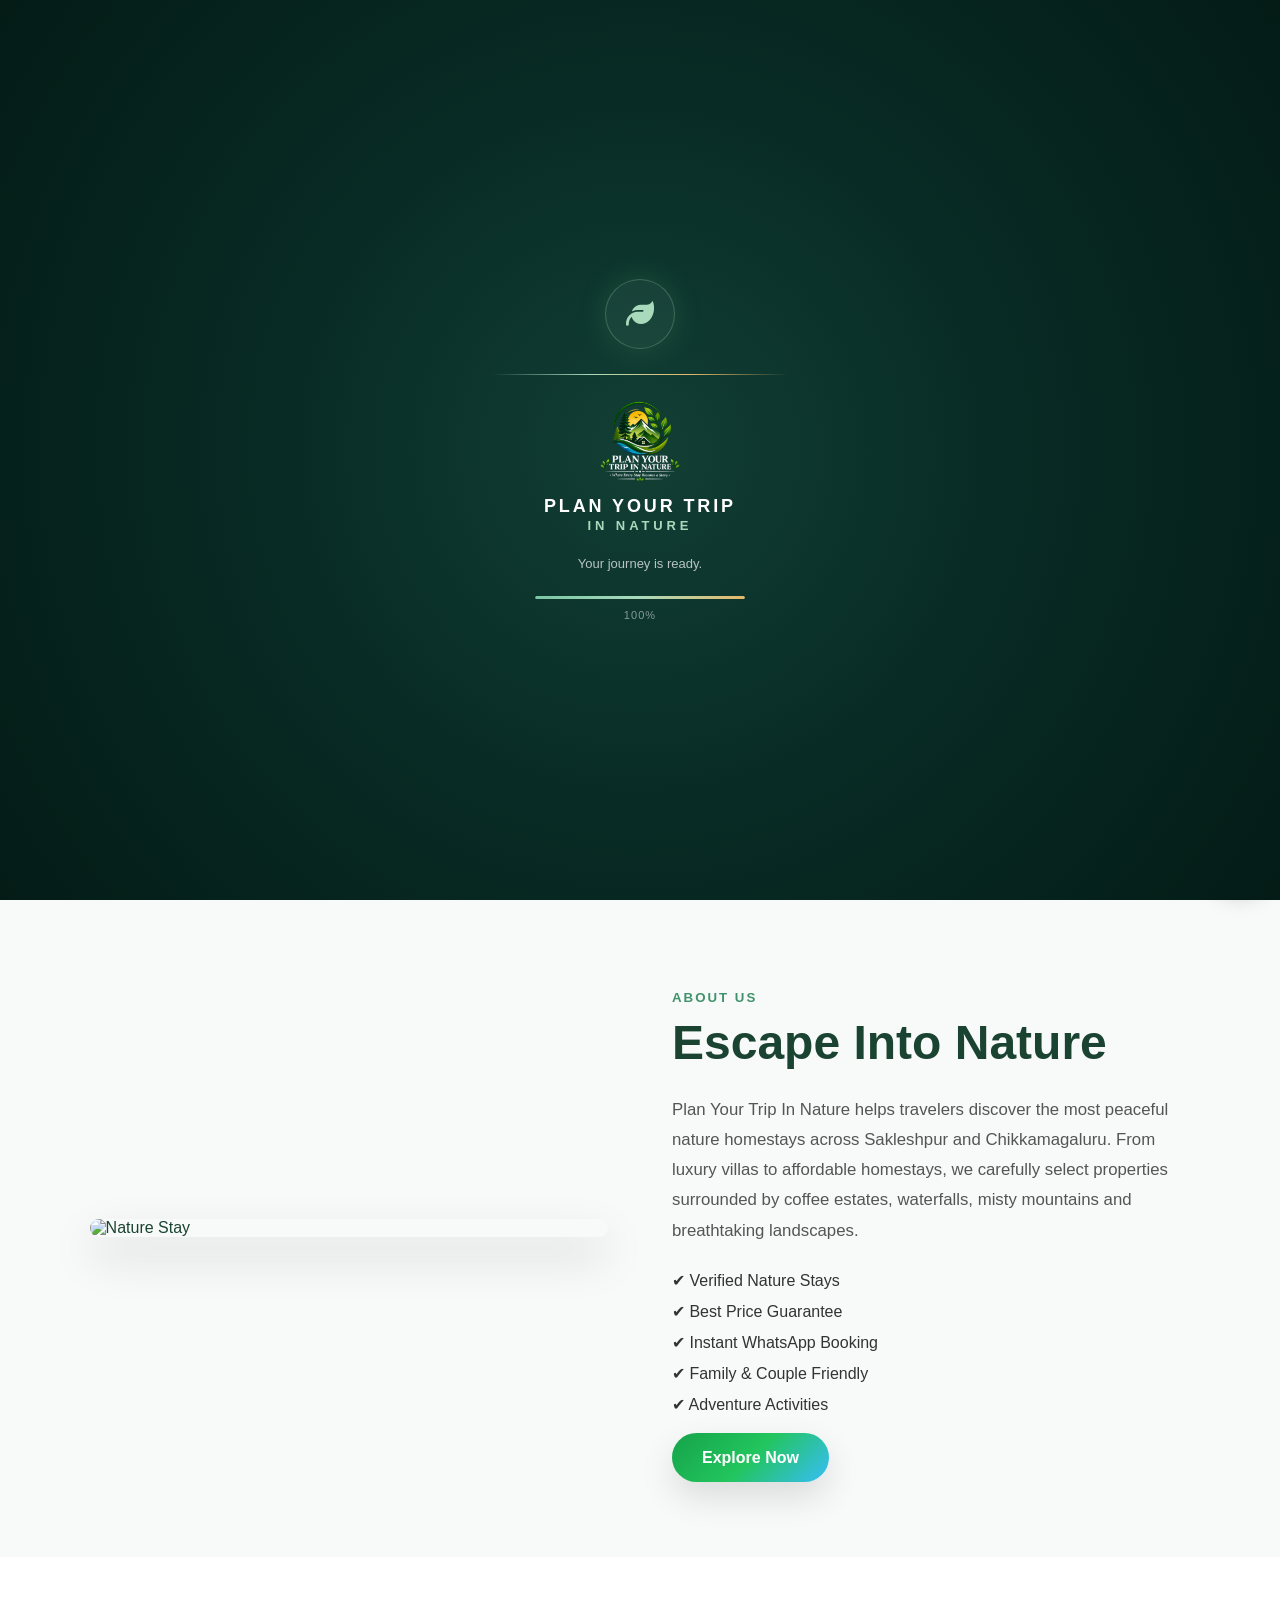
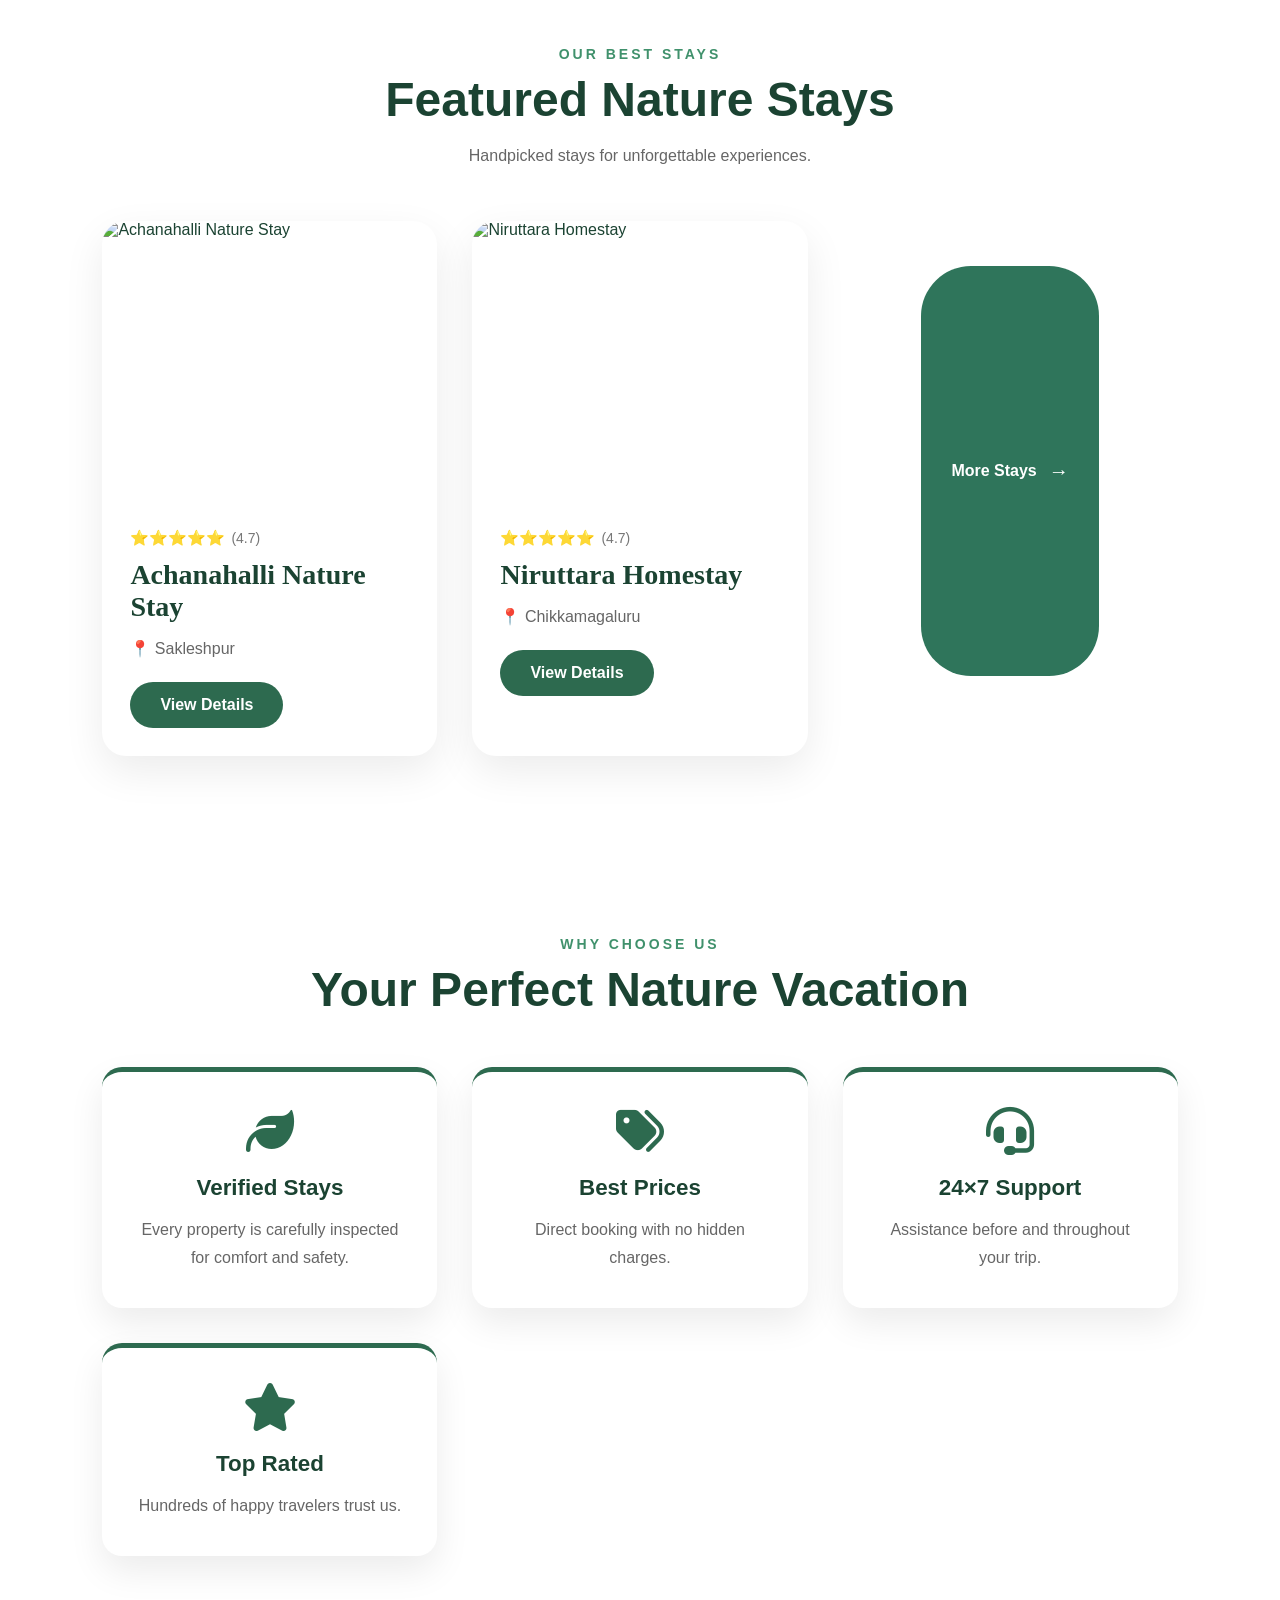
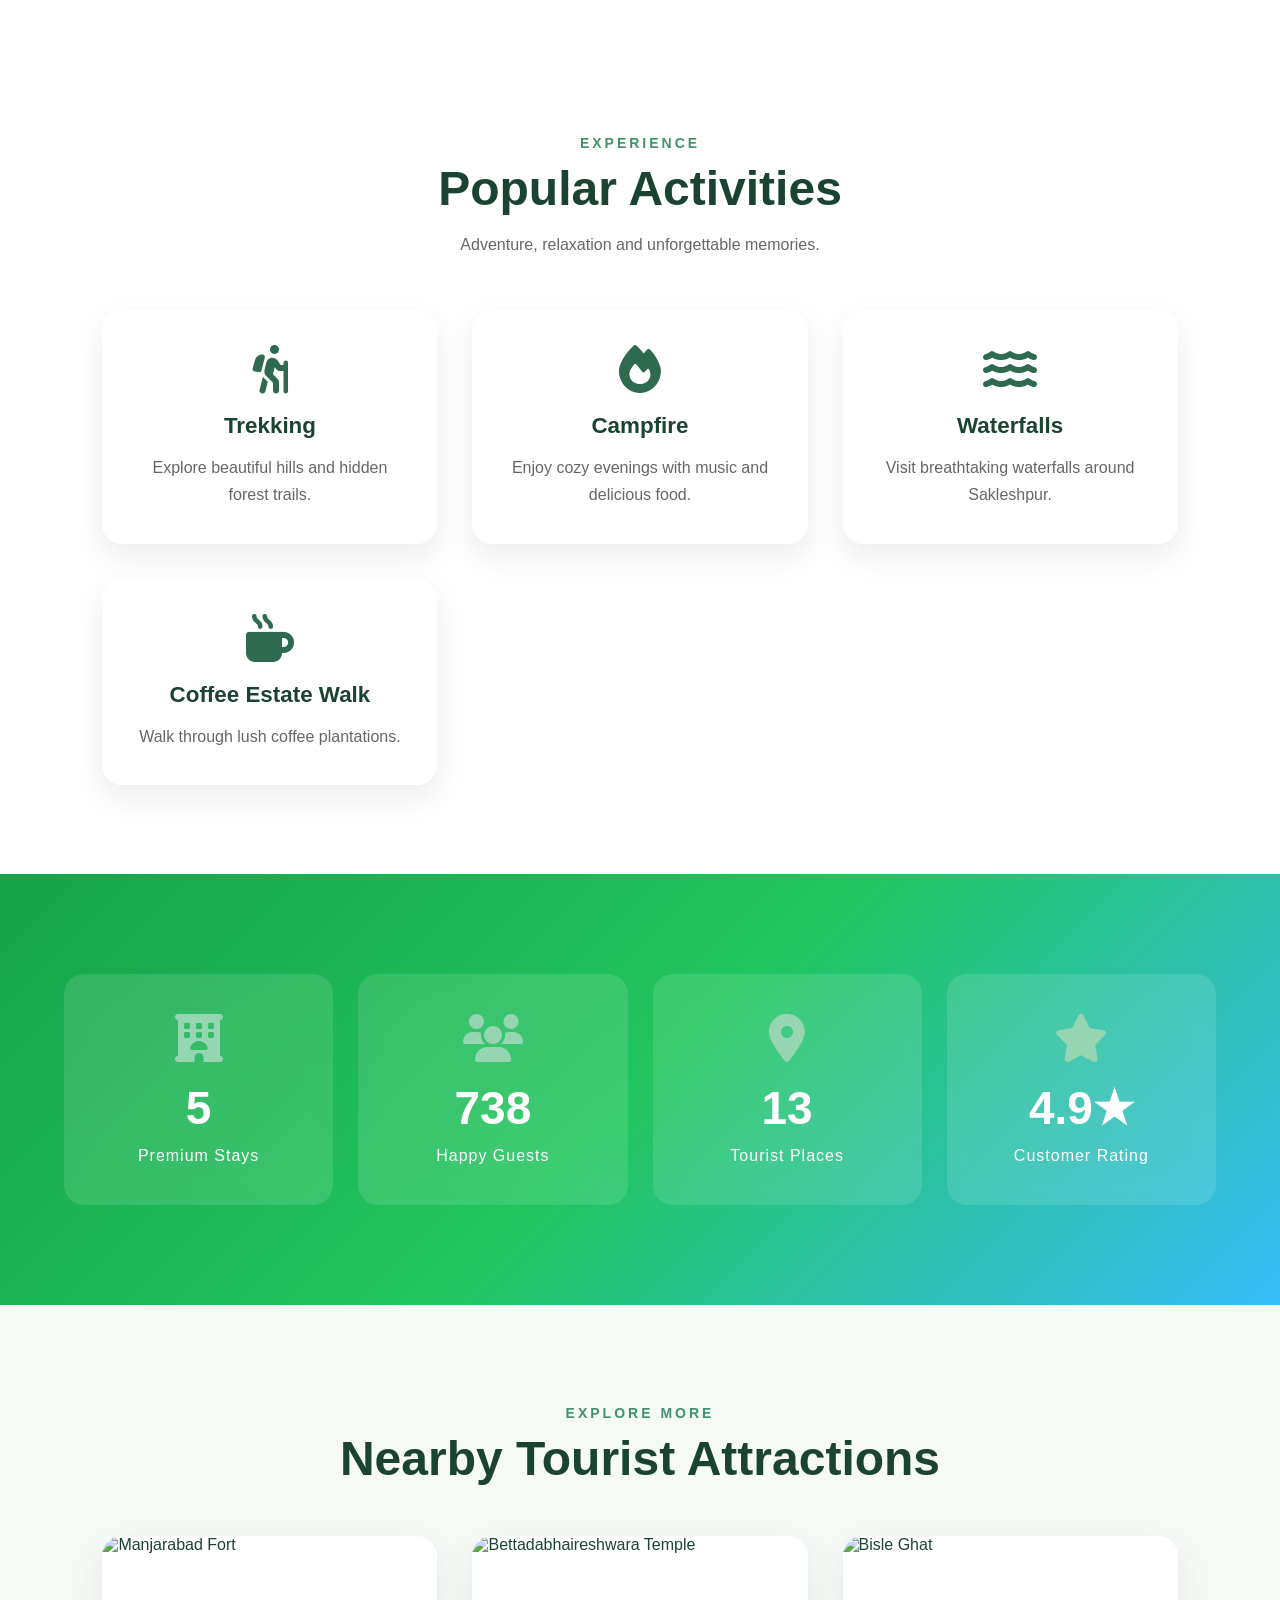
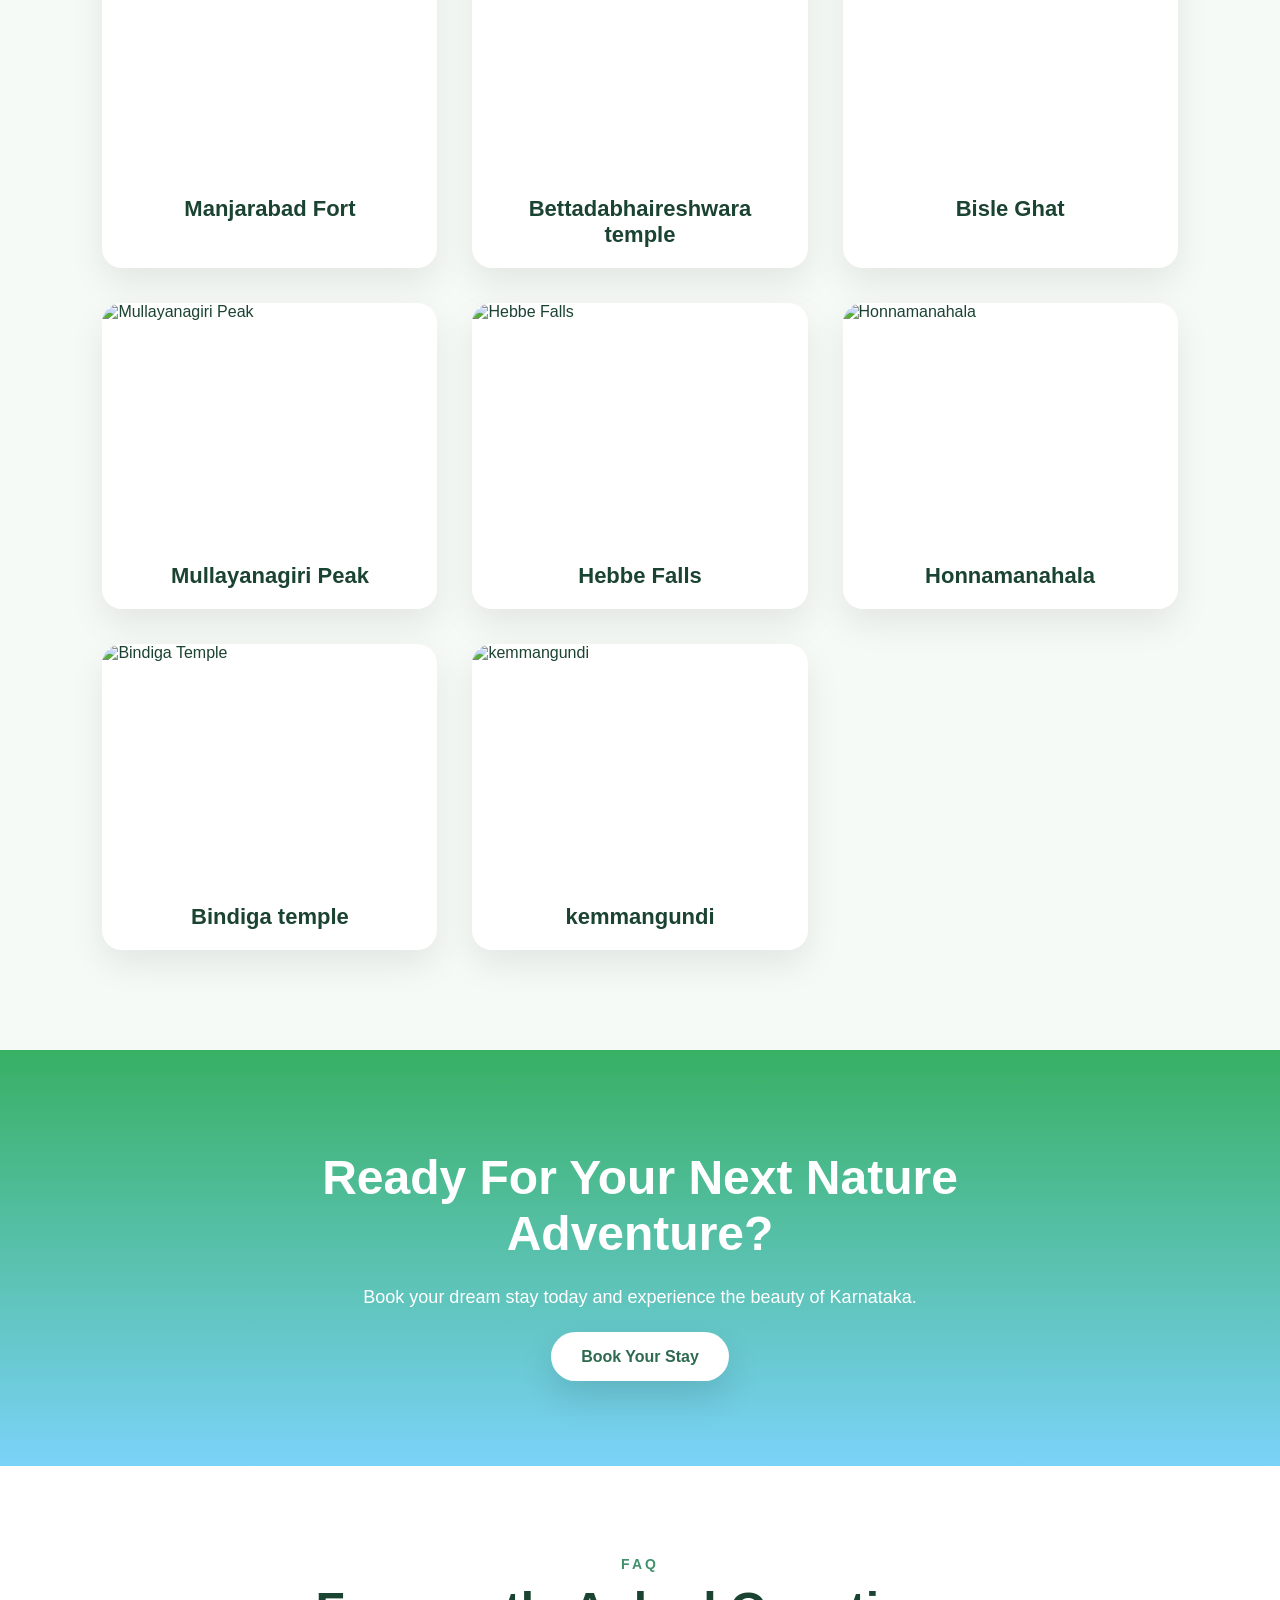
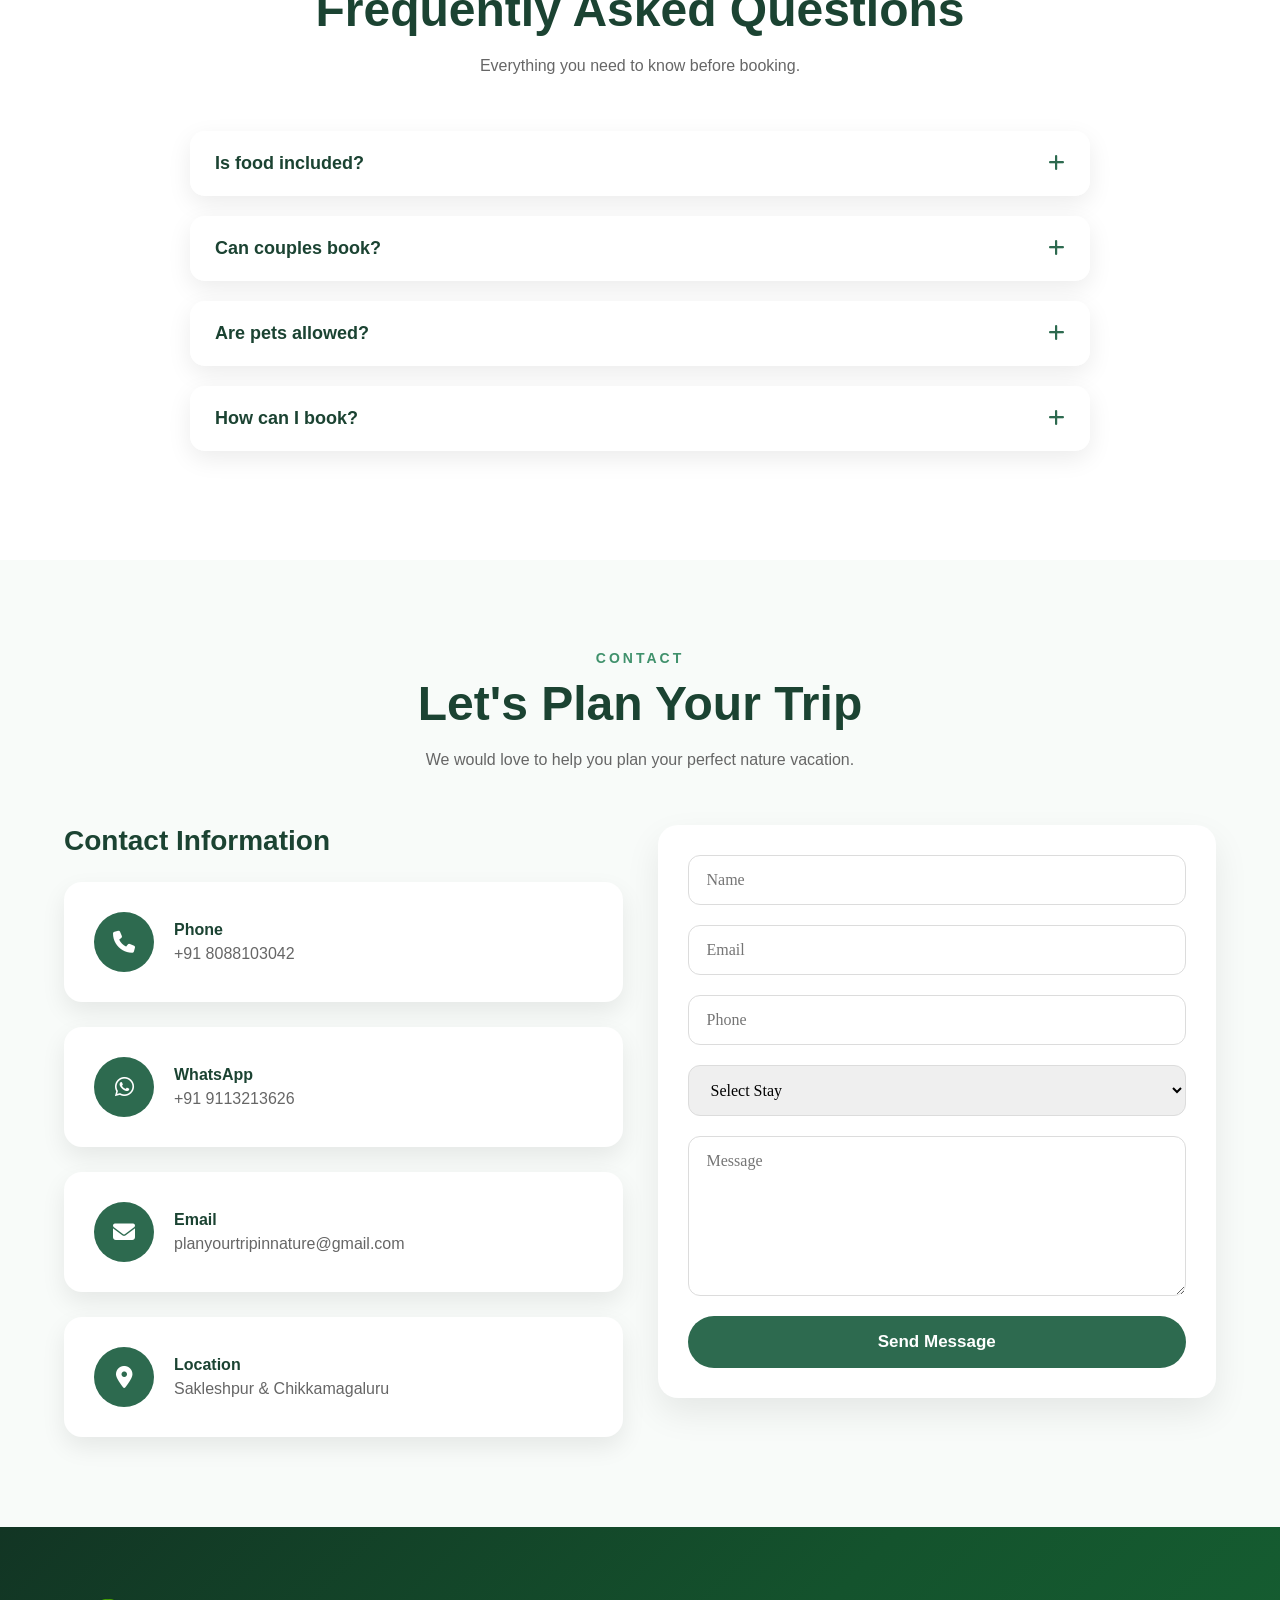
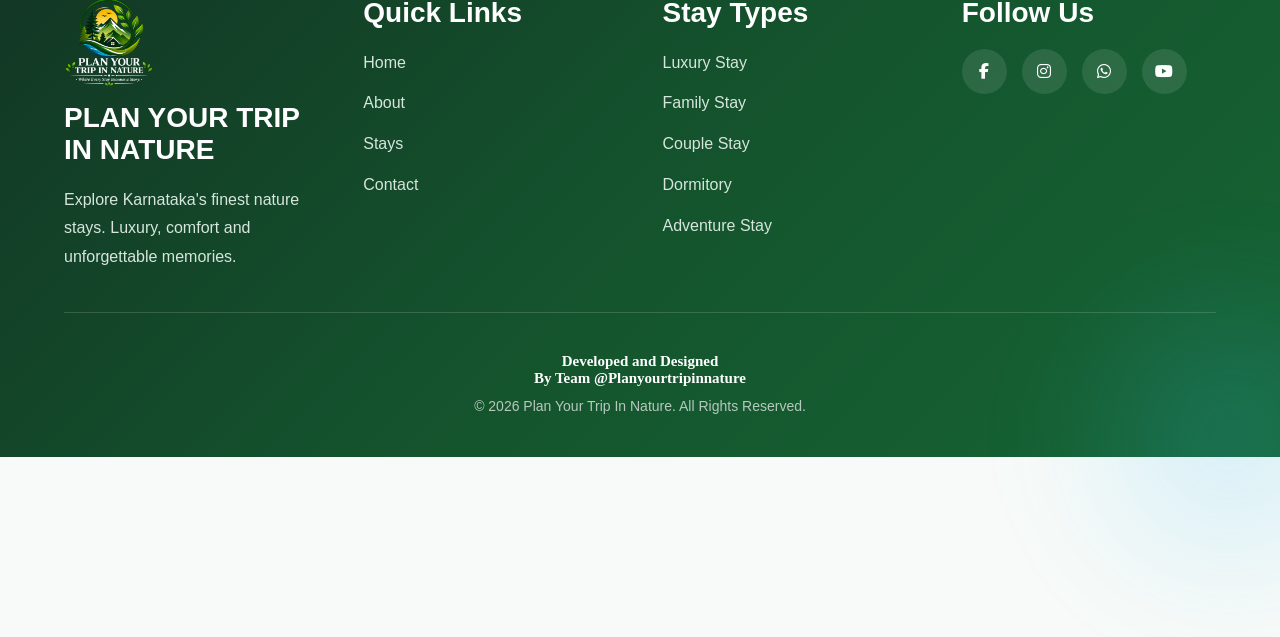
==== index.html @ 0571d914 "Update index.html" ====
<!DOCTYPE html>
<html lang="en">
<head>
<meta charset="UTF-8">
<meta name="viewport" content="width=device-width, initial-scale=1.0">
<meta http-equiv="Content-Security-Policy" content="default-src 'self'; style-src 'self' 'unsafe-inline' https://fonts.googleapis.com https://cdnjs.cloudflare.com; font-src 'self' https://fonts.gstatic.com https://cdnjs.cloudflare.com data:; img-src 'self' data: https:; media-src 'self'; script-src 'self'; connect-src https://api.web3forms.com; form-action https://api.web3forms.com; base-uri 'self'; object-src 'none'">
<link rel="icon" href="../assets/white.png" type="image/png">
<link rel="apple-touch-icon" href="../assets/white.png">
<title>Plan Your Trip In Nature</title>
<link rel="stylesheet" href="screen/css/style.css">
<link href="https://fonts.googleapis.com/css2?family=Poppins:wght@300;400;500;600;700&display=swap" rel="stylesheet">
<link href="https://fonts.googleapis.com/css2?family=Montserrat:wght@600;700&display=swap" rel="stylesheet">
<link rel="stylesheet"
href="https://cdnjs.cloudflare.com/ajax/libs/font-awesome/6.5.2/css/all.min.css">
</head>
<body>
<!-- ===========================
Floating Contact Buttons
============================ -->
<div class="floating-contact">
<a href="https://wa.me/919113213626" class="float-btn whatsapp" target="_blank" rel="noopener noreferrer">
<i class="fab fa-whatsapp"></i>
</a>
<a href="tel:+918088103042" class="float-btn call">
<i class="fas fa-phone"></i>
</a>
</div>
<!-- NATURE JOURNEY LOADER -->
<div id="natureLoader">

    <div class="loader-scene">

        <!-- Nature icon -->
        <div class="loader-leaf">
            <i class="fa-solid fa-leaf"></i>
        </div>

        <!-- Animated journey path -->
        <div class="journey-path"></div>

        <!-- Logo -->
        <img src="../assets/white.png"
            alt="Plan Your Trip In Nature"
            class="loader-logo"
        >

        <h1>PLAN YOUR TRIP</h1>
        <h2>IN NATURE</h2>

        <p id="loaderMessage">
            Finding peaceful stays...
        </p>

        <div class="loader-progress">
            <span></span>
        </div>

        <small id="loaderPercent">0%</small>

    </div>

</div>
<!-- ===========================
Navbar
============================ -->
<header class="navbar" id="navbar">
<div class="logo">
<img src="../assets/white.png" alt="Plan Your Trip In Nature logo">
<div>
<h1>PLAN YOUR TRIP</h1>
<p><b>IN NATURE</b></p>
</div>
</div>
<nav id="menu">
<a href="#">Home</a>
<a href="#about">About</a>
<a href="#stays">Stays</a>
<a href="#activities">Activities</a>
<a href="#contact">Contact</a>
</nav>
<div class="menu-btn" id="menuBtn">
<i class="fas fa-bars"></i>
</div>
</header>
<!-- ===========================
Hero
============================ -->
<section class="hero">
    <!-- Background Video -->
    <video class="hero-video" autoplay muted loop playsinline>
        <source src="../assets/final.mp4" type="video/mp4" >.
    </video>
    <!-- Dark Overlay -->
    <div class="hero-overlay"></div>

        <h1>
            Discover Beautiful
            
            <span id="typing"></span>
        </h1>
        <p>
            Book the best Homestays in
            <strong>Sakleshpur</strong>
            &
            <strong>Chikkamagaluru</strong>
            with the lowest prices.
            Luxury • Family • Couples • Adventure
        </p>
        <div class="hero-buttons">
            <a href="#stays" class="primary-btn">
                Explore Stays
            </a>
            <a href="#contact" class="secondary-btn">
                Contact Us
            </a>
        </div>
    </div>
</section>

<!-- ===========================
About Preview
============================ -->
<section class="about-preview" id="about">
<div class="about-left">
<img src="../assets/place/nature.webp" alt="Nature Stay">
</div>
<div class="about-right">
<h5>
ABOUT US
</h5>
<h2>
Escape Into Nature
</h2>
<p>
Plan Your Trip In Nature helps travelers discover the most peaceful nature homestays across Sakleshpur and Chikkamagaluru.
From luxury villas to affordable homestays, we carefully select properties surrounded by coffee estates, waterfalls, misty mountains and breathtaking landscapes.
</p>
<ul>
<li>✔ Verified Nature Stays</li>
<li>✔ Best Price Guarantee</li>
<li>✔ Instant WhatsApp Booking</li>
<li>✔ Family & Couple Friendly</li>
<li>✔ Adventure Activities</li>
</ul>
<a href="#stays" class="primary-btn">
Explore Now
</a>
</div>
</section>
<!-- ========================================= -->
<!-- FEATURED STAYS -->
<!-- ========================================= -->
<section class="featured-stays" id="stays">
    <div class="section-title">
        <h5>OUR BEST STAYS</h5>
        <h2>Featured Nature Stays</h2>
        <p>Handpicked stays for unforgettable experiences.</p>
    </div>
    <div class="stay-grid">
        <!-- Card 1 -->
        <div class="stay-card">
            <div class="stay-image">
                <img src="../assets/1.jpg" alt="Achanahalli Nature Stay">
            </div>
            <div class="stay-content">
                <div class="rating">
                    ⭐⭐⭐⭐⭐
                    <span>(4.7)</span>
                </div>
                <h3>Achanahalli Nature Stay</h3>
                <p>
                    📍 Sakleshpur
                </p>
                <a href="ANS.html" class="view-btn">
                    View Details
                </a>
            </div>
        </div>
        <!-- Card 2 -->
        <div class="stay-card">
            <div class="stay-image">
                <img src="../assets/outdoor.jpeg" alt="Niruttara Homestay">
            </div>
            <div class="stay-content">
                <div class="rating">
                    ⭐⭐⭐⭐⭐
                    <span>(4.7)</span>
                </div>
                <h3>Niruttara Homestay</h3>
                <p>
                    📍 Chikkamagaluru
                </p>
                <a href="NIR.html" class="view-btn">
                    View Details
                </a>
            </div>
        </div>
<div class="more-stays-wrapper">
    <a href="#contact" class="more-stays-btn">
        More Stays
        <span>→</span>
    </a>
</div>
</section>
</section>
<!-- ========================================= -->
<!-- WHY CHOOSE US -->
<!-- ========================================= -->
<section class="why-us">
    <div class="section-title">
        <h5>WHY CHOOSE US</h5>
        <h2>Your Perfect Nature Vacation</h2>
    </div>
    <div class="why-grid">
        <div class="why-card">
            <i class="fas fa-leaf"></i>
            <h3>Verified Stays</h3>
            <p>
                Every property is carefully inspected for comfort and safety.
            </p>
        </div>
        <div class="why-card">
            <i class="fas fa-tags"></i>
            <h3>Best Prices</h3>
            <p>
                Direct booking with no hidden charges.
            </p>
        </div>
        <div class="why-card">
            <i class="fas fa-headset"></i>
            <h3>24×7 Support</h3>
            <p>
                Assistance before and throughout your trip.
            </p>
        </div>
        <div class="why-card">
            <i class="fas fa-star"></i>
            <h3>Top Rated</h3>
            <p>
                Hundreds of happy travelers trust us.
            </p>
        </div>
    </div>
</section>
<!-- ========================================= -->
<!-- ACTIVITIES -->
<!-- ========================================= -->
<section class="activities" id="activities">
    <div class="section-title">
        <h5>EXPERIENCE</h5>
        <h2>Popular Activities</h2>
        <p>Adventure, relaxation and unforgettable memories.</p>
    </div>
    <div class="activity-grid">
        <div class="activity-card">
            <i class="fas fa-hiking"></i>
            <h3>Trekking</h3>
            <p>Explore beautiful hills and hidden forest trails.</p>
        </div>
        <div class="activity-card">
            <i class="fas fa-fire"></i>
            <h3>Campfire</h3>
            <p>Enjoy cozy evenings with music and delicious food.</p>
        </div>
        <div class="activity-card">
            <i class="fas fa-water"></i>
            <h3>Waterfalls</h3>
            <p>Visit breathtaking waterfalls around Sakleshpur.</p>
        </div>
    
        <div class="activity-card">
            <i class="fas fa-mug-hot"></i>
            <h3>Coffee Estate Walk</h3>
            <p>Walk through lush coffee plantations.</p>
        </div>
        
    </div>
</section>
<!-- ========================================= -->
<!-- STATISTICS -->
<!-- ========================================= -->
<section class="stats-section">
    <div class="stat-box">
        <i class="fas fa-hotel"></i>
        <h2 class="counter" data-target="10">0</h2>
        <p>Premium Stays</p>
    </div>
    <div class="stat-box">
        <i class="fas fa-users"></i>
        <h2 class="counter" data-target="1500">0</h2>
        <p>Happy Guests</p>
    </div>
    <div class="stat-box">
        <i class="fas fa-map-marker-alt"></i>
        <h2 class="counter" data-target="25">0</h2>
        <p>Tourist Places</p>
    </div>
    <div class="stat-box">
        <i class="fas fa-star"></i>
        <h2>4.9★</h2>
        <p>Customer Rating</p>
    </div>
</section>
<!-- ========================================= -->
<!-- NEARBY ATTRACTIONS -->
<!-- ========================================= -->
<section class="attractions">
    <div class="section-title">
        <h5>EXPLORE MORE</h5>
        <h2>Nearby Tourist Attractions</h2>
    </div>
    <div class="attraction-grid">
        <div class="attraction-card">
            <img src="../assets/place/1.jpg" alt="Manjarabad Fort">
            <h3>Manjarabad Fort</h3>
        </div>
        <div class="attraction-card">
            <img src="../assets/devasthana.webp" alt="Bettadabhaireshwara Temple">
            <h3>Bettadabhaireshwara temple</h3>
        </div>
         <div class="attraction-card">
            <img src="../assets/place/bisle.jpg" alt="Bisle Ghat">
            <h3>Bisle Ghat</h3>
        </div>
        <div class="attraction-card">
            <img src="../assets/place/2.jpg" alt="Mullayanagiri Peak">
            <h3>Mullayanagiri Peak</h3>
        </div>
        <div class="attraction-card">
            <img src="../assets/place/3.jpg" alt="Hebbe Falls">
            <h3>Hebbe Falls</h3>
        </div>
        <div class="attraction-card">
            <img src="../assets/place/4.jpg" alt="Honnamanahala">
            <h3>Honnamanahala</h3>
        </div>
        <div class="attraction-card">
            <img src="../assets/place/5.jpg" alt="Bindiga Temple">
            <h3>Bindiga temple</h3>
        </div>
        <div class="attraction-card">
            <img src="../assets/kemma.png" alt="kemmangundi">
            <h3>kemmangundi</h3>
        </div>
    </div>
</section>
<!-- ========================================= -->
<!-- CALL TO ACTION -->
<!-- ========================================= -->
<section class="cta">
    <div class="cta-content">
        <h2>Ready For Your Next Nature Adventure?</h2>
        <p>
            Book your dream stay today and experience the beauty of Karnataka.
        </p>
        <a href="#contact" class="primary-btn">
            Book Your Stay
        </a>
    </div>
</section>
<!-- ========================================= -->
<!-- FAQ SECTION -->
<!-- ========================================= -->
<section class="faq" id="faq">
    <div class="section-title">
        <h5>FAQ</h5>
        <h2>Frequently Asked Questions</h2>
        <p>Everything you need to know before booking.</p>
    </div>
    <div class="faq-container">
        <div class="faq-item">
            <button class="faq-question">
                Is food included?
                <i class="fas fa-plus"></i>
            </button>
            <div class="faq-answer">
                <p>
                    Yes. Most of our stays provide delicious homemade
                    Malnad cuisine. Please check each property's details.
                </p>
            </div>
        </div>
        <div class="faq-item">
            <button class="faq-question">
                Can couples book?
                <i class="fas fa-plus"></i>
            </button>
            <div class="faq-answer">
                <p>
                    Absolutely! We have several couple-friendly
                    homestays with complete privacy.
                </p>
            </div>
        </div>
        <div class="faq-item">
            <button class="faq-question">
                Are pets allowed?
                <i class="fas fa-plus"></i>
            </button>
            <div class="faq-answer">
                <p>
                    Some stays allow pets. Please contact us before booking.
                </p>
            </div>
        </div>
        <div class="faq-item">
            <button class="faq-question">
                How can I book?
                <i class="fas fa-plus"></i>
            </button>
            <div class="faq-answer">
                <p>
                    Click "Book Now", WhatsApp us, or call directly.
                </p>
            </div>
        </div>
    </div>
</section>
<!-- ========================================= -->
<!-- CONTACT -->
<!-- ========================================= -->
<section class="contact-section" id="contact">
<div class="section-title">
<h5>CONTACT</h5>
<h2>Let's Plan Your Trip</h2>
<p>We would love to help you plan your perfect nature vacation.</p>
</div>
<div class="contact-wrapper">
<div class="contact-info">
<h3>Contact Information</h3>
<div class="contact-box">
<i class="fas fa-phone"></i>
<div>
<h4>Phone</h4>
<p>+91 8088103042</p>
</div>
</div>
<div class="contact-box">
<i class="fab fa-whatsapp"></i>
<div>
<h4>WhatsApp</h4>
<p>+91 9113213626</p>
</div>
</div>
<div class="contact-box">
<i class="fas fa-envelope"></i>
<div>
<h4>Email</h4>
<p>planyourtripinnature@gmail.com</p>
</div>
</div>
<div class="contact-box">
<i class="fas fa-location-dot"></i>
<div>
<h4>Location</h4>
<p>Sakleshpur & Chikkamagaluru</p>
</div>
</div>
</div>
<div class="contact-form">
<form action="https://api.web3forms.com/submit" method="POST">
    <input type="hidden" name="access_key" value="5aef8f67-ecaa-499c-b04c-af393a9c1a59">
    <input
        type="text"
        name="name"
        placeholder="Name"
        required
    >
    <input
        type="email"
        name="email"
        placeholder="Email"
        required
    >
    <input
        type="tel"
        name="phone"
        placeholder="Phone"
        required
    >
        
    <select
        name="stay"
        required
    >
        <option value="">Select Stay</option>
        <option>Sakleshpura</option>
        <option>Chikmagalur</option>
    </select>
    <textarea
        name="message"
        placeholder="Message"
        required
    ></textarea>
    <button
        id="submitBtn"
        type="submit"
    >
        Send Message
    </button>
</form>
</div>
</div>
</section>
<!-- ========================================= -->
<!-- FOOTER -->
<!-- ========================================= -->
<footer class="footer">
<div class="footer-container">
<div class="footer-column">
<img src="../assets/white.png" class="footer-logo" alt="Plan Your Trip In Nature logo">
<h3>PLAN YOUR TRIP IN NATURE</h3>
<p>
Explore Karnataka's finest nature stays.
Luxury, comfort and unforgettable memories.
</p>
</div>
<div class="footer-column">
<h3>
Quick Links
</h3>
<ul>
<li><a href="#">Home</a></li>
<li><a href="#about">About</a></li>
<li><a href="#stays">Stays</a></li>
<li><a href="#contact">Contact</a></li>
</ul>
</div>
<div class="footer-column">
<h3>
Stay Types
</h3>
<ul>
<li>Luxury Stay</li>
<li>Family Stay</li>
<li>Couple Stay</li>
<li>Dormitory</li>
<li>Adventure Stay</li>
</ul>
</div>
<div class="footer-column">
<h3>
Follow Us
</h3>
<div class="footer-social">
<a href="https://www.facebook.com/share/14pFsz2HGz2/"><i class="fab fa-facebook-f"></i></a>
<a href="https://www.instagram.com/planyourtripin_nature/"><i class="fab fa-instagram"></i></a>
<a href="https://wa.me/919113213626"><i class="fab fa-whatsapp"></i></a>
<a href="https://www.youtube.com/@planyourtripinnature"><i class="fab fa-youtube"></i></a>
</div>
</div>
</div>
<hr>
<div class="copyright">
<a href="Team/team.html"> Developed and Designed <br>By Team @Planyourtripinnature</a>
<p>
© 2026 Plan Your Trip In Nature.
All Rights Reserved.
</p>
</div>
</footer>
<!-- Your JavaScript -->
<script src="script.js"></script>
</body>
</html>
---- screen/css/style.css ----
/* ==========================================
   GLOBAL RESET
========================================== */
@import url('https://fonts.googleapis.com/css2?family=DM+Sans:wght@400;500;600;700&family=Playfair+Display:wght@600;700&display=swap');

*{
    margin:0;
    padding:0;
    box-sizing:border-box;
}

html{
    scroll-behavior:smooth;
}

body{
    font-family:'Poppins',sans-serif;
    background:#f7faf8;
    color:#1b4332;
    overflow-x:hidden;
}

/* ==========================================
   VARIABLES
========================================== */

:root{

    --primary:#2d6a4f;
    --secondary:#40916c;
    --accent:#95d5b2;
    --light:#f8f9fa;
    --dark:#1b4332;
    --white:#ffffff;
    --shadow:0 15px 35px rgba(0,0,0,.12);

}

/* ==========================================
   NAVBAR
========================================== */

.navbar{
    position:fixed;
    top:20px;
    left:50%;
    transform:translateX(-50%);
    width:92%;
    max-width:1400px;

    display:flex;
    justify-content:space-between;
    align-items:center;

    padding:14px 35px;

    background:rgba(255,255,255,.65);
    backdrop-filter:blur(18px);

    border:1px solid rgba(255,255,255,.4);

    border-radius:18px;

    box-shadow:0 10px 35px rgba(0,0,0,.08);

    transition:.4s ease;

    z-index:1000;
}

/* ==========================================
   k on folkNAVBAR AFTER SCROLL
========================================== */

.navbar.scrolled{

    top:10px;

    background:#1b4332e4;

    backdrop-filter:blur(25px);

    box-shadow:0 15px 40px rgba(0,0,0,.15);

    border:1px solid rgba(0,0,0,.08);

}

/* ==========================================
   LOGO
========================================== */

.logo{
    display:flex;
    align-items:center;
    gap:15px;
}

.logo img{
    width: 90px;
    height:90px;
    object-fit:contain;
}
.logo h1 {
    font-family: "Montserrat", sans-serif;
}
.logo h1, .logo h2 {
    font-size: 25px;
    color:var(--primary);
    font-weight:700;
    line-height:1.2;
}

.logo p{
    color:#666;
    font-size:13px;
    letter-spacing:2px;
}
/* Logo */

.navbar.scrolled .logo h1{

    color:white;

}

.navbar.scrolled .logo p {
    color: #ccc !important;


    color:grey;

}

/* Navigation */

.navbar.scrolled nav a{

    color:rgb(220, 219, 219);

}

.navbar.scrolled nav a:hover{

    color:rgb(0, 0, 0);

}

/* Mobile Menu Button */

.navbar.scrolled .menu-btn{

    color:white;

    background:black;

}

/* ==========================================
   NAVIGATION
========================================== */

nav{
    display:flex;
    align-items:center;
    gap:35px;
}

nav a{
    text-decoration:none;
    color:var(--dark);
    font-size:16px;
    font-weight:500;
    transition:.3s;
    position:relative;
}

nav a:hover{
    color:var(--primary);
}

nav a::after{
    content:"";
    position:absolute;
    left:0;
    bottom:-6px;
    width:0;
    height:2px;
    background:var(--primary);
    transition:.3s;
}

nav a:hover::after{
    width:100%;
}

/* ==========================================
   MENU BUTTON
========================================== */

.menu-btn{
    display:none;
    font-size:28px;
    color:var(--primary);
    cursor:pointer;
}

/* ==========================================
   FLOATING CONTACT BUTTONS
========================================== */

.floating-contact{
    position:fixed;
    right:25px;
    bottom:30px;
    display:flex;
    flex-direction:column;
    gap:18px;
    z-index:1000;
}

.float-btn{
    width:60px;
    height:60px;
    border-radius:50%;
    display:flex;
    justify-content:center;
    align-items:center;
    text-decoration:none;
    color:#fff;
    font-size:24px;
    box-shadow:0 10px 25px rgba(0,0,0,.25);
    transition:.3s;
}

.float-btn:hover{
    transform:translateY(-5px) scale(1.08);
}

.whatsapp{
    background:#25D366;
}

.call{
    background:#38bdf8;
}

/* ==========================================
   HERO SECTION
========================================== */
.hero{
    position:relative;
    width:100%;
    height:100vh;
    display:flex;
    justify-content:center;
    align-items:center;
    overflow:hidden;
}
.hero-video{

    position:absolute;
    top:0;
    left:0;

    width:100%;
    height:100%;

    object-fit:cover;

    z-index:-2;

    animation:none;

}
 

/* Slow Zoom */

@keyframes heroZoom{

    from{
        transform:scale(1);
    }

    to{
        transform:scale(1.12);
    }

}

.hero-overlay{
    position:absolute;
    inset:0;
    background:linear-gradient(
        rgba(0,0,0,.55),
        rgba(0,0,0,.35),
        rgba(22,163,74,.25)
    );
    z-index:1;
}

/* ==========================================
   HERO CONTENT
========================================== */

.hero-content{
    position:relative;
    z-index:2;
    max-width:850px;
    text-align:center;
    color:#fff;
    padding:20px;
    margin:0 auto;
    text-align:center;
}

.hero-content .tag{
    display:inline-block;
    background:rgba(255,255,255,.18);
    backdrop-filter:blur(10px);
    padding:8px 18px;
    border-radius:50px;
    font-size:14px;
    letter-spacing:2px;
    margin-bottom:20px;
}

.hero-content h1{
    font-size:64px;
    line-height:1.2;
    margin-bottom:20px;
    font-weight:700;
}

.hero-content h1 span{
    color:#95d5b2;
}

.hero-content p{
    font-size:18px;
    line-height:1.8;
    margin-bottom:35px;
    color:#f1f1f1;
}

/* ==========================================
   HERO BUTTONS
========================================== */

.hero-buttons{
    display:flex;
    justify-content:center;
    gap:20px;
    flex-wrap:wrap;
}

.primary-btn,
.secondary-btn{
    padding:16px 36px;
    border-radius:50px;
    text-decoration:none;
    font-weight:600;
    transition:.35s;
}

.primary-btn{
background:linear-gradient(
135deg,
#16a34a,
#22c55e,
#38bdf8
);
    color:#fff;
    box-shadow:var(--shadow);
}

.primary-btn:hover{
    background:var(--secondary);
    transform:translateY(-5px);
}

.secondary-btn{
    border:2px solid #fff;
    color:#fff;
}

.secondary-btn:hover{
    background:#fff;
    color:var(--primary);
}

/* ==========================================
   HERO FEATURES
========================================== */

.hero-features{
    margin-top:50px;
    display:flex;
    justify-content:center;
    gap:30px;
    flex-wrap:wrap;
}

.hero-features div{
    display:flex;
    align-items:center;
    gap:8px;
    color:#fff;
    background:rgba(255,255,255,.12);
    padding:12px 20px;
    border-radius:30px;
    backdrop-filter:blur(10px);
}

.hero-features i{
    color:#95d5b2;
}

/* ==========================================
   QUICK STATS
========================================== */

.quick-stats{
    padding:90px 8%;
    display:grid;
    grid-template-columns:repeat(auto-fit,minmax(220px,1fr));
    gap:30px;
    background:#f5fdf8;
}

.stat{
    background:#fff;
    padding:35px;
    text-align:center;
    border-radius:20px;
    box-shadow:0 10px 30px rgba(0,0,0,.08);
    transition:.35s;
}

.stat:hover{
    transform:translateY(-10px);
}

.stat h2{
    font-size:42px;
    color:var(--primary);
    margin-bottom:12px;
    font-weight:700;
}

.stat p{
    color:#555;
    font-size:16px;
}

/* ==========================================
   ABOUT SECTION
========================================== */

.about-preview{
    padding:100px 8%;
    display:grid;
    grid-template-columns:1fr 1fr;
    gap:70px;
    align-items:center;
}
.about-preview::before{
    content:"";
    position:absolute;
    width:450px;
    height:450px;
    top:-180px;
    left:-150px;

    background:radial-gradient(circle,
        rgba(34,197,94,.18),
        transparent 70%);

    filter:blur(40px);

    animation:blob1 12s ease-in-out infinite;
}

.about-preview::after{
    content:"";
    position:absolute;
    width:400px;
    height:400px;
    bottom:-180px;
    right:-150px;

    background:radial-gradient(circle,
        rgba(56,189,248,.18),
        transparent 70%);

    filter:blur(40px);

    animation:blob2 14s ease-in-out infinite;
}

@keyframes blob1{
    50%{
        transform:translate(40px,20px);
    }
}

@keyframes blob2{
    50%{
        transform:translate(-40px,-20px);
    }
}

.about-left img{
    width:100%;
    border-radius:25px;
    object-fit:cover;
    box-shadow:0 20px 45px rgba(0,0,0,.15);
}

.about-right h5{
    color:var(--secondary);
    letter-spacing:2px;
    margin-bottom:10px;
}

.about-right h2{
    font-size:46px;
    color:var(--dark);
    margin-bottom:25px;
}

.about-right p{
    color:#555;
    line-height:1.9;
    margin-bottom:25px;
}

.about-right ul{
    list-style:none;
    margin-bottom:35px;
}

.about-right ul li{
    margin:12px 0;
    color:#333;
    font-weight:500;
}

/* ==========================================
   FEATURED STAYS
========================================== */

.featured-stays{
    padding:100px 8%;
    background:#ffffff;
}

.section-title{
    text-align:center;
    margin-bottom:60px;
}

.section-title h5{
    color:var(--secondary);
    letter-spacing:3px;
    font-size:14px;
    margin-bottom:10px;
}

.section-title h2{
    font-size:42px;
    color:var(--dark);
    margin-bottom:15px;
}

.section-title p{
    color:#666;
    max-width:650px;
    margin:auto;
    line-height:1.8;
}

.stay-grid{
    display:grid;
    grid-template-columns:repeat(auto-fit,minmax(360px,1fr));
    gap:35px;
}

.stay-card{
    background:#fff;
    border-radius:22px;
    overflow:hidden;
    box-shadow:0 15px 40px rgba(0,0,0,.08);
    transition:.35s;
}

.stay-card:hover{
    transform:translateY(-12px);
}

.stay-image{
    position:relative;
    overflow:hidden;
}

.stay-image img{
    width:100%;
    height:280px;
    object-fit:cover;
    transition:.5s;
}

.stay-card:hover .stay-image img{
    transform:scale(1.08);
}

.price{
    position:absolute;
    top:18px;
    right:18px;
    background:var(--primary);
    color:#fff;
    padding:8px 16px;
    border-radius:50px;
    font-size:14px;
    font-weight:600;
}
/* ==========================================
   STAY CARD CONTENT
========================================== */

.stay-content{
    padding:25px;
}

.rating{
    color:#f4b400;
    font-size:15px;
    margin-bottom:12px;
    display:flex;
    align-items:center;
    gap:6px;
}

.rating span{
    color:#777;
    font-size:14px;
}

.stay-content h3{
    font-family: 'Playfair Display', serif;
    font-size:28px;
    color:var(--dark);
    margin-bottom:12px;
}

.stay-content p{
    color:#666;
    line-height:1.7;
    margin-bottom:20px;
}

.facility{
    display:flex;
    flex-wrap:wrap;
    gap:10px;
    margin-bottom:25px;
}

.facility span{
    background:#eef8f2;
    color:var(--primary);
    padding:8px 14px;
    border-radius:50px;
    font-size:13px;
    font-weight:500;
}

.view-btn{
    display:inline-block;
    text-decoration:none;
    background:var(--primary);
    color:#fff;
    padding:14px 30px;
    border-radius:50px;
    font-weight:600;
    transition:.35s;
}

.view-btn:hover{
    background:var(--secondary);
    transform:translateY(-3px);
}


/* ==========================================
   WHY CHOOSE US
========================================== */

.why-us{
    padding:100px 8%;
    background:#ffffff;
}

.why-grid{
    display:grid;
    grid-template-columns:repeat(auto-fit,minmax(260px,1fr));
    gap:30px;
}

.why-card{
    background:#fff;
    padding:35px;
    border-radius:20px;
    text-align:center;
    box-shadow:0 15px 35px rgba(0,0,0,.08);
    transition:.35s;
    border-top:5px solid var(--primary);
}

.why-card:hover{
    transform:translateY(-10px);
}

.why-card i{
    font-size:48px;
    color:var(--primary);
    margin-bottom:20px;
}

.why-card h3{
    margin-bottom:15px;
    color:var(--dark);
}

.why-card p{
    color:#666;
    line-height:1.8;
}

/* ==========================================
   ACTIVITIES
========================================== */

.activities{
    padding:100px 8%;
    background:#ffffff;
}

.activity-grid{
    display:grid;
    grid-template-columns:repeat(auto-fit,minmax(240px,1fr));
    gap:30px;
}

.activity-card{
    background:#fff;
    border-radius:20px;
    padding:35px;
    text-align:center;
    box-shadow:0 12px 30px rgba(0,0,0,.08);
    transition:.35s;
}

.activity-card:hover{
    transform:translateY(-10px);
    background:var(--primary);
}

.activity-card i{
    font-size:48px;
    color:var(--primary);
    margin-bottom:20px;
    transition:.35s;
}

.activity-card:hover i{
    color:#fff;
}

.activity-card h3{
    margin-bottom:15px;
    color:var(--dark);
}

.activity-card:hover h3{
    color:#fff;
}

.activity-card p{
    color:#666;
    line-height:1.7;
}

.activity-card:hover p{
    color:#eef8f2;
}
/* ==========================================
   STATISTICS SECTION
========================================== */

.stats-section{
    padding:100px 8%;
background:linear-gradient(135deg,#16a34a,#22c55e,#38bdf8
);
    display:grid;
    grid-template-columns:repeat(auto-fit,minmax(220px,1fr));
    gap:30px;
}

.stat-box{
    background:rgba(255,255,255,.12);
    backdrop-filter:blur(10px);
    border-radius:20px;
    padding:40px 20px;
    text-align:center;
    color:#fff;
    transition:.35s;
}

.stat-box:hover{
    transform:translateY(-10px);
    background:rgba(255,255,255,.2);
}

.stat-box i{
    font-size:48px;
    margin-bottom:20px;
    color:#95d5b2;
}

.stat-box h2{
    font-size:46px;
    margin-bottom:12px;
    font-weight:700;
}

.stat-box p{
    font-size:16px;
    letter-spacing:1px;
}

/* ==========================================
   TESTIMONIALS
========================================== */

.testimonials{
    padding:100px 8%;
    background:#f8fbf9;
}

.testimonial-slider{
    max-width:900px;
    margin:auto;
    position:relative;
}

.testimonial{
    display:none;
    background:#fff;
    border-radius:25px;
    padding:50px;
    text-align:center;
    box-shadow:0 15px 40px rgba(0,0,0,.08);
}

.testimonial.active{
    display:block;
}

.testimonial img{
    width:100px;
    height:100px;
    border-radius:50%;
    object-fit:cover;
    margin-bottom:20px;
    border:5px solid #95d5b2;
}

.testimonial h3{
    color:var(--dark);
    margin-bottom:10px;
}

.stars{
    color:#ffc107;
    font-size:20px;
    margin-bottom:20px;
}

.testimonial p{
    color:#555;
    line-height:1.9;
    font-style:italic;
}


/* ==========================================
   ATTRACTIONS
========================================== */

.attractions{
    padding:100px 8%;
    background:#f6faf7;
}

.attraction-grid{
    display:grid;
    grid-template-columns:repeat(auto-fit,minmax(280px,1fr));
    gap:30px;
}

.attraction-card{
    background:#fff;
    border-radius:20px;
    overflow:hidden;
    box-shadow:0 15px 35px rgba(0,0,0,.08);
    transition:.35s;
}

.attraction-card:hover{
    transform:translateY(-10px);
}
/* ==========================================
   ATTRACTION CARD CONTENT
========================================== */

.attraction-card img{
    width:100%;
    height:240px;
    object-fit:cover;
    transition:.4s;
}

.attraction-card:hover img{
    transform:scale(1.08);
}

.attraction-card h3{
    text-align:center;
    padding:20px;
    color:var(--dark);
    font-family: 'DM Sans', sans-serif;
    font-size:22px;
    font-weight:600;
}

/* ==========================================
   CALL TO ACTION
========================================== */

.cta{
    padding:100px 8%;
   background:linear-gradient(
rgba(22,163,74,.85),
rgba(56,189,248,.65)
),
               url("images/cta-bg.jpg") center/cover;
    color:#fff;
    text-align:center;
}

.cta-content{
    max-width:800px;
    margin:auto;
}

.cta-content h2{
    font-size:48px;
    margin-bottom:20px;
}

.cta-content p{
    font-size:18px;
    line-height:1.8;
    margin-bottom:35px;
}

.cta .primary-btn{
    background:#fff;
    color:var(--primary);
}

.cta .primary-btn:hover{
    background:#95d5b2;
    color:#fff;
}

/* ==========================================
   FAQ SECTION
========================================== */

.faq{
    padding:100px 8%;
    background:#ffffff;
}

.faq-container{
    max-width:900px;
    margin:auto;
}

.faq-item{
    background:#fff;
    border-radius:15px;
    margin-bottom:20px;
    overflow:hidden;
    box-shadow:0 8px 25px rgba(0,0,0,.08);
}

.faq-question{
    width:100%;
    padding:22px 25px;
    border:none;
    background:#fff;
    display:flex;
    justify-content:space-between;
    align-items:center;
    cursor:pointer;
    font-size:18px;
    font-weight:600;
    color:var(--dark);
}

.faq-question i{
    color:var(--primary);
    transition:.3s;
}

.faq-answer{
    max-height:0;
    overflow:hidden;
    transition:max-height .35s ease;
}

.faq-answer p{
    padding:0 25px 25px;
    color:#555;
    line-height:1.8;
}

.faq-item.active .faq-answer{
    max-height:300px;
}

.faq-item.active .faq-question i{
    transform:rotate(45deg);
}

/* ==========================================
   CONTACT SECTION
========================================== */

.contact-section{
    padding:100px 8%;
    background:#f8fbf9;
}

.contact-wrapper{
    display:grid;
    grid-template-columns:1fr 1fr;
    gap:50px;
    align-items:flex-start;
}

.contact-info{
    display:flex;
    flex-direction:column;
    gap:25px;
}

.contact-box{
    display:flex;
    align-items:center;
    gap:20px;
    background:#fff;
    padding:20px;
    border-radius:18px;
    box-shadow:0 10px 25px rgba(0,0,0,.08);
}

.contact-box i{
    width:60px;
    height:60px;
    display:flex;
    justify-content:center;
    align-items:center;
    border-radius:50%;
    background:var(--primary);
    color:#fff;
    font-size:22px;
}

.contact-box h4{
    margin-bottom:6px;
    color:var(--dark);
}

.contact-box p{
    color:#666;
}

.social-links{
    display:flex;
    gap:15px;
    margin-top:15px;
}

.social-links a{
    width:50px;
    height:50px;
    display:flex;
    justify-content:center;
    align-items:center;
    border-radius:50%;
    background:var(--primary);
    color:#fff;
    text-decoration:none;
    transition:.3s;
}

.social-links a:hover{
    background:var(--secondary);
    transform:translateY(-5px);
}
/* ==========================================
   CONTACT FORM
========================================== */

.contact-form{
    background:#fff;
    padding:40px;
    border-radius:20px;
    box-shadow:0 15px 35px rgba(0,0,0,.08);
}

.contact-form form{
    display:flex;
    flex-direction:column;
    gap:20px;
}

.contact-form input,
.contact-form select,
.contact-form textarea{
    width:100%;
    padding:15px 18px;
    border:1px solid #dcdcdc;
    border-radius:12px;
    font-size:16px;
    font-family: 'Poppins', serif;
    outline:none;
    transition:.3s;
}

.contact-form input:focus,
.contact-form select:focus,
.contact-form textarea:focus{
    border-color:var(--primary);
    box-shadow:0 0 10px rgba(45,106,79,.2);
}

.contact-form textarea{
    resize:vertical;
    min-height:160px;
}

.contact-form button{
    background:var(--primary);
    color:#fff;
    border:none;
    padding:16px;
    border-radius:50px;
    font-size:17px;
    font-weight:600;
    cursor:pointer;
    transition:.3s;
}

.contact-form button:hover{
    background:var(--secondary);
    transform:translateY(-3px);
}

/* ==========================================
   NEWSLETTER
========================================== */

.newsletter{
    padding:90px 8%;
    background:linear-gradient(
135deg,
#16a34a,
#22c55e,
#38bdf8
);
    color:#fff;
    text-align:center;
}

.newsletter-content{
    max-width:700px;
    margin:auto;
}

.newsletter-content h2{
    font-family: 'Playfair Display', serif;
    font-size:42px;
    margin-bottom:15px;
}

.newsletter-content p{
    margin-bottom:35px;
    line-height:1.8;
}

.newsletter form{
    display:flex;
    justify-content:center;
    gap:15px;
    flex-wrap:wrap;
}

.newsletter input{
    flex:1;
    min-width:260px;
    padding:16px;
    border:none;
    border-radius:50px;
    font-size:16px;
}

.newsletter button{
    padding:16px 35px;
    border:none;
    border-radius:50px;
    background:#fff;
    color:var(--primary);
    font-weight:700;
    cursor:pointer;
    transition:.3s;
}

.newsletter button:hover{
    background:#95d5b2;
    color:#fff;
}

/* ==========================================
   FOOTER
========================================== */

.footer{
    background:linear-gradient(
135deg,
#123524,
#14532d,
#166534
);
    color:#fff;
    padding:70px 8% 20px;
}

.footer-container{
    display:grid;
    grid-template-columns:repeat(auto-fit,minmax(250px,1fr));
    gap:40px;
}

.footer-logo{
    width: 90px;
    margin-bottom:15px;
}

.footer-column h3{
    margin-bottom:20px;
}

.footer-column p,
.footer-column li{
    color:#d6e6dc;
    line-height:1.8;
}

.footer-column ul{
    list-style:none;
}

.footer-column ul li{
    margin-bottom:12px;
}

.footer-column ul li a{
    color:#d6e6dc;
    text-decoration:none;
    transition:.3s;
}

.footer-column ul li a:hover{
    color:#95d5b2;
}

.footer-social{
    display:flex;
    gap:15px;
}

.footer-social a{
    width:45px;
    height:45px;
    display:flex;
    justify-content:center;
    align-items:center;
    border-radius:50%;
    background:rgba(255,255,255,.1);
    color:#fff;
    text-decoration:none;
    transition:.3s;
}

.footer-social a:hover{
    background:var(--primary);
}

.footer hr{
    margin:40px 0 20px;
    border:none;
    border-top:1px solid rgba(255,255,255,.15);
}

.copyright{
    text-align:center;
    color:#b7c8bd;
    font-size:15px;
}


/* ==========================================
   SCROLL ANIMATIONS
========================================== */

.fade-up{
opacity:0;
transform:translateY(50px);
transition:all .8s ease;
}

.fade-up.show{
opacity:1;
transform:translateY(0);
}

.fade-left{
opacity:0;
transform:translateX(-60px);
transition:all .8s ease;
}

.fade-left.show{
opacity:1;
transform:translateX(0);
}

.fade-right{
opacity:0;
transform:translateX(60px);
transition:all .8s ease;
}

.fade-right.show{
opacity:1;
transform:translateX(0);
}

.zoom-in{
opacity:0;
transform:scale(.85);
transition:all .8s ease;
}

.zoom-in.show{
opacity:1;
transform:scale(1);
}

/* ==========================================
   CUSTOM SCROLLBAR
========================================== */

::-webkit-scrollbar{
width:10px;
}

::-webkit-scrollbar-track{
background:#eef6f1;
}

::-webkit-scrollbar-thumb{
background:var(--primary);
border-radius:50px;
}

::-webkit-scrollbar-thumb:hover{
background:var(--secondary);
}

/* ==========================================
   IMAGE HOVER EFFECT
========================================== */

img{
max-width:100%;
display:block;
}

img:hover{
transition:.4s;
}

/* ==========================================
   SELECTION COLOR
========================================== */

::selection{
background:var(--primary);
color:#fff;
}
/* Desktop */

.menu-btn{
    display:none;
    font-size:28px;
    cursor:pointer;
    color:#1b4332;
}

/* ==========================================
   END OF STYLE.CSS
========================================== */

/* =========================================================
   NATURE JOURNEY LOADER
========================================================= */

#natureLoader {
    position: fixed;
    inset: 0;
    z-index: 99999;

    display: grid;
    place-items: center;

    overflow: hidden;

    background:
        radial-gradient(
            circle at center,
            #123f35 0%,
            #082c25 45%,
            #041b16 100%
        );

    color: #fff;

    transition:
        opacity 0.8s ease,
        visibility 0.8s ease;
}

#natureLoader.hide {
    opacity: 0;
    visibility: hidden;
    pointer-events: none;
}

.loader-scene {
    position: relative;

    width: min(420px, 90%);
    padding: 40px 25px;

    text-align: center;
}

/* Leaf */

.loader-leaf {
    position: relative;

    width: 70px;
    height: 70px;

    margin: 0 auto 25px;

    display: grid;
    place-items: center;

    border-radius: 50%;

    background: rgba(169, 218, 188, 0.08);

    border: 1px solid rgba(169, 218, 188, 0.25);

    box-shadow:
        0 0 30px rgba(126, 214, 145, 0.15);

    animation: leafFloat 2.5s ease-in-out infinite;
}

.loader-leaf i {
    color: #a9dabc;
    font-size: 28px;

    animation: leafGlow 2s ease-in-out infinite;
}

@keyframes leafFloat {

    0%,
    100% {
        transform: translateY(0);
    }

    50% {
        transform: translateY(-8px);
    }
}

@keyframes leafGlow {

    0%,
    100% {
        filter: drop-shadow(0 0 2px #a9dabc);
    }

    50% {
        filter: drop-shadow(0 0 14px #a9dabc);
    }
}

/* Journey path */

.journey-path {
    width: 0;
    height: 1px;

    margin: 0 auto 25px;

    background: linear-gradient(
        90deg,
        transparent,
        #a9dabc,
        #e6b968,
        transparent
    );

    animation: pathDraw 2s ease forwards;
}

@keyframes pathDraw {
    to {
        width: 80%;
    }
}

/* Logo */

.loader-logo {
    width: 82px;
    height: 82px;

    margin: 0 auto 15px;

    object-fit: contain;

    opacity: 0;

    animation: logoReveal 1s ease 1.2s forwards;
}

@keyframes logoReveal {

    to {
        opacity: 1;
        transform: scale(1);
    }
}

/* Heading */

.loader-scene h1,
.loader-scene h2 {
    opacity: 0;

    animation: textReveal 0.8s ease 1.4s forwards;
}

.loader-scene h1 {
    font-family: 'DM Sans', sans-serif;

    font-size: 18px;

    letter-spacing: 0.16em;
}

.loader-scene h2 {
    margin-top: 3px;

    color: #a9dabc;

    font-family: 'DM Sans', sans-serif;

    font-size: 13px;

    letter-spacing: 0.3em;
}

@keyframes textReveal {

    from {
        opacity: 0;
        transform: translateY(10px);
    }

    to {
        opacity: 1;
        transform: translateY(0);
    }
}

/* Message */

#loaderMessage {
    min-height: 25px;

    margin: 22px 0 15px;

    color: rgba(255, 255, 255, 0.7);

    font-size: 13px;
}

/* Progress */

.loader-progress {
    width: 210px;
    height: 3px;

    margin: auto;

    overflow: hidden;

    border-radius: 20px;

    background: rgba(255, 255, 255, 0.12);
}

.loader-progress span {
    display: block;

    width: 0;
    height: 100%;

    border-radius: inherit;

    background: linear-gradient(
        90deg,
        #79c7a5,
        #a9dabc,
        #e6b968
    );

    box-shadow:
        0 0 12px rgba(169, 218, 188, 0.5);

    animation: loaderProgress 3.2s ease forwards;
}

@keyframes loaderProgress {

    0% {
        width: 0;
    }

    100% {
        width: 100%;
    }
}

/* Percentage */

#loaderPercent {
    display: block;

    margin-top: 10px;

    color: rgba(255, 255, 255, 0.5);

    font-size: 11px;
    letter-spacing: 0.1em;
}

/* Mobile */

@media (max-width: 520px) {

    .loader-scene {
        padding: 30px 20px;
    }

    .loader-leaf {
        width: 62px;
        height: 62px;
    }

    .loader-logo {
        width: 72px;
        height: 72px;
    }

    .loader-scene h2 {
        font-size: 16px;
    }

    .loader-progress {
        width: 180px;
    }
}
/* ==========================================================
   FIX: STOP AUTOMATIC PAGE MOVEMENT
========================================================== */

html,
body {
    width: 100%;
    max-width: 100%;
    overflow-x: hidden;
    overscroll-behavior-x: none;
}

/* Stop background/video movement */
.hero-video {
    animation: none !important;
    transform: scale(1.05) !important;
}

/* Stop floating background blobs */
.about-preview::before,
.about-preview::after {
    animation: none !important;
}

/* Prevent accidental horizontal movement */
* {
    max-width: 100%;
}

/* Keep sections inside viewport */
section,
.hero,
footer {
    overflow-x: hidden;
}

/* Mobile/tablet */
@media (max-width: 992px) {
    html,
    body {
        overflow-x: hidden;
        overscroll-behavior-x: none;
    }
}

/* ==========================================================
   VIEWPORT SAFEGUARDS
========================================================== */

html,
body{
    width:100%;
    max-width:100%;
    overflow-x:clip;
}

*,
*::before,
*::after{
    box-sizing:border-box;
}

@media (max-width:992px){
    .hero,
    section,
    .quick-stats,
    .stats-section,
    .footer{
        width:100%;
        max-width:100%;
    }

    .hero{
        min-height:100svh;
    }
}
/* ==========================================================
   RESPONSIVE.CSS
   PART 1 - NAVBAR + HERO + QUICK STATS
========================================================== */


/* ==========================================================
   TABLET (992px)
========================================================== */

@media (max-width:992px){

/* Navbar */

.navbar{
    width:95%;
    padding:12px 25px;
}

.logo img{
    width:75px;
    height:75px;
}

nav{
    gap:20px;
}

nav a{
    font-size:15px;
}



/* Hero */

.hero-content{
    max-width:700px;
}

.hero-content h1{
    font-size:52px;
}

.hero-content p{
    font-size:17px;
}

.hero-features{
    gap:18px;
}

/* Quick Stats */

.quick-stats{
    grid-template-columns:repeat(2,1fr);
}

}


/* ==========================================================
   MOBILE (768px)
========================================================== */

@media (max-width:768px){

/* ======================
   NAVBAR
====================== */

.navbar{

    width:94%;
    top:12px;

    padding:12px 18px;

    border-radius:18px;

}

.logo{

    gap:10px;

}

.logo img{

    width:60px;
    height:60px;


}

.logo h1, .logo h2 {

    font-size:20px;

}

.logo p {
    display: block;
    font-size: 10px;
    letter-spacing: 1px;
    margin-top: 2px;
    color: #666;
}

.menu-btn{

    display:flex;
    justify-content:center;
    align-items:center;

    width:45px;
    height:45px;

    font-size:24px;

    color:#fff;

    background:#1b4332;

    border-radius:12px;

    backdrop-filter:blur(15px);

    z-index:1200;

}

/* ======================
   MOBILE MENU
====================== */

#menu{

    position:fixed;

    top:0;
    right:-100%;

    width:80%;
    max-width:340px;

    height:100vh;
    height:100dvh;

    background:rgba(12,24,18,.97);

    backdrop-filter:blur(25px);

    display:flex;

    flex-direction:column;

    justify-content:center;
    align-items:center;

    gap:30px;

    transition:.45s;

    z-index:1100;

}

#menu.active{

    right:0;

}

#menu a{

    color:#fff;

    font-size:20px;

    font-weight:600;

    text-decoration:none;

    transition:.35s;

}

#menu a:hover{

    color:#95d5b2;

    transform:translateX(8px);

}

/* ======================
   HERO
====================== */

.hero{

    min-height:100vh;

    padding:120px 20px 60px;

    text-align:center;

    display:flex;
    justify-content:center;
    align-items:center;

}

.hero-video{

    object-fit:cover;

    object-position:center;

    transform:scale(1.08);

}

.hero-overlay{

    background:linear-gradient(

        rgba(0,0,0,.65),

        rgba(0,0,0,.40),

        rgba(0,0,0,.75)

    );

}

.hero-content{

    width:100%;
    max-width:100%;

    padding:0 10px;

}

.hero-content .tag{

    font-size:12px;

    padding:8px 16px;

    letter-spacing:1px;

}

.hero-content h1{

    font-size:40px;

    line-height:1.2;

    margin:20px 0;

}

.hero-content p{

    font-size:16px;

    line-height:1.8;

    margin-bottom:30px;

}

.hero-buttons{

    display:flex;

    flex-direction:column;

    gap:15px;

}

.primary-btn,
.secondary-btn{

    width:100%;

    max-width:320px;

    margin:auto;

    padding:16px 22px;

}

.hero-features{

    display:grid;

    grid-template-columns:repeat(2,1fr);

    gap:15px;

    margin-top:35px;

}

.hero-features div{

    padding:14px;

    border-radius:16px;

    justify-content:center;

    font-size:14px;

    text-align:center;

}

/* ======================
   QUICK STATS
====================== */

.quick-stats{

    padding:70px 20px;

    grid-template-columns:repeat(2,1fr);

    gap:18px;

}

.stat{

    padding:25px 18px;

}

.stat h2{

    font-size:30px;

}

.stat p{

    font-size:14px;

}

/* Floating Buttons */

.floating-contact{

    right:15px;

    bottom:20px;

}

.float-btn{

    width:52px;
    height:52px;

    font-size:20px;

}

#backToTop{

    right:15px;
    bottom:90px;

}

}


/* ==========================================================
   SMALL MOBILE (480px)
========================================================== */

@media (max-width:480px){

.hero{

    padding:110px 16px 50px;

}

.hero-content h1{

    font-size:32px;

}

.hero-content p{

    font-size:15px;

}

.hero-content .tag{

    font-size:11px;

}

.hero-buttons{

    gap:12px;

}

.primary-btn,
.secondary-btn{

    max-width:100%;

}

.hero-features{

    grid-template-columns:1fr;

}

.quick-stats{

    grid-template-columns:1fr;

}

.logo img{

    width:52px;
    height:52px;

}

.logo h1, .logo h2 {

    font-size:18px;

}

.menu-btn{

    width:44px;
    height:44px;

    font-size:22px;

}

}
/* ==========================================================
   PART 2 - ABOUT + FEATURED STAYS + WHY US + ACTIVITIES
========================================================== */


/* ==========================================================
   TABLET (992px)
========================================================== */

@media (max-width:992px){

/* ======================
   ABOUT
====================== */

.about-preview{

    grid-template-columns:1fr;
    gap:50px;
    padding:80px 5%;
    text-align:center;

}

.about-left{

    order:1;

}

.about-right{

    order:2;

}

.about-left img{

    width:100%;
    max-width:700px;
    margin:auto;

}

.about-right h2{

    font-size:42px;

}

.about-right p{

    max-width:700px;
    margin:auto auto 30px;

}

.about-right ul{

    display:grid;
    grid-template-columns:repeat(2,1fr);
    gap:15px;

}

/* Featured Stays */

.stay-grid{

    grid-template-columns:repeat(2,1fr);

}

/* Why Us */

.why-grid{

    grid-template-columns:repeat(2,1fr);

}

/* Activities */

.activity-grid{

    grid-template-columns:repeat(2,1fr);

}

}


/* ==========================================================
   MOBILE (768px)
========================================================== */

@media (max-width:768px){

/* ======================
   ABOUT
====================== */

.about-preview{

    padding:70px 20px;

    grid-template-columns:1fr;

    gap:45px;

    text-align:center;

}

.about-preview::before{

    width:220px;
    height:220px;

    top:-80px;
    left:-80px;

}

.about-preview::after{

    width:220px;
    height:220px;

    bottom:-80px;
    right:-80px;

}

.about-left{

    width:100%;

}

.about-left img{

    width:100%;
    border-radius:22px;

}

.about-right h5{

    font-size:14px;

}

.about-right h2{

    font-size:34px;

    line-height:1.3;

    margin-bottom:20px;

}

.about-right p{

    font-size:16px;

    line-height:1.9;

}

.about-right ul{

    display:grid;

    grid-template-columns:1fr;

    gap:14px;

    margin-top:25px;

}

.about-right ul li{

    justify-content:center;

    font-size:15px;

}

/* ======================
   SECTION TITLE
====================== */

.section-title{

    margin-bottom:45px;

}

.section-title h2{

    font-size:34px;

}

.section-title p{

    font-size:15px;

    line-height:1.8;

}

/* ======================
   FEATURED STAYS
====================== */

.featured-stays{

    padding:70px 20px;

}

.stay-grid{

    grid-template-columns:1fr;

    gap:25px;

}

.stay-card{

    border-radius:22px;

}

.stay-image img{

    height:240px;

}

.stay-content{

    padding:22px;

}

.stay-content h3{

    font-size:24px;

}

.facility{

    gap:8px;

}

.facility span{

    font-size:12px;

    padding:8px 12px;

}

.view-btn{

    width:100%;

    text-align:center;

}

/* ======================
   WHY CHOOSE US
====================== */

.why-us{

    padding:70px 20px;

}

.why-grid{

    grid-template-columns:1fr;

    gap:22px;

}

.why-card{

    padding:30px 20px;

}

.why-card i{

    font-size:42px;

}

.why-card h3{

    font-size:22px;

}

.why-card p{

    font-size:15px;

}

/* ======================
   ACTIVITIES
====================== */

.activities{

    padding:70px 20px;

}

.activity-grid{

    grid-template-columns:1fr;

    gap:22px;

}

.activity-card{

    padding:30px 20px;

}

.activity-card i{

    font-size:42px;

}

.activity-card h3{

    font-size:22px;

}

.activity-card p{

    font-size:15px;

}

}


/* ==========================================================
   SMALL MOBILE (480px)
========================================================== */

@media (max-width:480px){

.about-preview{

    padding:60px 16px;

}

.about-right h2{

    font-size:30px;

}

.about-right p{

    font-size:15px;

}

.section-title h2{

    font-size:30px;

}

.section-title p{

    font-size:14px;

}

.stay-image img{

    height:220px;

}

.stay-content{

    padding:18px;

}

.stay-content h3{

    font-size:22px;

}

.price{

    font-size:13px;

    padding:7px 14px;

}

.why-card,
.activity-card{

    padding:25px 18px;

}

}
/* ==========================================================
   PART 3 - STATISTICS + TESTIMONIALS + ATTRACTIONS + CTA
========================================================== */


/* ==========================================================
   TABLET (992px)
========================================================== */

@media (max-width:992px){

/* Statistics */

.stats-section{

    grid-template-columns:repeat(2,1fr);

}

/* Testimonials */

.testimonial{

    padding:40px;

}

/* Attractions */

.attraction-grid{

    grid-template-columns:repeat(2,1fr);

}

/* CTA */

.cta-content{

    max-width:700px;

}

}


/* ==========================================================
   MOBILE (768px)
========================================================== */

@media (max-width:768px){

/* ======================
   STATISTICS
====================== */

.stats-section{

    padding:70px 20px;

    grid-template-columns:repeat(2,1fr);

    gap:18px;

}

.stat-box{

    padding:28px 18px;

    border-radius:18px;

}

.stat-box i{

    font-size:40px;

}

.stat-box h2{

    font-size:34px;

}

.stat-box p{

    font-size:14px;

}

/* ======================
   TESTIMONIALS
====================== */

.testimonials{

    padding:70px 20px;

}

.testimonial{

    padding:35px 25px;

    border-radius:20px;

}

.testimonial img{

    width:85px;
    height:85px;

}

.testimonial h3{

    font-size:22px;

}

.testimonial p{

    font-size:15px;

    line-height:1.8;

}

.stars{

    font-size:18px;

}

/* ======================
   ATTRACTIONS
====================== */

.attractions{

    padding:70px 20px;

}

.attraction-grid{

    grid-template-columns:1fr;

    gap:22px;

}

.attraction-card{

    border-radius:20px;

}

.attraction-card img{

    height:240px;

}

.attraction-card h3{

    font-size:22px;

    padding:18px;

}

/* ======================
   CTA
====================== */

.cta{

    padding:80px 20px;

}

.cta-content{

    max-width:100%;

}

.cta-content h2{

    font-size:34px;

    line-height:1.3;

}

.cta-content p{

    font-size:16px;

    line-height:1.8;

    margin-bottom:28px;

}

.cta .primary-btn{

    width:100%;

    max-width:320px;

}

}


/* ==========================================================
   SMALL MOBILE (480px)
========================================================== */

@media (max-width:480px){

/* Statistics */

.stats-section{

    grid-template-columns:1fr;

}

.stat-box{

    padding:25px 16px;

}

.stat-box h2{

    font-size:30px;

}

/* Testimonials */

.testimonial{

    padding:28px 18px;

}

.testimonial img{

    width:75px;
    height:75px;

}

.testimonial h3{

    font-size:20px;

}

.testimonial p{

    font-size:14px;

}

/* Attractions */

.attraction-card img{

    height:210px;

}

.attraction-card h3{

    font-size:20px;

}

/* CTA */

.cta{

    padding:70px 16px;

}

.cta-content h2{

    font-size:30px;

}

.cta-content p{

    font-size:15px;

}

}
/* ==========================================================
   PART 4 - FAQ + CONTACT + NEWSLETTER + FOOTER + FINAL
========================================================== */


/* ==========================================================
   TABLET (992px)
========================================================== */

@media (max-width:992px){

.contact-wrapper{
    grid-template-columns:1fr;
    gap:40px;
}

.footer-container{
    grid-template-columns:repeat(2,1fr);
    gap:35px;
}

.newsletter-content{
    max-width:700px;
}

}


/* ==========================================================
   MOBILE (768px)
========================================================== */

@media (max-width:768px){

/* ======================
   FAQ
====================== */

.faq{
    padding:70px 20px;
}

.faq-question{
    font-size:16px;
    padding:18px 20px;
}

.faq-answer p{
    padding:0 20px 20px;
    font-size:15px;
    line-height:1.8;
}

/* ======================
   CONTACT
====================== */

.contact-section{
    padding:70px 20px;
}

.contact-wrapper{
    grid-template-columns:1fr;
    gap:30px;
}

.contact-box{
    flex-direction:column;
    text-align:center;
    padding:25px 20px;
}

.contact-box i{
    width:60px;
    height:60px;
    font-size:22px;
}

.contact-box h4{
    font-size:20px;
}

.contact-box p{
    font-size:15px;
}

.social-links{
    justify-content:center;
    flex-wrap:wrap;
}

.contact-form{
    padding:25px;
}

.contact-form input,
.contact-form select,
.contact-form textarea{
    font-size:15px;
    padding:14px 16px;
}

.contact-form button{
    width:100%;
}

/* ======================
   NEWSLETTER
====================== */

.newsletter{
    padding:70px 20px;
}

.newsletter-content h2{
    font-size:34px;
}

.newsletter-content p{
    font-size:15px;
}

.newsletter form{
    flex-direction:column;
    gap:15px;
}

.newsletter input,
.newsletter button{
    width:100%;
}

/* ======================
   FOOTER
====================== */

.footer{
    padding:60px 20px 20px;
}

.footer-container{
    grid-template-columns:1fr;
    text-align:center;
    gap:35px;
}

.footer-logo{
    margin:auto auto 20px;
}

.footer-social{
    justify-content:center;
}

.footer-column ul li{
    margin-bottom:10px;
}

/* ======================
   FLOATING BUTTONS
====================== */

.floating-contact{
    right:15px;
    bottom:20px;
    gap:15px;
}

.float-btn{
    width:55px;
    height:55px;
    font-size:20px;
}

#backToTop{
    width:52px;
    height:52px;
    right:15px;
    bottom:95px;
    font-size:18px;
}

/* ======================
   GENERAL MOBILE
====================== */

img{
    max-width:100%;
    height:auto;
}

section{
    overflow:hidden;
}

html{
    overflow-x:hidden;
}

body{
    overflow-x:hidden;
}

}


/* ==========================================================
   SMALL MOBILE (480px)
========================================================== */

@media (max-width:480px){

.faq{
    padding:60px 16px;
}

.contact-section{
    padding:60px 16px;
}

.newsletter{
    padding:60px 16px;
}

.footer{
    padding:50px 16px 20px;
}

.newsletter-content h2{
    font-size:30px;
}

.contact-form{
    padding:20px;
}

.contact-box{
    padding:20px 15px;
}

.float-btn{
    width:50px;
    height:50px;
    font-size:18px;
}

#backToTop{
    width:48px;
    height:48px;
    bottom:85px;
}

.footer-column h3{
    font-size:22px;
}

.footer-column p,
.footer-column li{
    font-size:14px;
}

}

/* ==========================================================
   FINAL MOBILE / VIEWPORT STABILITY FIX
   ========================================================== */

html,
body {
    width: 100%;
    max-width: 100%;
    overflow-x: hidden;
    overscroll-behavior-x: none;
}

body {
    position: relative;
}

.hero,
section,
.footer {
    max-width: 100%;
    overflow-x: hidden;
}

.hero-video {
    animation: none !important;
    transform: scale(1.05) !important;
}

.about-preview::before,
.about-preview::after {
    animation: none !important;
}

@media (max-width: 768px) {
    html,
    body {
        overflow-x: hidden;
        overscroll-behavior-x: none;
    }

    .hero-video {
        animation: none !important;
        transform: scale(1.05) !important;
    }

    .about-preview::before,
    .about-preview::after {
        animation: none !important;
    }

    .logo p {
        display: block !important;
        font-size: clamp(0.6rem, 2.5vw, 0.8rem) !important;
        letter-spacing: 1px;
        margin-top: 2px;
        color: #666;
    }

    .stay-grid,
    .why-grid,
    .activity-grid,
    .attraction-grid,
    .footer-container {
        width: 100%;
        max-width: 100%;
    }

    .stay-card,
    .why-card,
    .activity-card,
    .attraction-card,
    .contact-form,
    .contact-box {
        max-width: 100%;
        min-width: 0;
    }

    img,
    video {
        max-width: 100%;
    }
}


/* ==========================================================
   FINAL FLUID RESPONSIVE SYSTEM
   Automatically adapts to viewport WIDTH + HEIGHT
   ========================================================== */

html,
body {
    width: 100%;
    max-width: 100%;
    min-width: 0;
    overflow-x: hidden;
    overflow-x: clip;
}

*,
*::before,
*::after {
    box-sizing: border-box;
    min-width: 0;
}

img,
video,
iframe,
svg,
canvas {
    max-width: 100%;
}

img {
    height: auto;
}

/* Fluid section spacing */
section,
.featured-stays,
.why-us,
.activities,
.faq,
.contact-section,
.newsletter,
.about-preview {
    padding-top: clamp(48px, 7vw, 100px);
    padding-bottom: clamp(48px, 7vw, 100px);
}

/* Fluid headings and text */
h1 {
    font-size: clamp(2rem, 5vw, 5rem);
    line-height: 1.08;
}

h2,
.section-title h2,
.about-right h2,
.stay-section h2 {
    font-size: clamp(1.8rem, 4vw, 3rem);
    line-height: 1.15;
}

h3 {
    font-size: clamp(1.15rem, 2.2vw, 1.75rem);
}

p {
    font-size: clamp(.9rem, 1.25vw, 1.05rem);
}

/* ==========================================================
   HERO — WIDTH + HEIGHT AWARE
   ========================================================== */

.hero {
    width: 100%;
    min-height: 100svh;
    min-height: 100dvh;
    height: auto;
    padding:
        clamp(92px, 12vh, 150px)
        clamp(16px, 5vw, 80px)
        clamp(40px, 7vh, 80px);
    display: flex;
    align-items: center;
    justify-content: center;
}

.hero-content {
    width: min(100%, 1100px);
    max-width: 1100px;
    margin-inline: auto;
    padding-inline: clamp(4px, 2vw, 20px);
}

.hero-content h1 {
    font-size: clamp(2rem, 7vw, 5.5rem);
    line-height: clamp(1.05, 1.1, 1.15);
    margin: clamp(14px, 2vh, 25px) 0;
    overflow-wrap: anywhere;
}

.hero-content p {
    width: min(100%, 750px);
    margin-inline: auto;
    font-size: clamp(.9rem, 2vw, 1.2rem);
    line-height: 1.7;
}

.hero-content .tag {
    display: inline-block;
    max-width: 100%;
    font-size: clamp(.65rem, 1.7vw, .9rem);
    padding: clamp(7px, 1.2vw, 11px) clamp(12px, 2.5vw, 22px);
}

.hero-buttons {
    width: 100%;
    display: flex;
    flex-wrap: wrap;
    justify-content: center;
    gap: clamp(10px, 2vw, 18px);
    margin-top: clamp(18px, 3vh, 30px);
}

.primary-btn,
.secondary-btn {
    width: auto;
    max-width: 100%;
    padding: clamp(11px, 1.8vw, 16px) clamp(18px, 3vw, 30px);
    font-size: clamp(.82rem, 1.6vw, 1rem);
}

.hero-features {
    width: 100%;
    max-width: 850px;
    margin: clamp(22px, 4vh, 40px) auto 0;
    display: grid;
    grid-template-columns: repeat(auto-fit, minmax(min(100%, 150px), 1fr));
    gap: clamp(8px, 2vw, 18px);
}

.hero-features div {
    min-width: 0;
    padding: clamp(10px, 2vw, 16px);
    font-size: clamp(.72rem, 1.5vw, .9rem);
}

/* Keep the background stable — no automatic zoom/motion */
.hero-video {
    animation: none !important;
    transform: scale(1.05) !important;
}

/* ==========================================================
   NAVBAR — FLUID
   ========================================================== */

.navbar {
    width: min(92%, 1400px);
    padding:
        clamp(8px, 1.5vw, 14px)
        clamp(12px, 3vw, 35px);
}

.logo {
    min-width: 0;
    gap: clamp(7px, 1.5vw, 14px);
}

.logo img {
    width: clamp(48px, 5vw, 75px);
    height: clamp(48px, 5vw, 75px);
    object-fit: contain;
    flex: 0 0 auto;
}

.logo h1, .logo h2 {
    font-size: clamp(.85rem, 2vw, 1.25rem);
    overflow-wrap: anywhere;
}

.menu-btn {
    width: clamp(44px, 11vw, 48px);
    height: clamp(44px, 11vw, 48px);
    flex: 0 0 auto;
}

/* ==========================================================
   QUICK STATS
   ========================================================== */

.quick-stats,
.stats-section {
    width: 100%;
    grid-template-columns: repeat(auto-fit, minmax(min(100%, 150px), 1fr));
    gap: clamp(10px, 2.5vw, 25px);
    padding-inline: clamp(16px, 5vw, 80px);
}

.stat {
    min-width: 0;
    padding: clamp(18px, 3vw, 30px);
}

.stat h2 {
    font-size: clamp(1.5rem, 5vw, 2.4rem);
}

.stat p {
    font-size: clamp(.75rem, 1.7vw, .95rem);
}

/* ==========================================================
   ABOUT
   ========================================================== */

.about-preview {
    width: 100%;
    grid-template-columns: repeat(auto-fit, minmax(min(100%, 320px), 1fr));
    gap: clamp(28px, 5vw, 70px);
    padding-inline: clamp(16px, 7vw, 100px);
}

.about-left,
.about-right {
    width: 100%;
    min-width: 0;
}

.about-left img {
    width: 100%;
    max-width: 100%;
    height: auto;
    display: block;
    margin-inline: auto;
}

.about-right h2 {
    font-size: clamp(1.8rem, 5vw, 3rem);
}

.about-right p {
    max-width: 750px;
    font-size: clamp(.9rem, 1.8vw, 1.05rem);
    line-height: 1.8;
}

.about-right ul {
    grid-template-columns: repeat(auto-fit, minmax(min(100%, 190px), 1fr));
    gap: clamp(9px, 2vw, 16px);
}

/* ==========================================================
   ALL CARD GRIDS — AUTOMATIC WIDTH
   ========================================================== */

.stay-grid,
.why-grid,
.activity-grid,
.attraction-grid,
.stay-container,
.cards {
    width: 100%;
    max-width: 100%;
    display: grid;
    grid-template-columns: repeat(
        auto-fit,
        minmax(min(100%, 280px), 1fr)
    );
    gap: clamp(16px, 3vw, 35px);
}

.stay-card,
.why-card,
.activity-card,
.attraction-card,
.card {
    width: 100%;
    max-width: 100%;
    min-width: 0;
}

.stay-card {
    border-radius: clamp(16px, 2.5vw, 24px);
}

.stay-image img,
.stay-card img {
    width: 100%;
    height: clamp(190px, 30vw, 280px);
    object-fit: cover;
}

.stay-content {
    padding: clamp(17px, 3vw, 28px);
}

.stay-content h3 {
    font-size: clamp(1.2rem, 3vw, 1.75rem);
}

.facility {
    gap: clamp(6px, 1.5vw, 10px);
}

.facility span {
    padding: clamp(6px, 1.3vw, 9px) clamp(9px, 2vw, 14px);
    font-size: clamp(.68rem, 1.5vw, .82rem);
}

.view-btn {
    max-width: 100%;
    padding: clamp(11px, 1.8vw, 14px) clamp(18px, 3vw, 30px);
}

/* ==========================================================
   WHY / ACTIVITIES
   ========================================================== */

.why-card,
.activity-card {
    padding: clamp(22px, 3vw, 35px);
}

.why-card i,
.activity-card i {
    font-size: clamp(34px, 6vw, 48px);
}

.why-card h3,
.activity-card h3 {
    font-size: clamp(1.1rem, 2.5vw, 1.4rem);
}

/* ==========================================================
   SECTION TITLES
   ========================================================== */

.section-title {
    width: min(100%, 900px);
    margin-inline: auto;
    margin-bottom: clamp(28px, 5vw, 50px);
    padding-inline: clamp(4px, 2vw, 15px);
}

.section-title h2 {
    font-size: clamp(1.7rem, 5vw, 3rem);
}

.section-title p {
    font-size: clamp(.82rem, 1.8vw, 1rem);
    line-height: 1.8;
}

/* ==========================================================
   TESTIMONIAL / FAQ / CONTACT
   ========================================================== */

.testimonial {
    width: 100%;
    max-width: 100%;
    padding: clamp(22px, 4vw, 45px);
}

.faq,
.contact-section,
.newsletter {
    padding-inline: clamp(16px, 5vw, 80px);
}

.contact-wrapper {
    width: 100%;
    grid-template-columns: repeat(auto-fit, minmax(min(100%, 300px), 1fr));
    gap: clamp(18px, 4vw, 35px);
}

.contact-box,
.contact-form {
    width: 100%;
    max-width: 100%;
    min-width: 0;
    padding: clamp(18px, 3vw, 30px);
}

.contact-form input,
.contact-form select,
.contact-form textarea {
    width: 100%;
    max-width: 100%;
    font-size: clamp(.85rem, 1.8vw, 1rem);
}

.newsletter form {
    width: min(100%, 700px);
    margin-inline: auto;
}

.newsletter input,
.newsletter button {
    min-width: 0;
}

/* ==========================================================
   FOOTER
   ========================================================== */

.footer {
    width: 100%;
    padding:
        clamp(40px, 6vw, 70px)
        clamp(16px, 5vw, 80px)
        20px;
}

.footer-container {
    width: 100%;
    max-width: 1400px;
    margin-inline: auto;
    grid-template-columns: repeat(
        auto-fit,
        minmax(min(100%, 200px), 1fr)
    );
    gap: clamp(22px, 4vw, 45px);
}

/* ==========================================================
   FLOATING BUTTONS — SAFE AREA
   ========================================================== */

.floating-contact {
    right: max(12px, env(safe-area-inset-right));
    bottom: max(16px, env(safe-area-inset-bottom));
    gap: clamp(8px, 2vw, 15px);
}

.float-btn {
    width: clamp(44px, 13vw, 56px);
    height: clamp(44px, 13vw, 56px);
    font-size: clamp(17px, 5vw, 22px);
}

#backToTop {
    right: max(12px, env(safe-area-inset-right));
    bottom: clamp(78px, 12vh, 100px);
}

/* ==========================================================
   MOBILE — WIDTH + HEIGHT
   ========================================================== */

@media (max-width: 768px) {

    .navbar {
        width: calc(100% - clamp(20px, 6vw, 40px));
        top: clamp(8px, 2vh, 14px);
        border-radius: clamp(14px, 4vw, 20px);
    }

    .logo {
        max-width: calc(100% - 55px);
    }

    .logo p {
        display: block !important;
        font-size: clamp(0.6rem, 2.5vw, 0.8rem) !important;
        letter-spacing: 1px;
        margin-top: 2px;
        color: #666;
    }

    #menu {
        width: min(82vw, 340px);
        height: 100svh;
        height: 100dvh;
        padding:
            max(70px, 10vh)
            clamp(18px, 7vw, 35px)
            max(30px, 6vh);
        gap: clamp(16px, 4vh, 30px);
        overflow-y: auto;
    }

    #menu a {
        font-size: clamp(1rem, 5vw, 1.25rem);
    }

    .hero {
        min-height: 100svh;
        min-height: 100dvh;
        padding-top: max(90px, 13vh);
        padding-bottom: max(30px, 5vh);
    }

    .hero-content h1 {
        font-size: clamp(1.9rem, 9vw, 3.3rem);
    }

    .hero-content p {
        font-size: clamp(.82rem, 3.8vw, 1rem);
    }

    .hero-buttons {
        flex-direction: column;
        align-items: center;
    }

    .primary-btn,
    .secondary-btn {
        width: min(100%, 340px);
    }

    .hero-features {
        grid-template-columns: repeat(2, minmax(0, 1fr));
    }

    .quick-stats,
    .stats-section {
        grid-template-columns: repeat(2, minmax(0, 1fr));
        padding-inline: clamp(12px, 5vw, 25px);
    }

    .stay-grid,
    .why-grid,
    .activity-grid,
    .attraction-grid,
    .stay-container {
        grid-template-columns: 1fr;
    }

    .about-preview {
        grid-template-columns: 1fr;
        text-align: center;
    }

    .about-right ul {
        grid-template-columns: 1fr;
    }

    .contact-wrapper {
        grid-template-columns: 1fr;
    }
}

/* ==========================================================
   SHORT MOBILE SCREENS
   Prevent hero content from being squeezed/cut off
   ========================================================== */

@media (max-width: 768px) and (max-height: 700px) {

    .hero {
        min-height: auto;
        padding-top: max(82px, 12vh);
        padding-bottom: 35px;
    }

    .hero-content h1 {
        font-size: clamp(1.75rem, 8vw, 2.7rem);
        margin-block: 10px;
    }

    .hero-content p {
        line-height: 1.5;
        margin-bottom: 16px;
    }

    .hero-features {
        margin-top: 20px;
        gap: 8px;
    }

    .hero-features div {
        padding: 9px 6px;
    }
}

/* ==========================================================
   VERY SHORT MOBILE SCREENS
   ========================================================== */

@media (max-width: 480px) and (max-height: 600px) {

    .navbar {
        top: 6px;
        padding: 6px 10px;
    }

    .logo img {
        width: 44px;
        height: 44px;
    }

    .logo h1, .logo h2 {
        font-size: clamp(.72rem, 4vw, 1rem);
    }

    .menu-btn {
        width: 40px;
        height: 40px;
    }

    .hero {
        padding-top: 72px;
        padding-bottom: 25px;
    }

    .hero-content h1 {
        font-size: clamp(1.6rem, 8vw, 2.2rem);
    }

    .hero-content p {
        font-size: .8rem;
        line-height: 1.45;
    }

    .hero-buttons {
        gap: 8px;
        margin-top: 12px;
    }

    .primary-btn,
    .secondary-btn {
        padding: 10px 16px;
    }

    .hero-features {
        margin-top: 14px;
    }
}

/* ==========================================================
   TALL MOBILE SCREENS
   ========================================================== */

@media (max-width: 768px) and (min-height: 800px) {

    .hero {
        min-height: 100svh;
        min-height: 100dvh;
        padding-top: 13vh;
        padding-bottom: 7vh;
    }

    .hero-content h1 {
        font-size: clamp(2.1rem, 9vw, 3.5rem);
    }

    .hero-content p {
        line-height: 1.75;
    }

    .hero-features {
        margin-top: 4vh;
    }
}

/* ==========================================================
   LANDSCAPE PHONES
   ========================================================== */

@media (max-width: 900px) and (orientation: landscape) {

    .hero {
        min-height: auto;
        padding-top: 85px;
        padding-bottom: 35px;
    }

    .hero-content h1 {
        font-size: clamp(1.7rem, 6vw, 2.8rem);
    }

    .hero-content p {
        max-width: 650px;
        line-height: 1.5;
    }

    .hero-buttons {
        flex-direction: row;
    }

    .hero-features {
        grid-template-columns: repeat(4, minmax(0, 1fr));
        max-width: 750px;
    }

    #menu {
        justify-content: flex-start;
        padding-top: 80px;
        overflow-y: auto;
    }
}

/* ==========================================================
   TABLET / SMALL LAPTOP
   ========================================================== */

@media (min-width: 769px) and (max-width: 1100px) {

    .hero {
        min-height: 100svh;
        min-height: 100dvh;
        padding-inline: clamp(25px, 5vw, 60px);
    }

    .stay-grid,
    .why-grid,
    .activity-grid,
    .attraction-grid {
        grid-template-columns: repeat(2, minmax(0, 1fr));
    }
}

/* ==========================================================
   ACCESSIBILITY / MOTION SAFETY
   ========================================================== */

@media (prefers-reduced-motion: reduce) {

    *,
    *::before,
    *::after {
        animation-duration: .01ms !important;
        animation-iteration-count: 1 !important;
        transition-duration: .01ms !important;
        scroll-behavior: auto !important;
    }

    .hero-video {
        animation: none !important;
        transform: scale(1.05) !important;
    }
}
/* Footer Copyright */
.copyright {
    text-align: center;
    padding: 20px 15px;
}

/* Team Page Link */
.copyright > a {
    display: inline-block;
    font-family: "Playfair Display", serif;
    color: white;
    text-decoration: none;

    font-size: 15px;
    font-weight: 600;

    margin-bottom: 8px;

    transition: color 0.3s ease,
                transform 0.3s ease;
}

.copyright > a:hover {
    color: #2fbf71;
    transform: translateY(-2px);
}

/* Copyright Text */
.copyright p {
    margin: 0;
    font-size: 14px;
    line-height: 1.6;
    color: inherit;
}
/* More Stays Button */
.more-stays-wrapper {
    width: 100%;
    display: flex;
    justify-content: center;
    margin-top: 45px;
    margin-bottom: 80px;
}

.more-stays-btn {
    display: inline-flex;
    align-items: center;
    justify-content: center;
    gap: 12px;

    padding: 15px 30px;

    background: #2f755b;
    color: #fff;

    border-radius: 50px;

    text-decoration: none;
    font-size: 16px;
    font-weight: 700;

    transition: all 0.3s ease;
}

.more-stays-btn span {
    font-size: 20px;
    transition: transform 0.3s ease;
}

.more-stays-btn:hover {
    background: #205c45;
    transform: translateY(-3px);
    box-shadow: 0 10px 25px rgba(32, 92, 69, 0.2);
}

.more-stays-btn:hover span {
    transform: translateX(5px);
}
/* ==========================================
   4-EDGE CONFETTI
========================================== */

#confetti-container {
    position: fixed;
    inset: 0;
    width: 100vw;
    height: 100dvh;
    pointer-events: none;
    overflow: hidden;
    z-index: 999999;
}

.confetti {
    position: absolute;
    width: 7px;
    height: 12px;
    border-radius: 2px;
    opacity: 1;
    animation: confetti-fly 2.2s ease-out forwards;
    will-change: transform, opacity;
}

@keyframes confetti-fly {
    0% {
        transform: translate(0, 0);
        opacity: 1;
    }

    100% {
        transform: translate(var(--x), var(--y));
        opacity: 0;
    }
}


/* ==========================================
   MOBILE
========================================== */

@media (max-width: 600px) {

    .confetti {
        width: 5px;
        height: 9px;
    }

}


/* ==========================================
   TABLET
========================================== */

@media (min-width: 601px) and (max-width: 1024px) {

    .confetti {
        width: 6px;
        height: 11px;
    }

}


/* ==========================================
   LAPTOP / DESKTOP
========================================== */

@media (min-width: 1025px) {

    .confetti {
        width: 7px;
        height: 12px;
    }

}
/* ==========================================
   LIVE NOW BADGE
========================================== */

.live-badge {
    display: inline-flex;
    align-items: center;
    gap: 10px;
    padding: 9px 18px;
    margin-bottom: 20px;

    background: rgba(255, 255, 255, 0.12);
    border: 1px solid rgba(255, 255, 255, 0.3);
    border-radius: 50px;

    color: #ffffff;
    font-size: 13px;
    font-weight: 700;
    letter-spacing: 1.5px;

    backdrop-filter: blur(8px);
    -webkit-backdrop-filter: blur(8px);
}

.live-dot {
    width: 9px;
    height: 9px;
    background: #22c55e;
    border-radius: 50%;

    box-shadow: 0 0 0 0 rgba(34, 197, 94, 0.7);

    animation: livePulse 1.8s infinite;
}

@keyframes livePulse {

    0% {
        box-shadow: 0 0 0 0 rgba(34, 197, 94, 0.7);
    }

    70% {
        box-shadow: 0 0 0 8px rgba(34, 197, 94, 0);
    }

    100% {
        box-shadow: 0 0 0 0 rgba(34, 197, 94, 0);
    }

}


/* Mobile */

@media (max-width: 600px) {

    .live-badge {
        font-size: 11px;
        padding: 8px 14px;
        gap: 8px;
    }

    .live-dot {
        width: 8px;
        height: 8px;
    }

}
/* =========================================================
   LAUNCH DAY CELEBRATION EFFECTS
   Top Shower + Golden Sparkles + Nature Leaves
   No Rotation
   ========================================================= */

#launch-effects {
    position: fixed;
    inset: 0;
    width: 100%;
    height: 100dvh;
    overflow: hidden;
    pointer-events: none;
    z-index: 99999;
}

/* Common particle */
.launch-particle {
    position: absolute;
    pointer-events: none;
    will-change: transform, opacity;
}

/* ---------------------------------------------------------
   TOP SHOWER
   --------------------------------------------------------- */

.launch-confetti {
    width: 7px;
    height: 12px;
    top: -20px;
    border-radius: 2px;
    animation: topShower linear forwards;
}

@keyframes topShower {
    0% {
        transform: translate3d(0, 0, 0);
        opacity: 1;
    }

    70% {
        opacity: 1;
    }

    100% {
        transform: translate3d(var(--move-x), 110vh, 0);
        opacity: 0;
    }
}

/* ---------------------------------------------------------
   GOLDEN SPARKLES
   --------------------------------------------------------- */

.launch-sparkle {
    width: 6px;
    height: 6px;
    border-radius: 50%;
    background: #ffd700;
    box-shadow:
        0 0 6px #ffd700,
        0 0 14px rgba(255, 215, 0, 0.8);
    animation: goldenSparkle linear forwards;
}

@keyframes goldenSparkle {
    0% {
        transform: translate3d(0, 0, 0) scale(0.3);
        opacity: 0;
    }

    15% {
        opacity: 1;
        transform: translate3d(0, 0, 0) scale(1);
    }

    70% {
        opacity: 1;
    }

    100% {
        transform: translate3d(var(--spark-x), var(--spark-y), 0) scale(0);
        opacity: 0;
    }
}

/* ---------------------------------------------------------
   NATURE LEAVES
   --------------------------------------------------------- */

.launch-leaf {
    width: 11px;
    height: 17px;
    background: #6baa45;
    border-radius: 100% 0 100% 0;
    animation: natureLeaf linear forwards;
    box-shadow: 0 2px 5px rgba(0, 0, 0, 0.15);
}

.launch-leaf:nth-child(even) {
    background: #8fbc5a;
}

@keyframes natureLeaf {
    0% {
        transform: translate3d(0, 0, 0) scale(0.7);
        opacity: 0;
    }

    15% {
        opacity: 0.95;
    }

    100% {
        transform: translate3d(var(--leaf-x), 110vh, 0) scale(0.9);
        opacity: 0;
    }
}

/* ---------------------------------------------------------
   MOBILE
   --------------------------------------------------------- */

@media (max-width: 600px) {

    .launch-confetti {
        width: 5px;
        height: 9px;
    }

    .launch-sparkle {
        width: 4px;
        height: 4px;
    }

    .launch-leaf {
        width: 8px;
        height: 13px;
    }
}

/* ---------------------------------------------------------
   REDUCED MOTION
   --------------------------------------------------------- */

@media (prefers-reduced-motion: reduce) {
    .launch-particle {
        animation: none !important;
        display: none !important;
    }
}
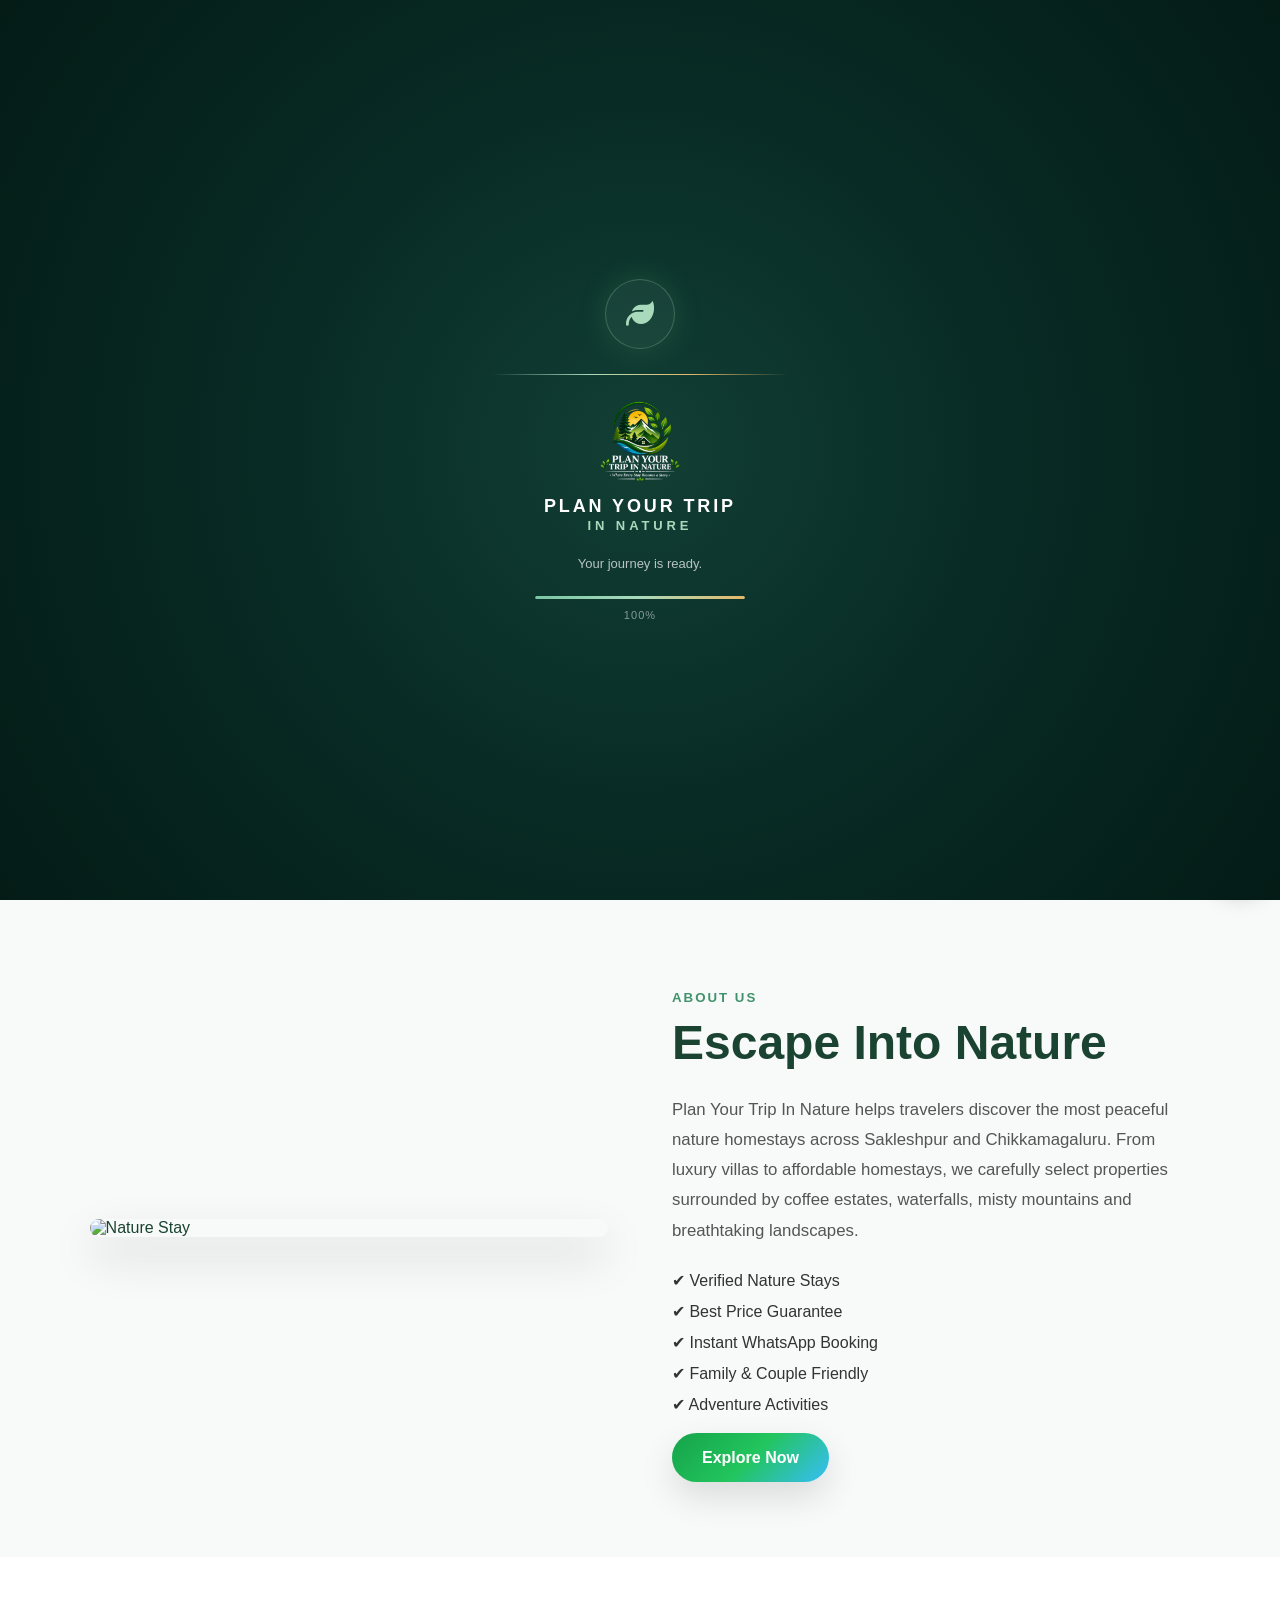
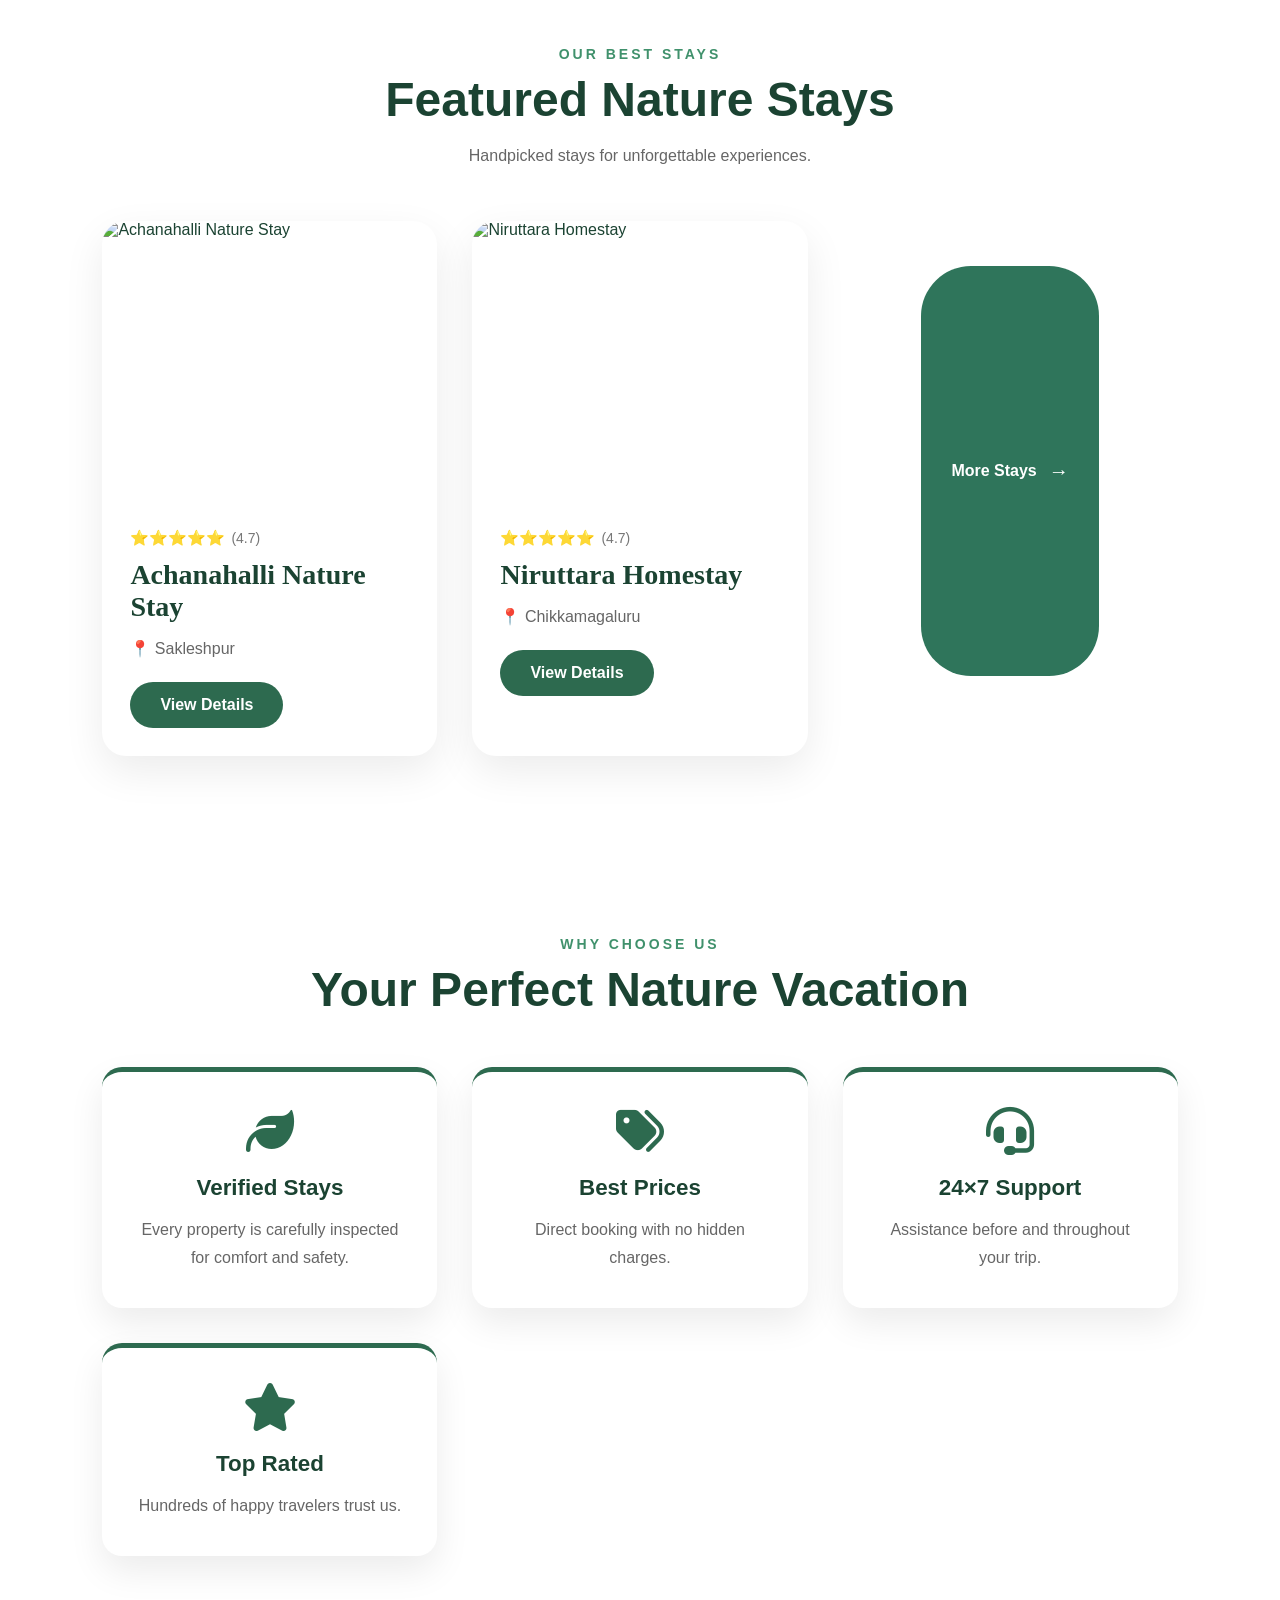
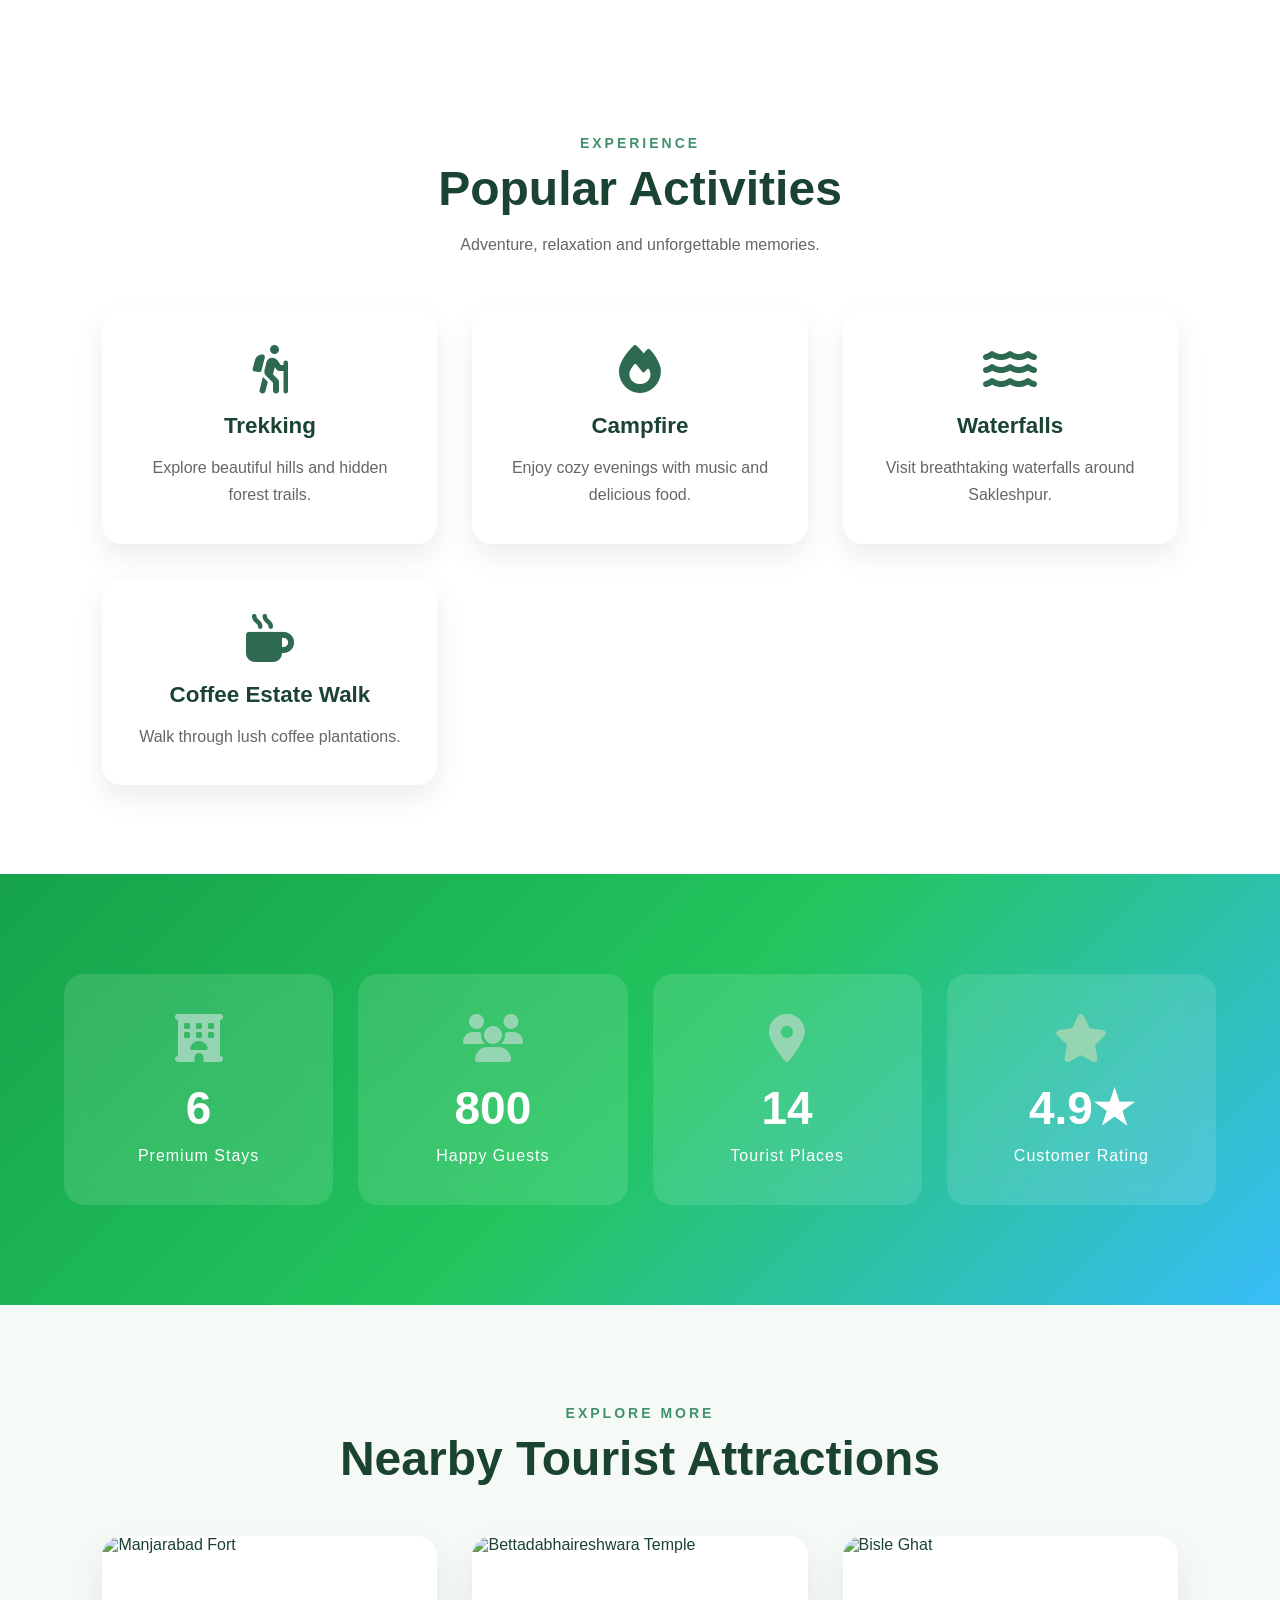
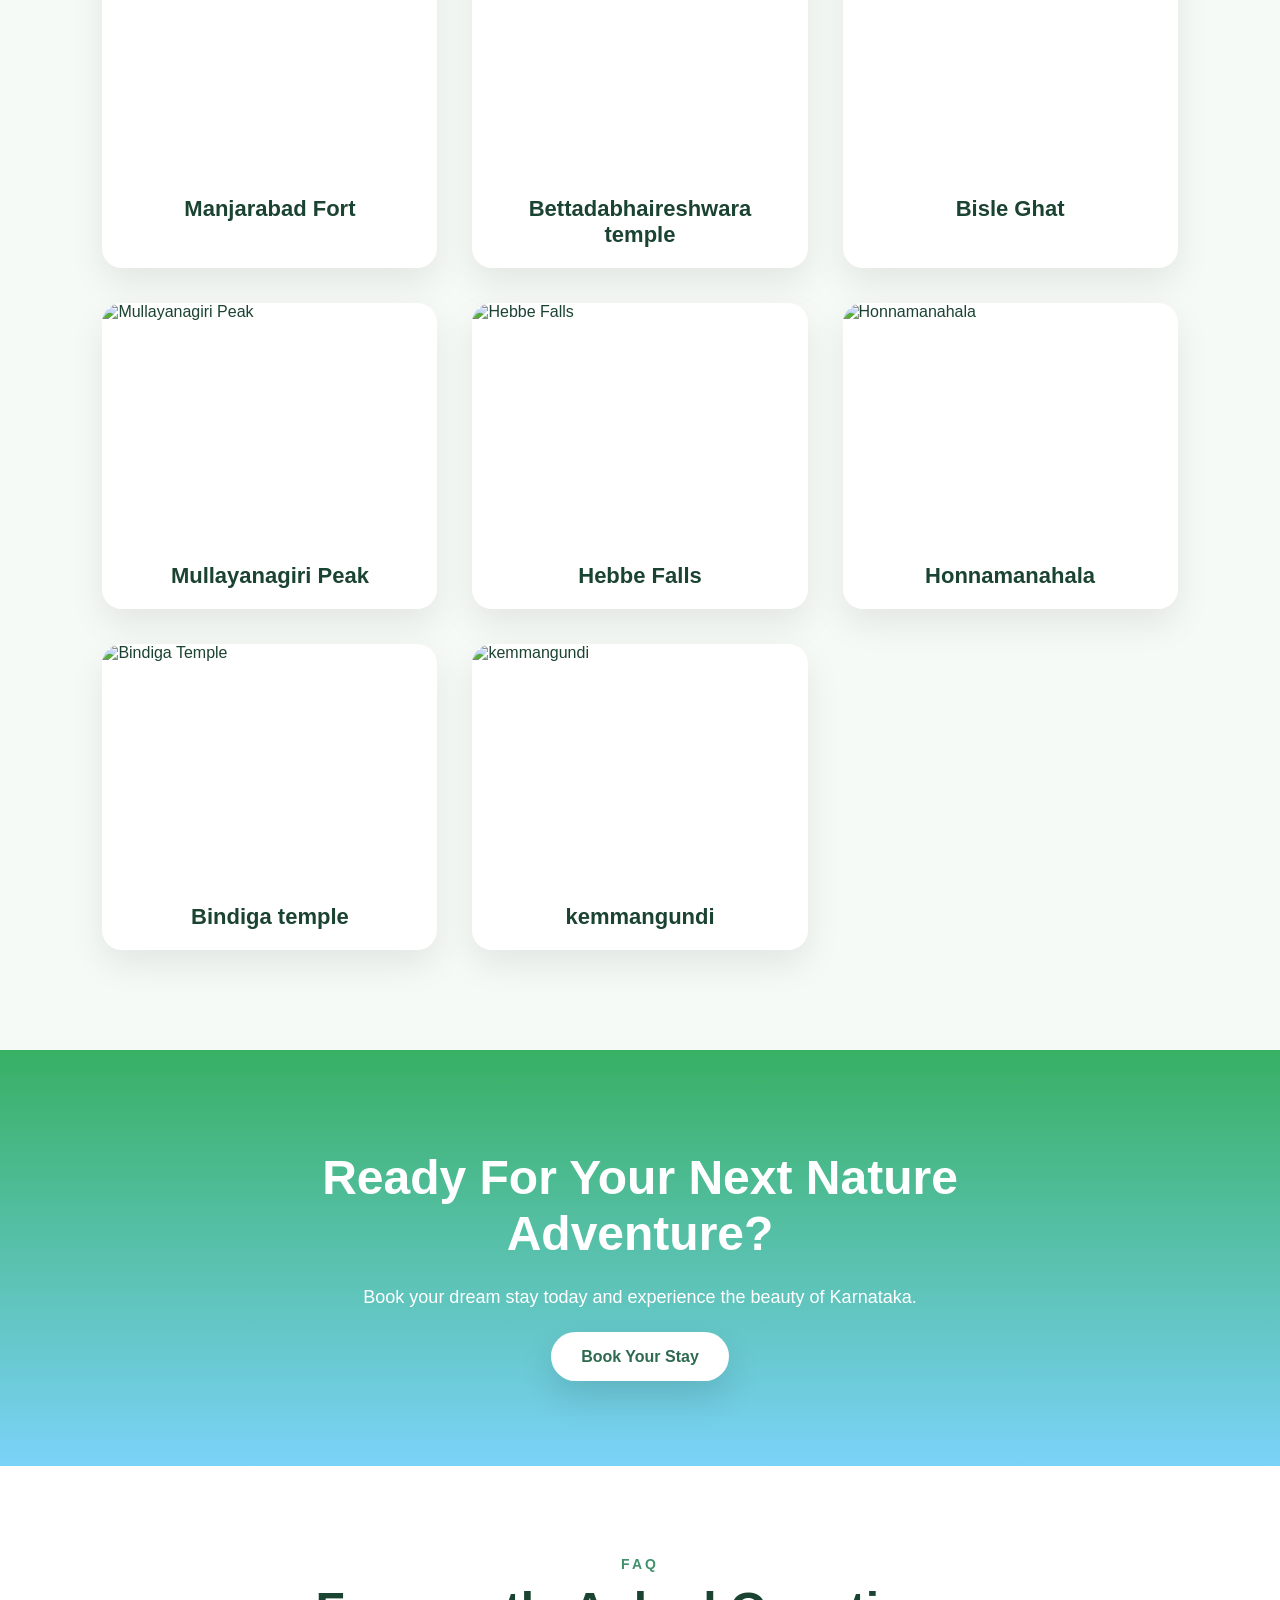
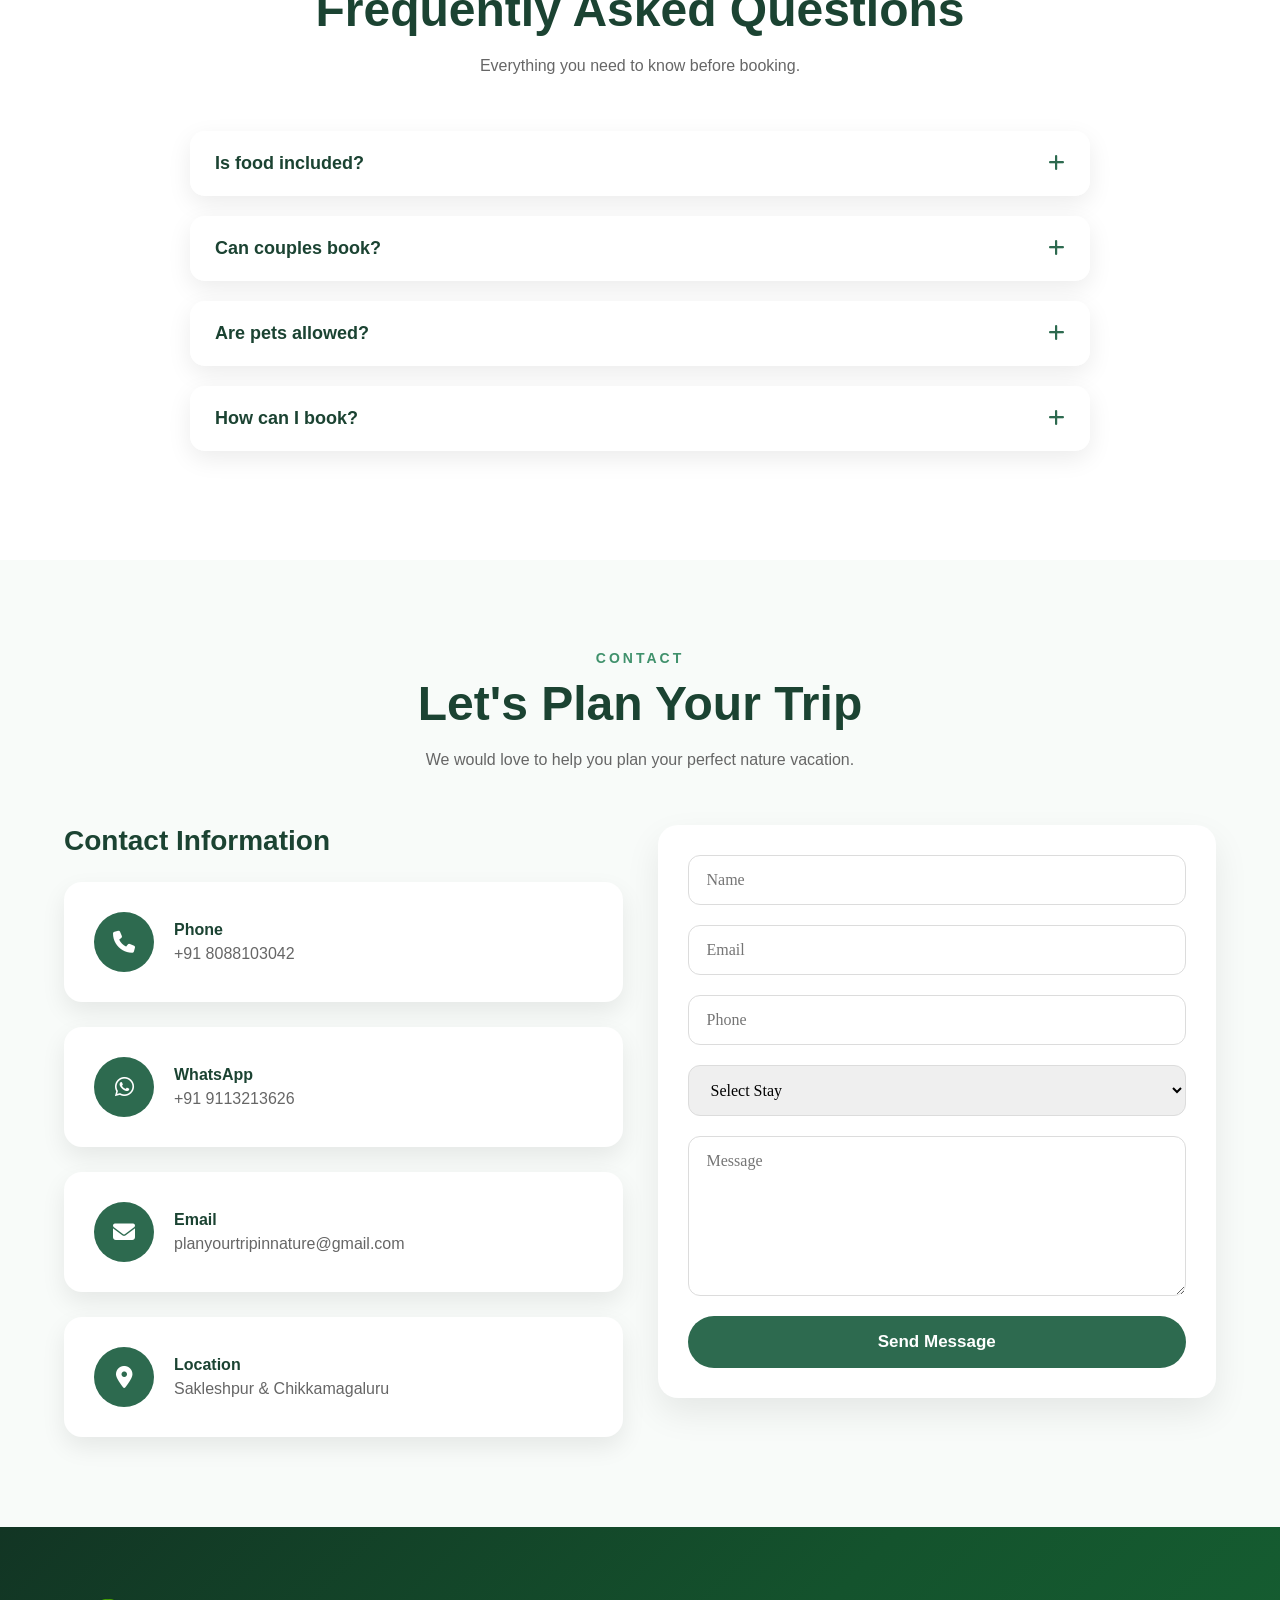
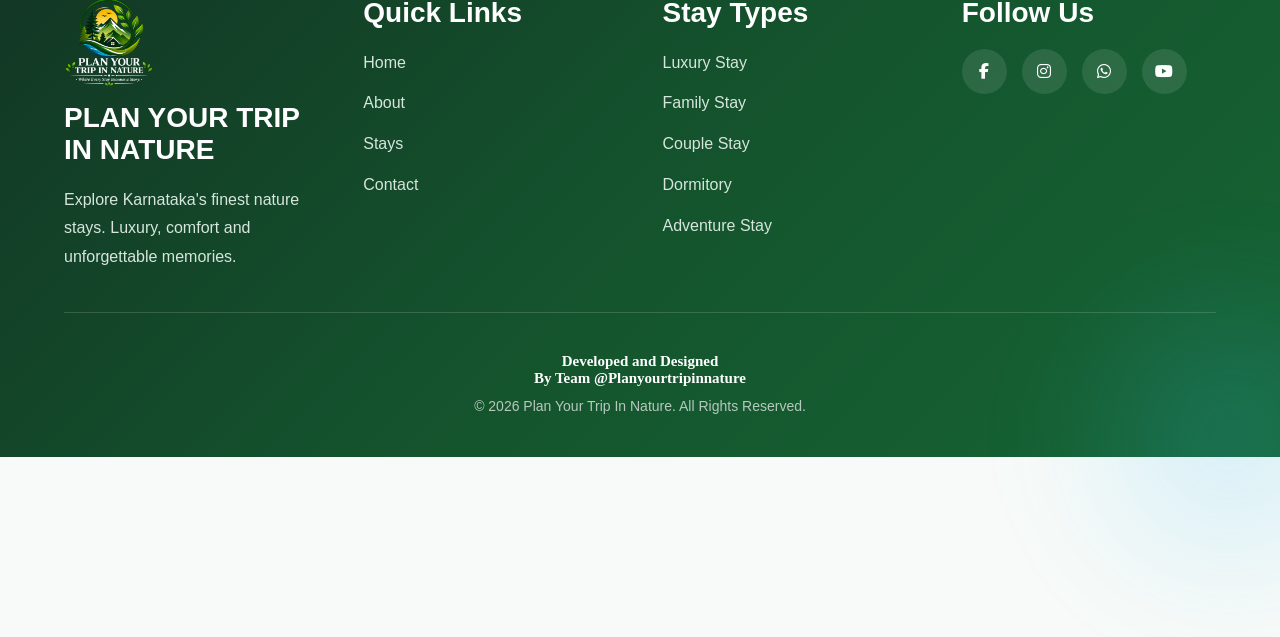
==== commit 4166b8a6: "Update index.html" ====
--- a/index.html
+++ b/index.html
@@ -90,10 +90,7 @@
     <video class="hero-video" autoplay muted loop playsinline>
         <source src="../assets/final.mp4" type="video/mp4" >.
     </video>
-    <!-- Dark Overlay -->
-    <div class="hero-overlay"></div>
-
-        <h1>
+      <h1>
             Discover Beautiful
             
             <span id="typing"></span>
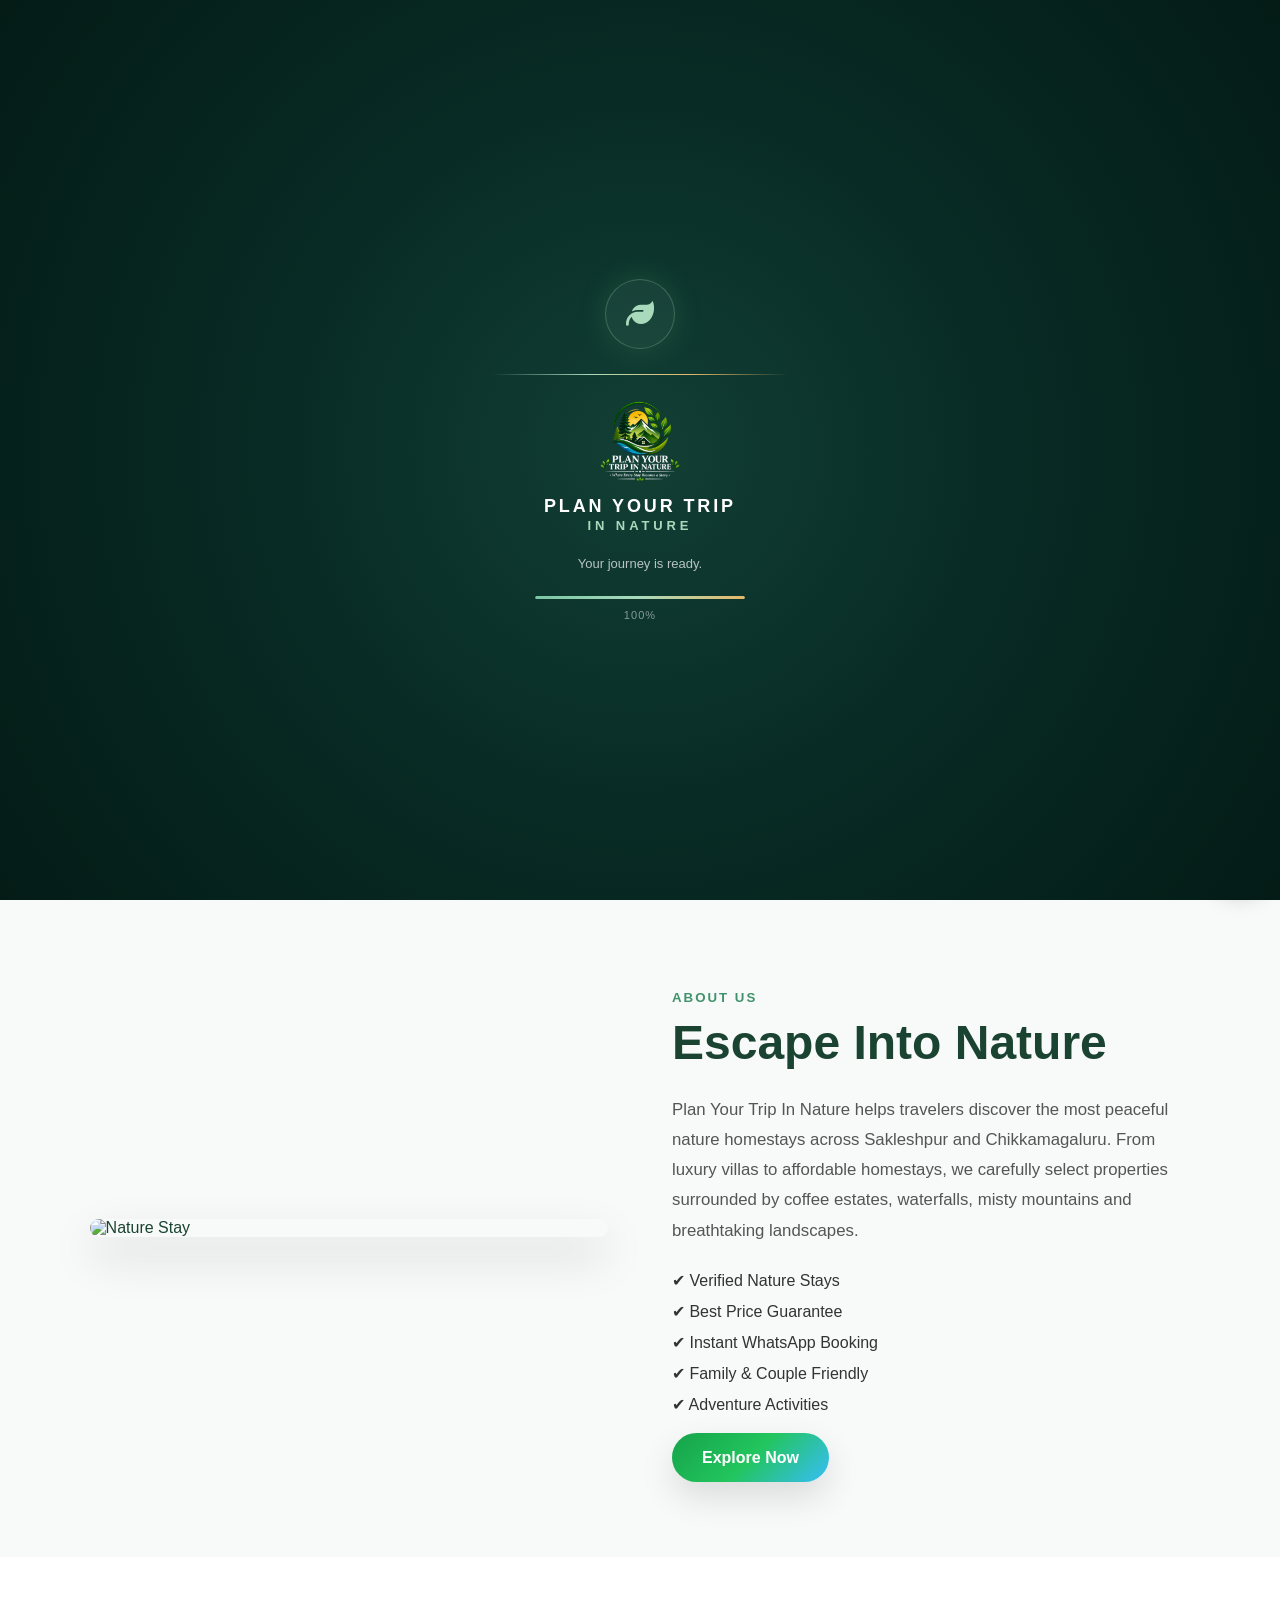
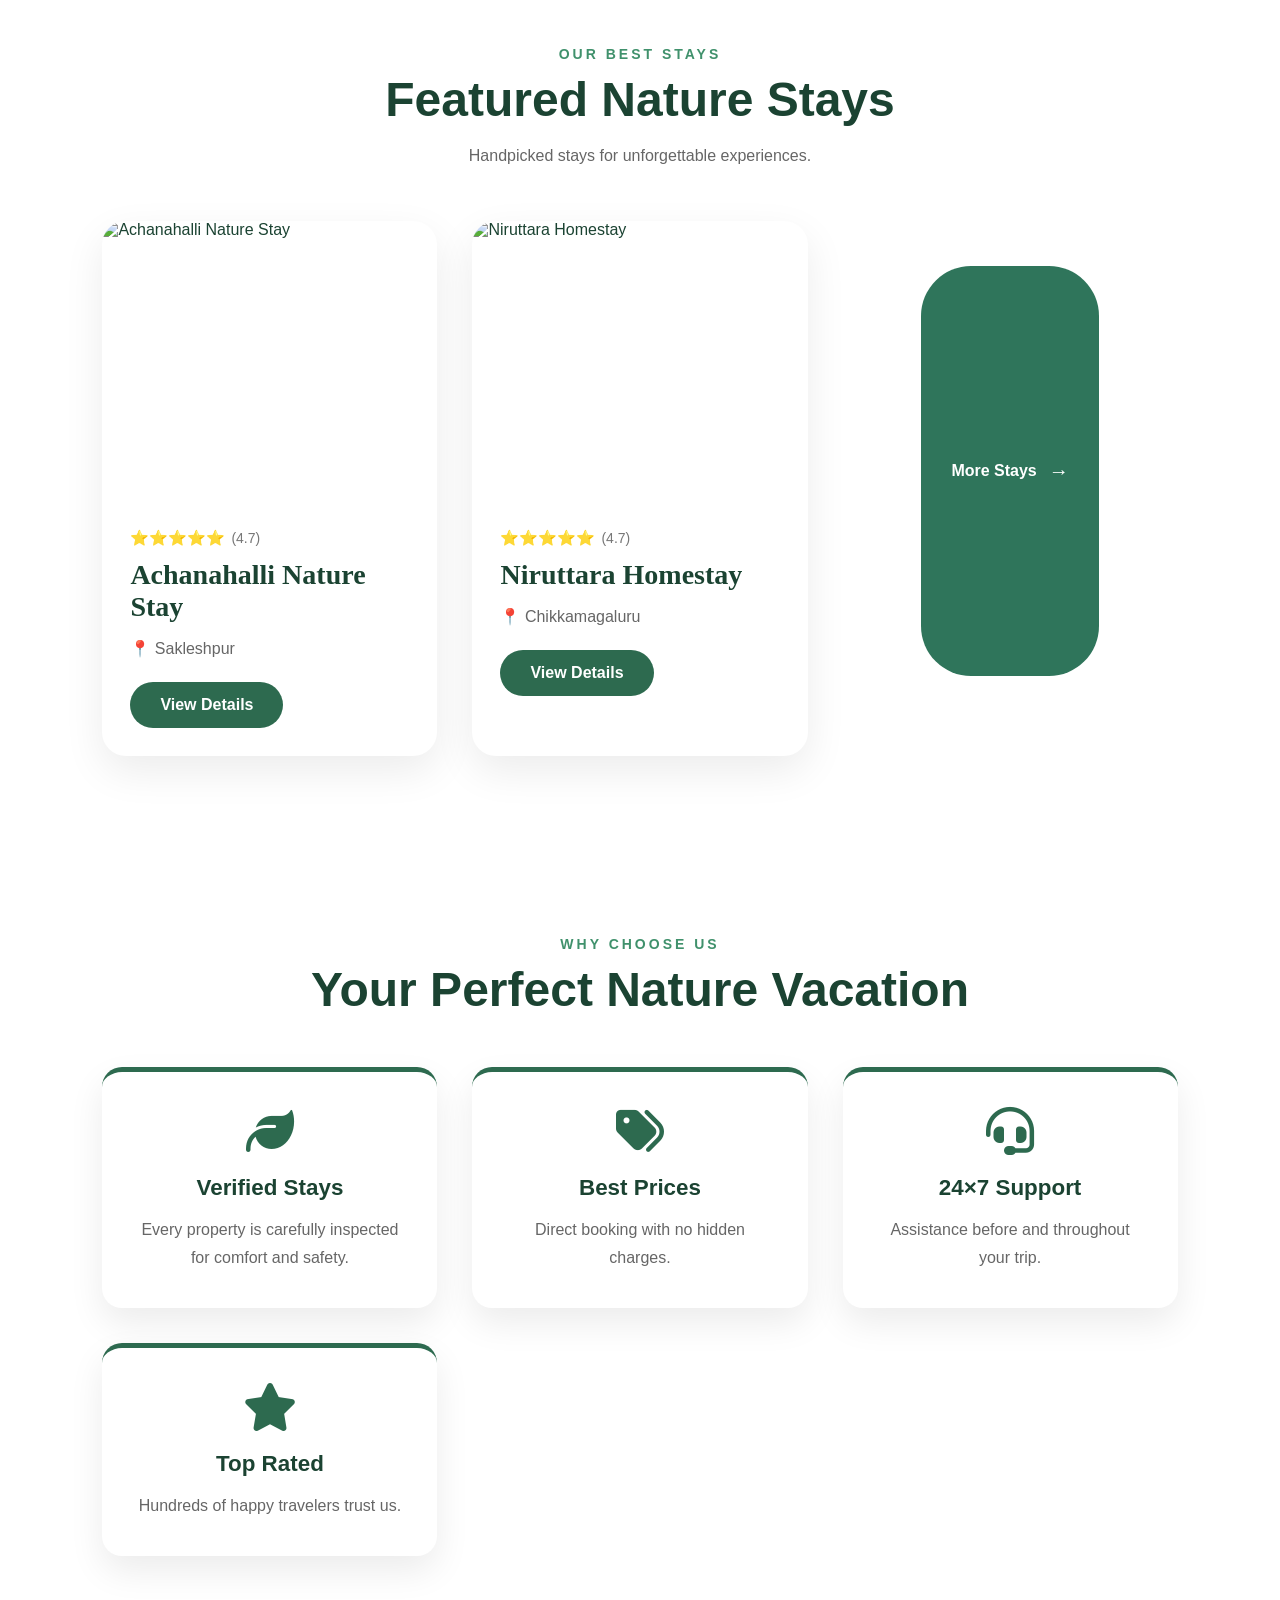
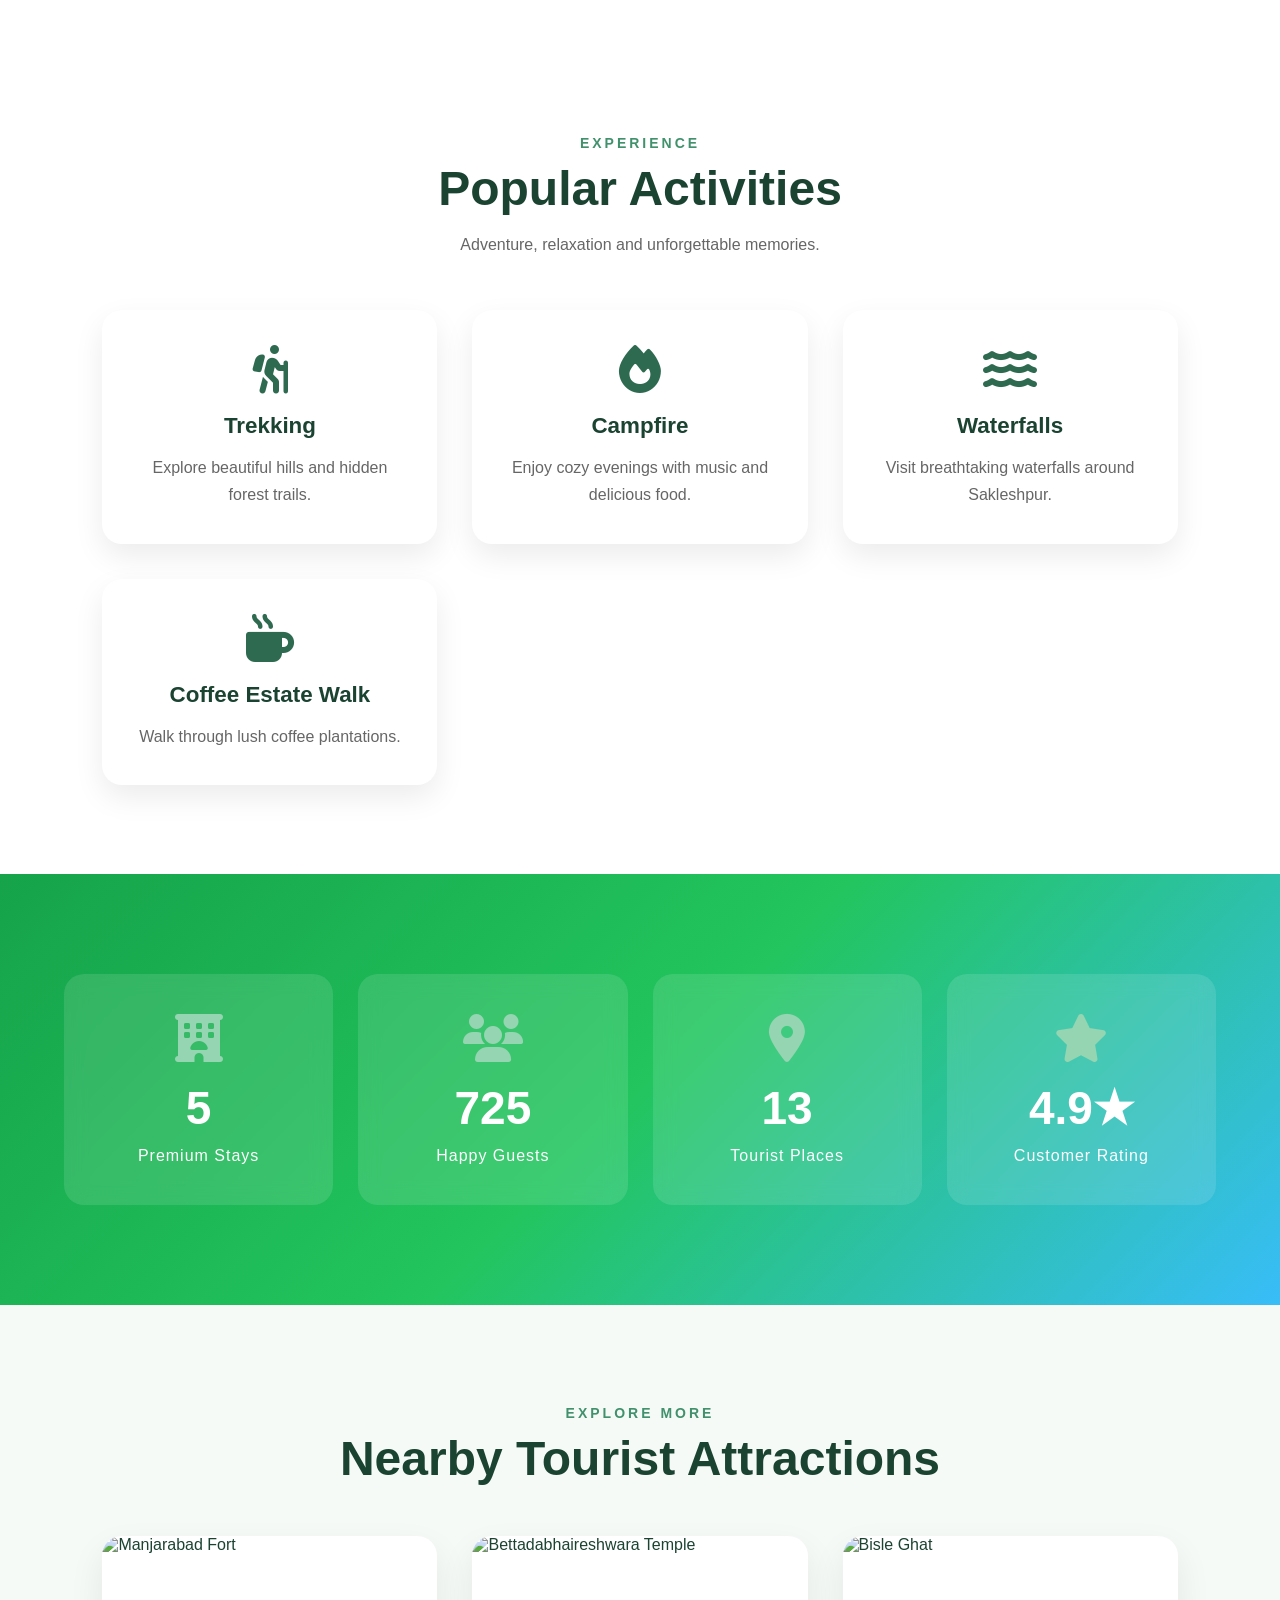
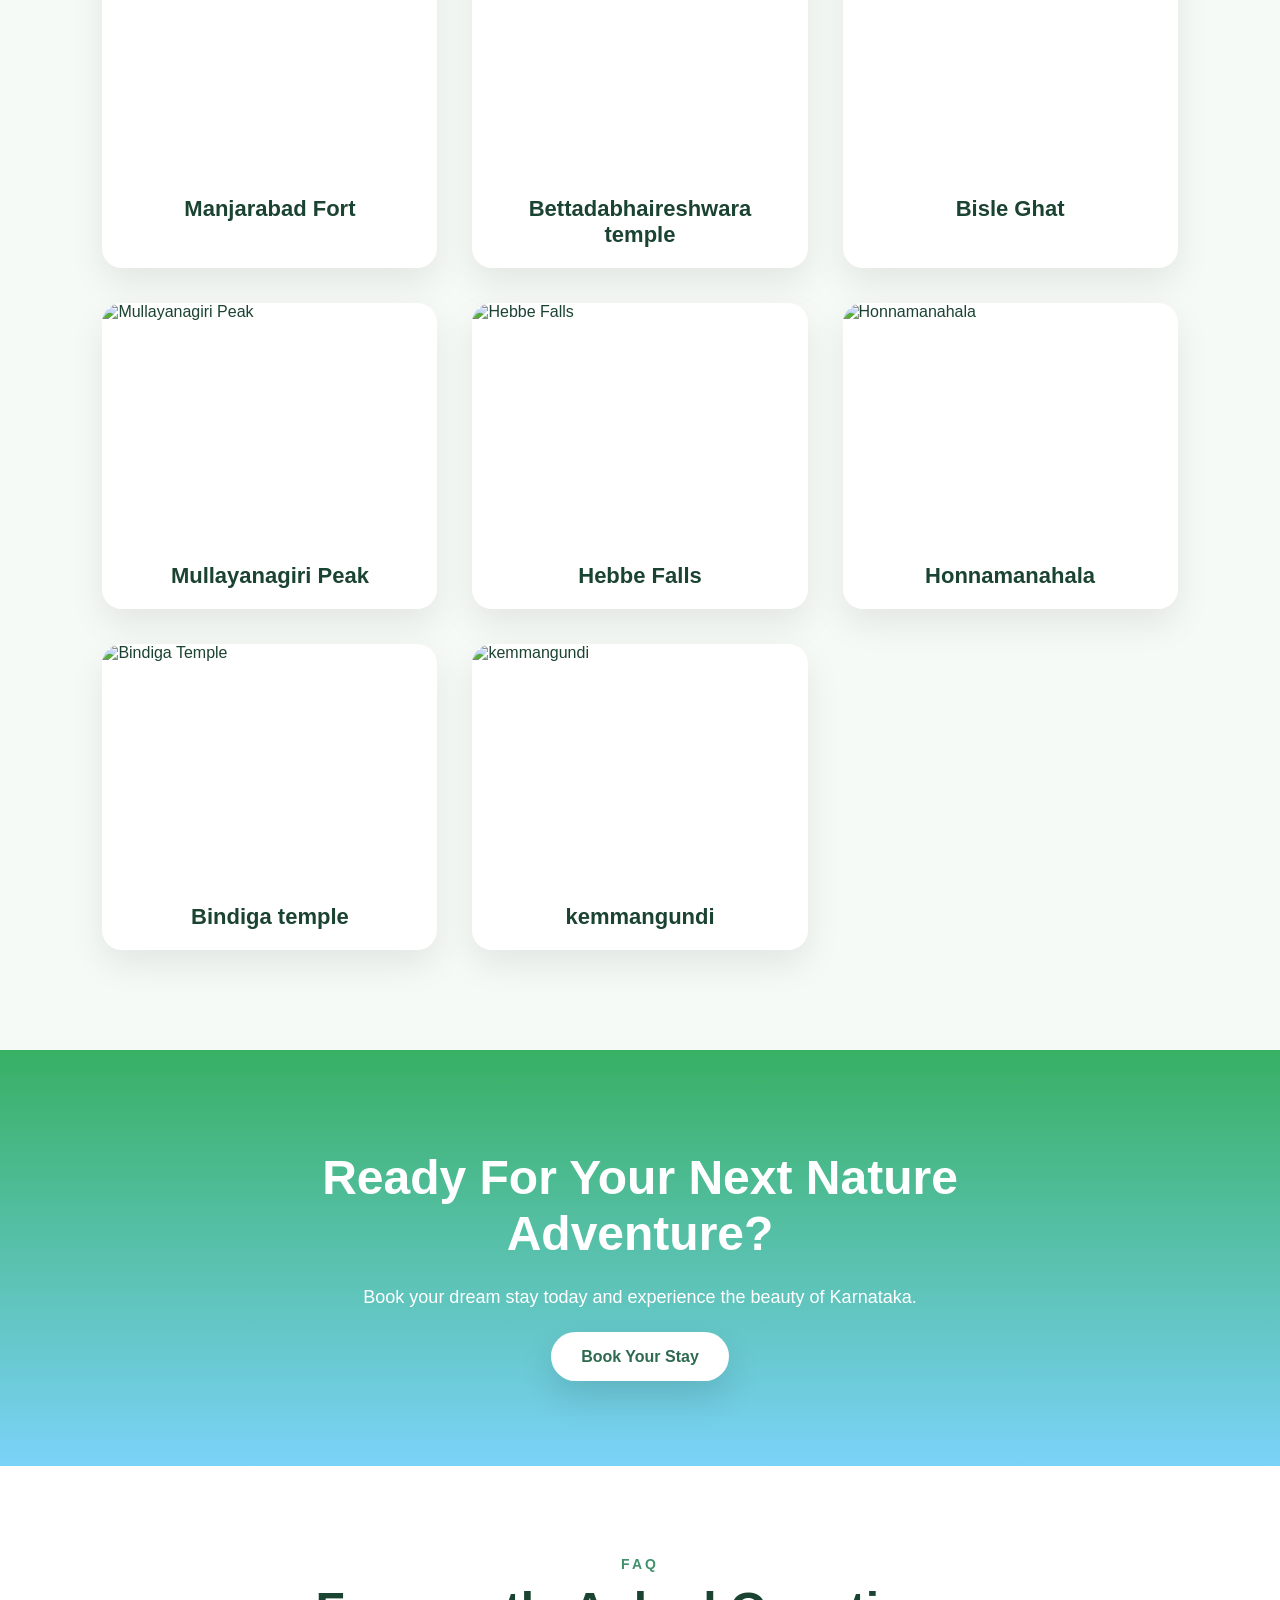
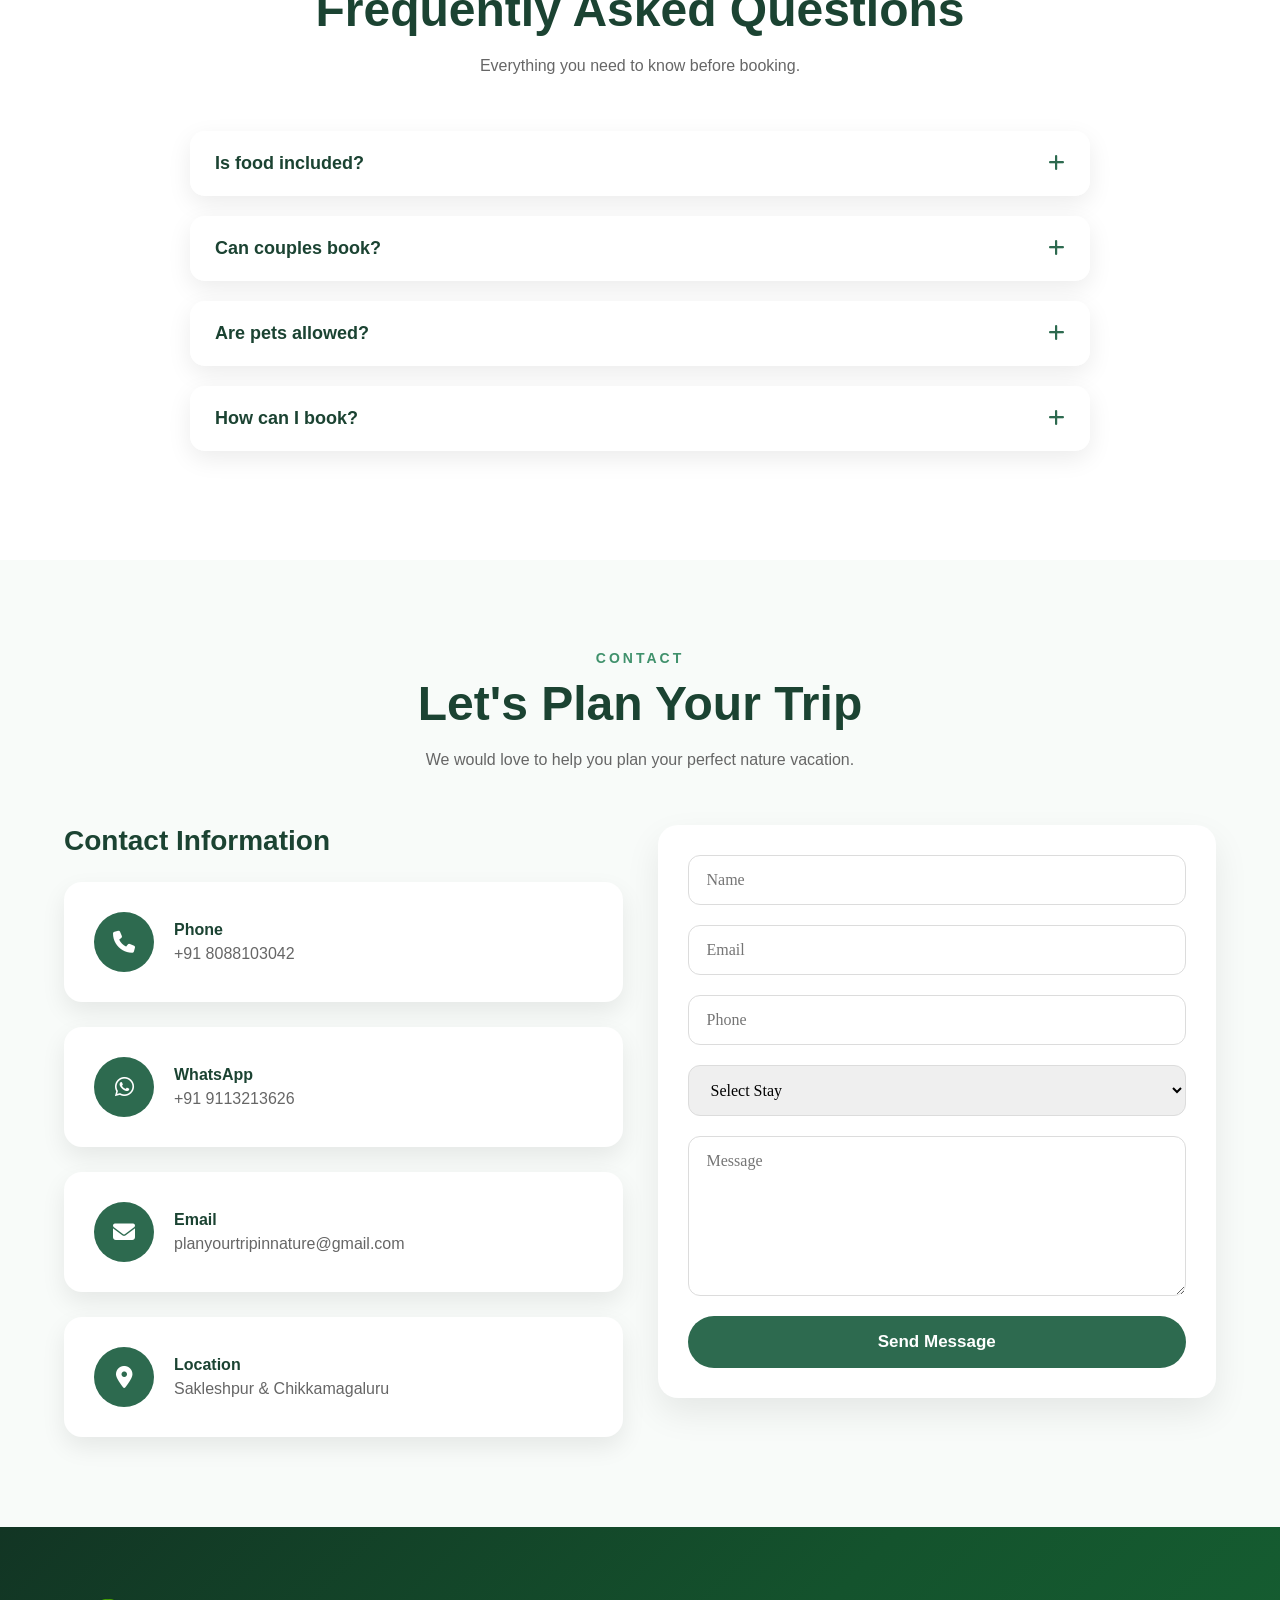
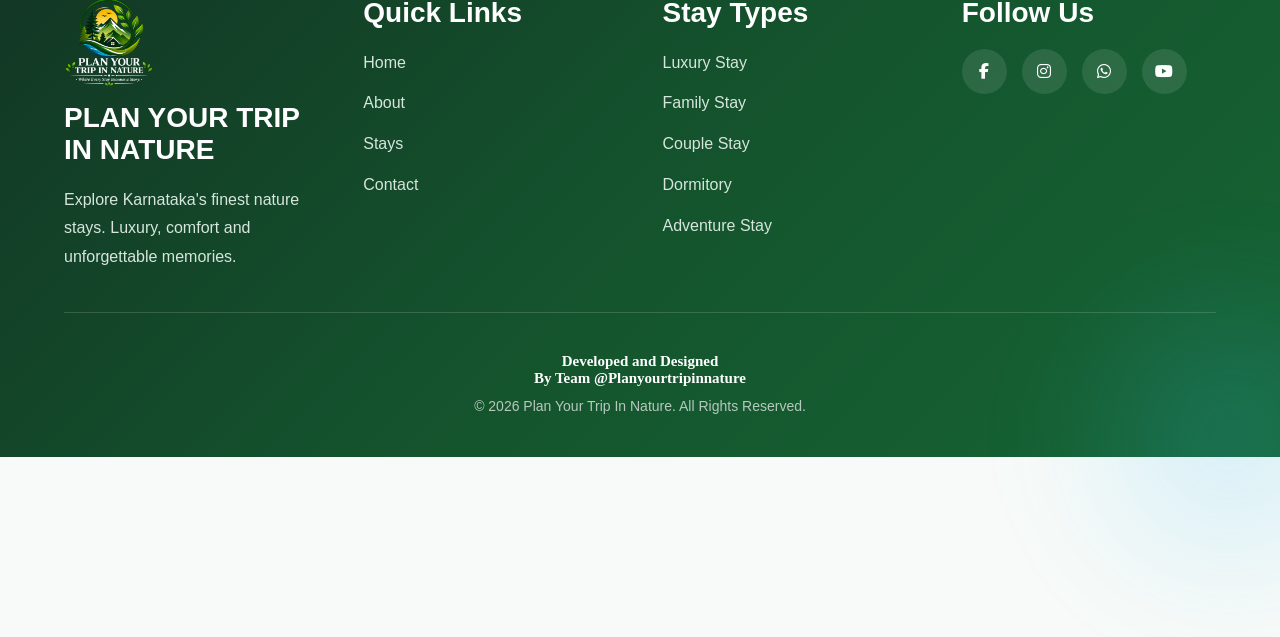
==== commit 1a2ea8df: "Update print statement from 'Hello' to 'Goodbye'" ====
--- a/index.html
+++ b/index.html
@@ -90,6 +90,10 @@
     <video class="hero-video" autoplay muted loop playsinline>
         <source src="../assets/final.mp4" type="video/mp4" >.
     </video>
+    <!-- Dark Overlay -->
+    <div class="hero-overlay"></div>
+    <!-- Hero Content -->
+    <div class="hero-content">
       <h1>
             Discover Beautiful
             
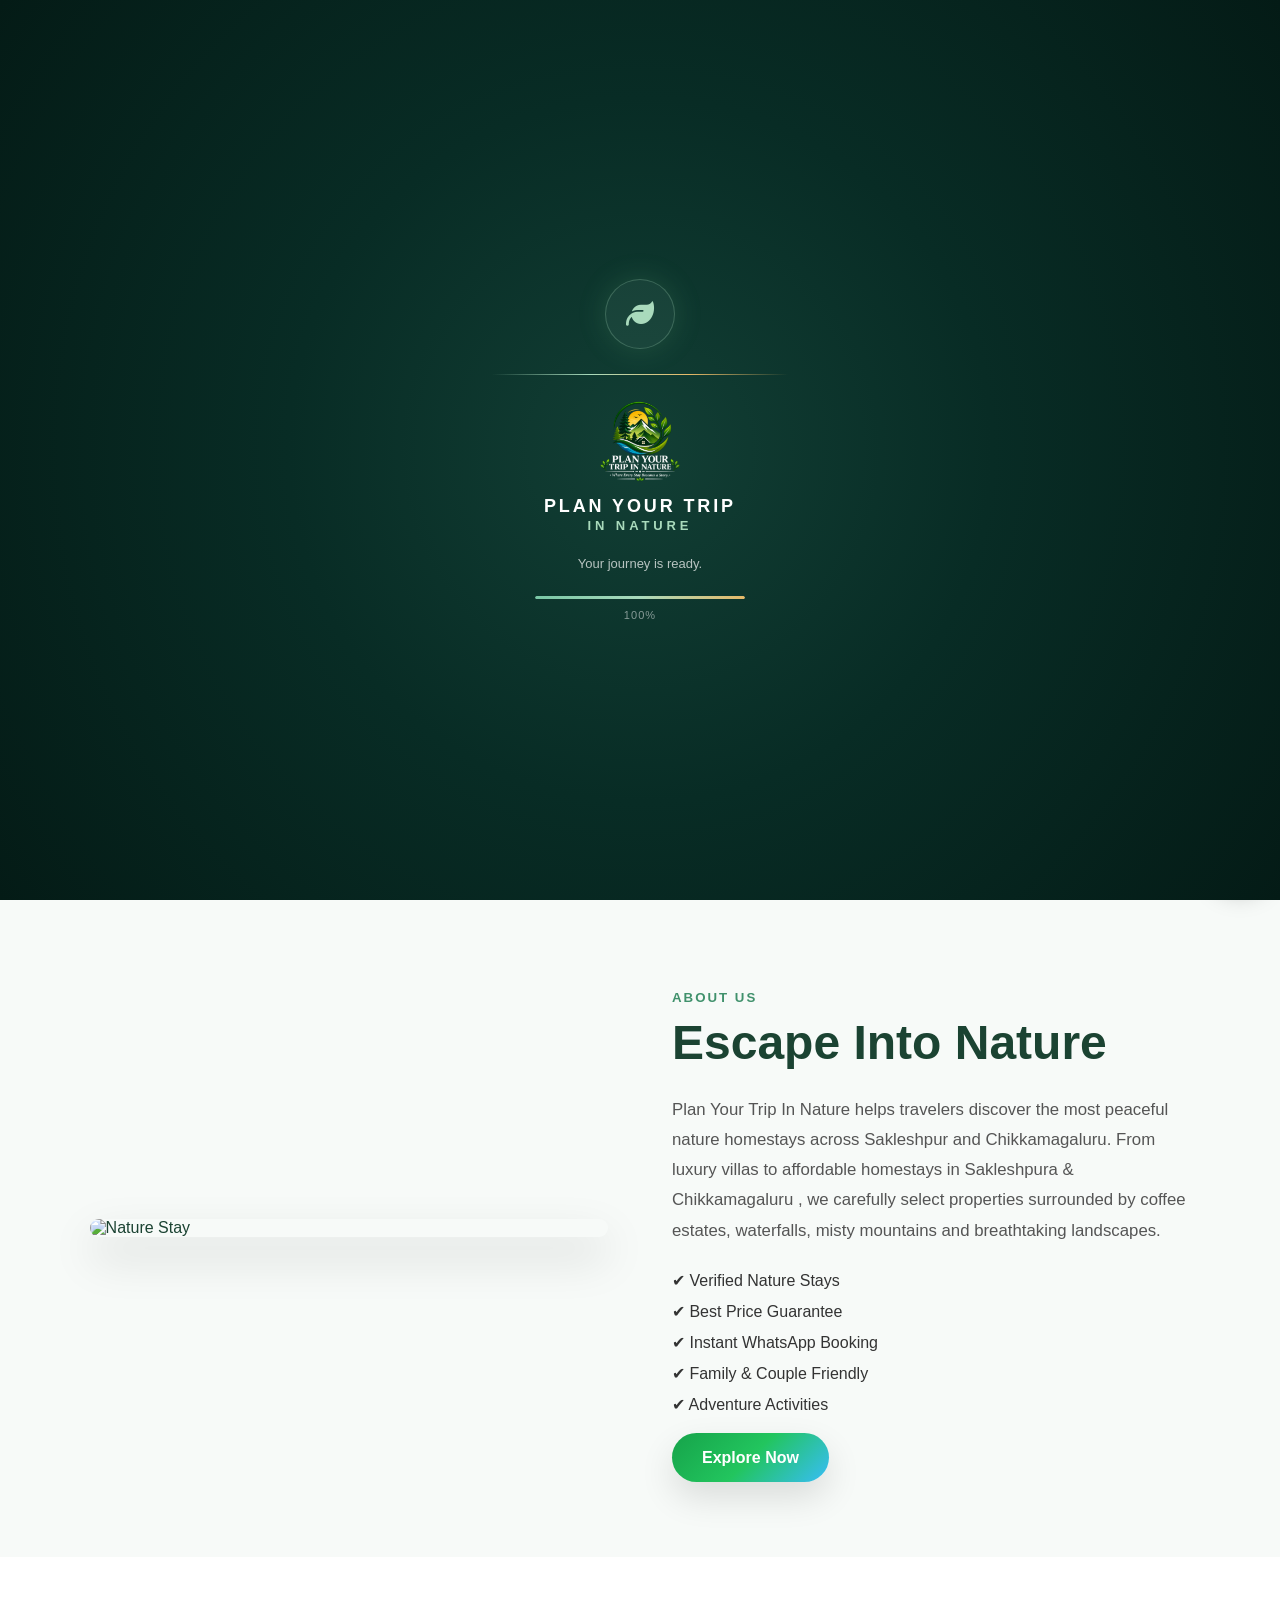
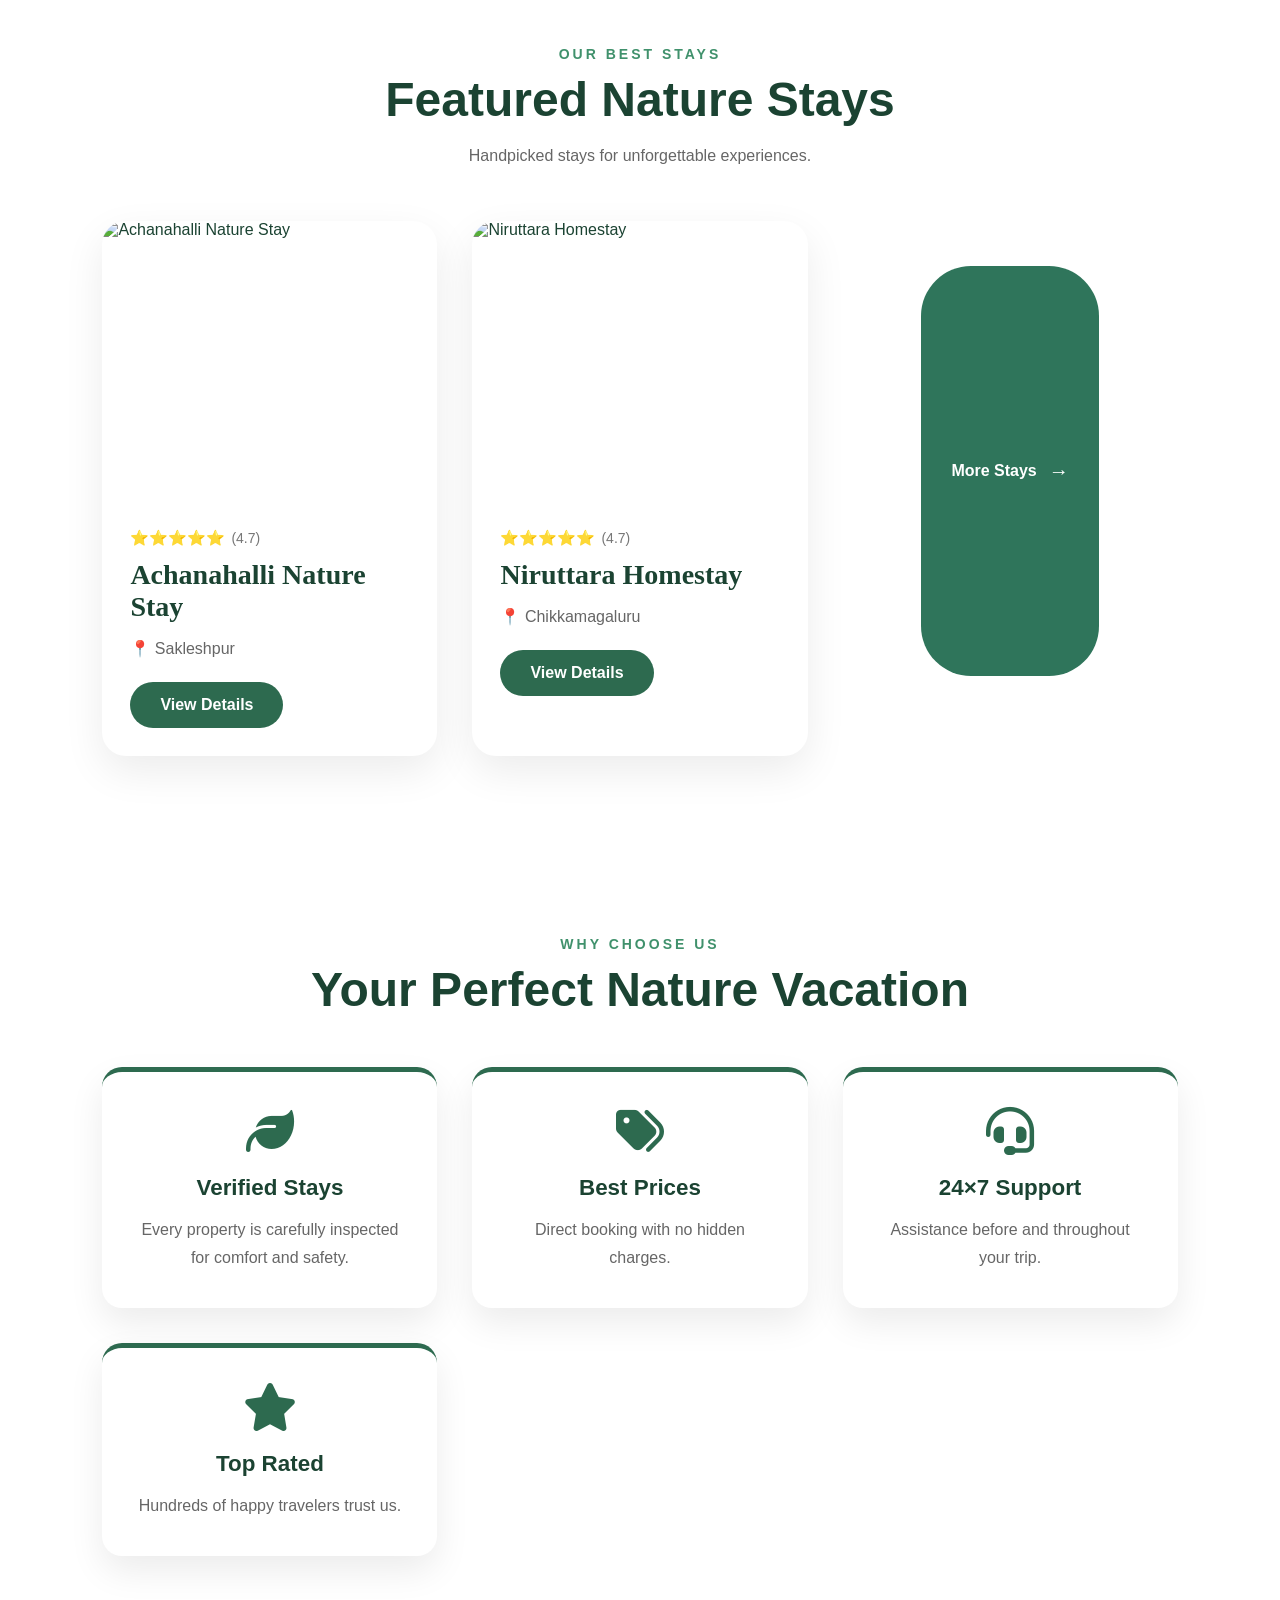
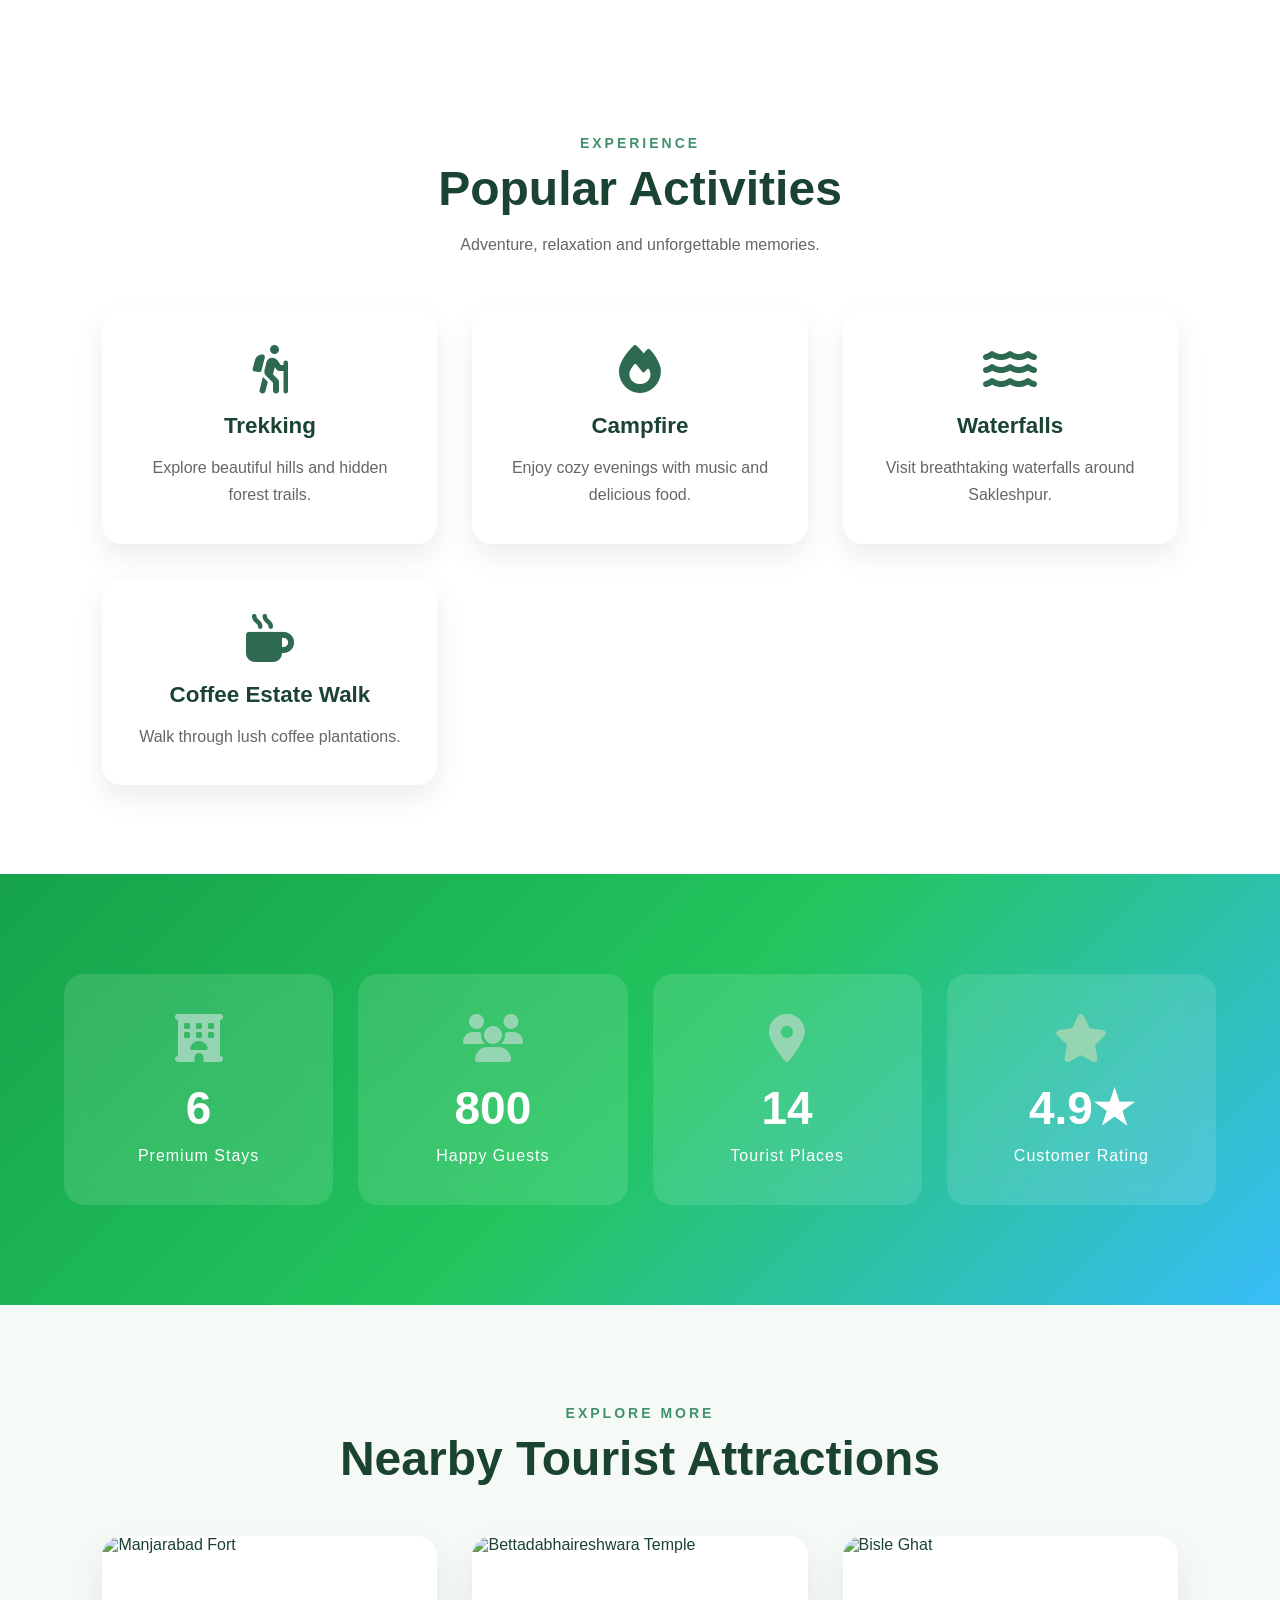
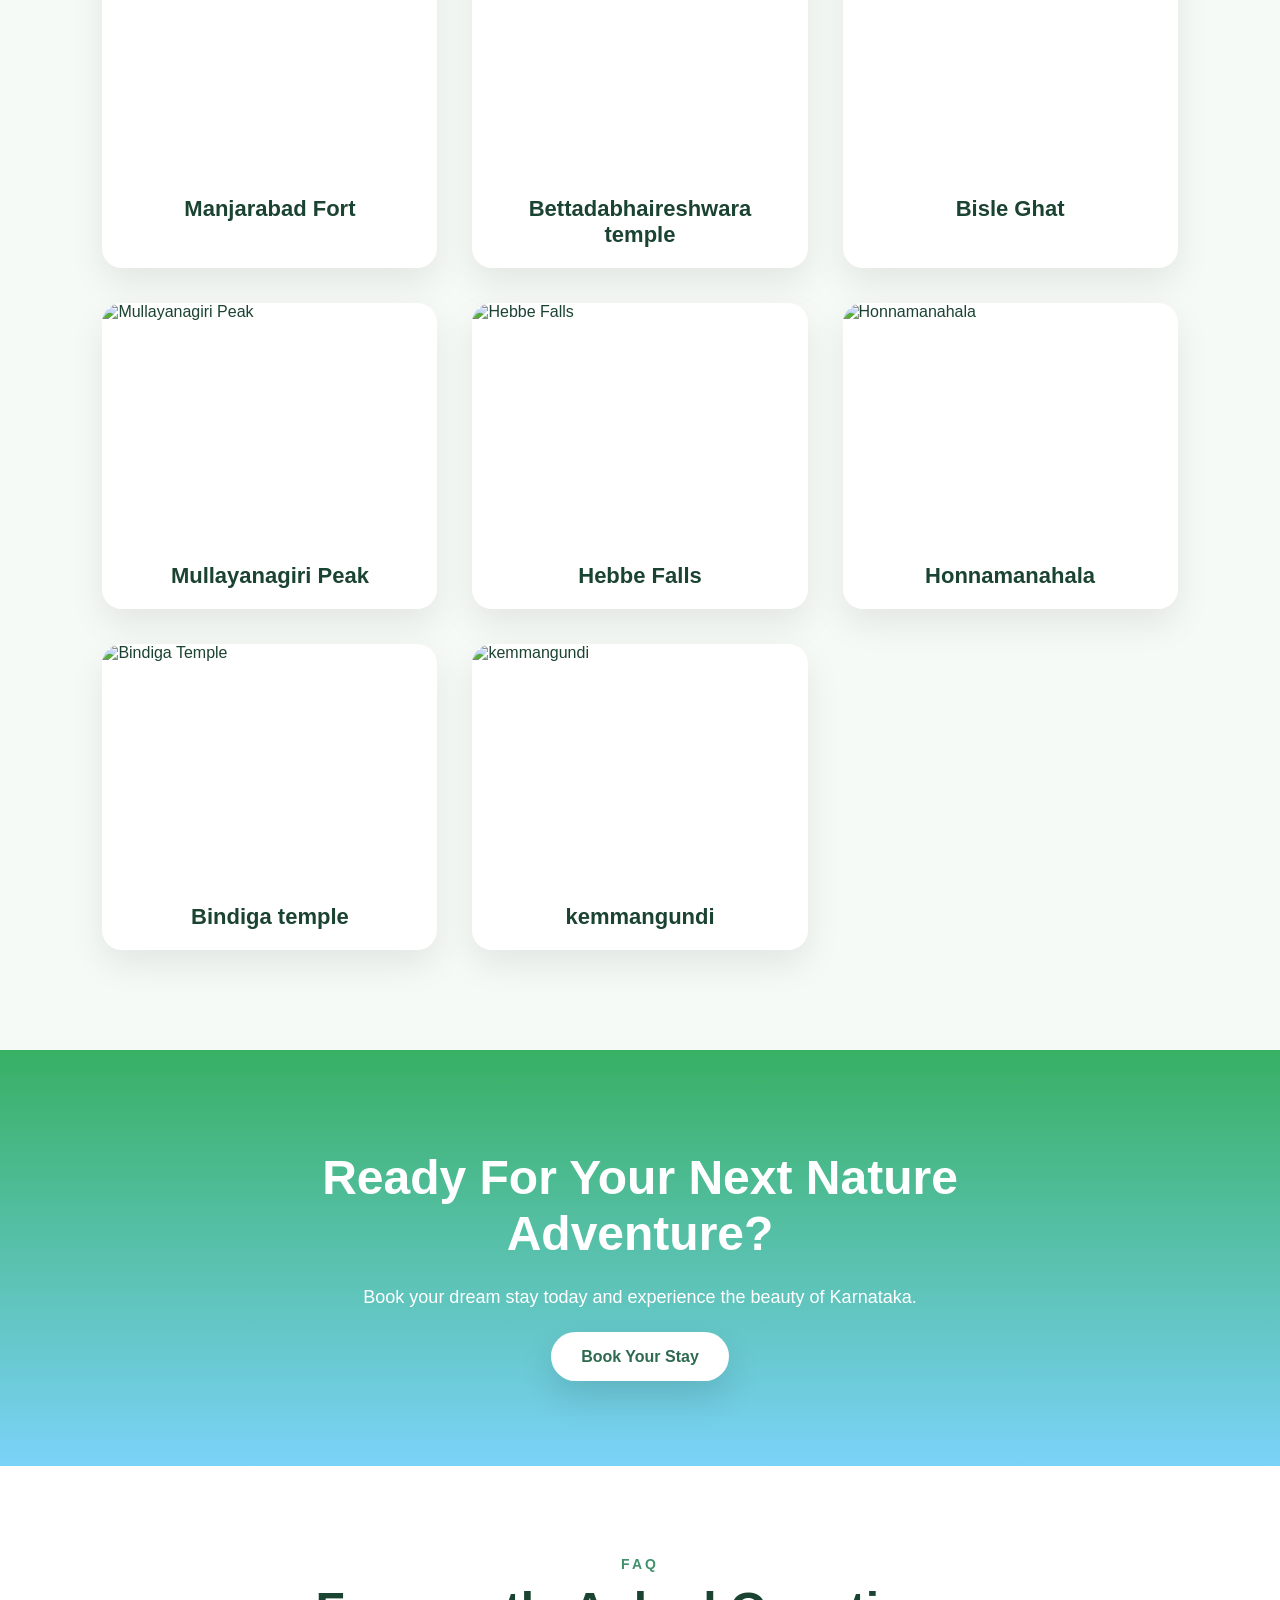
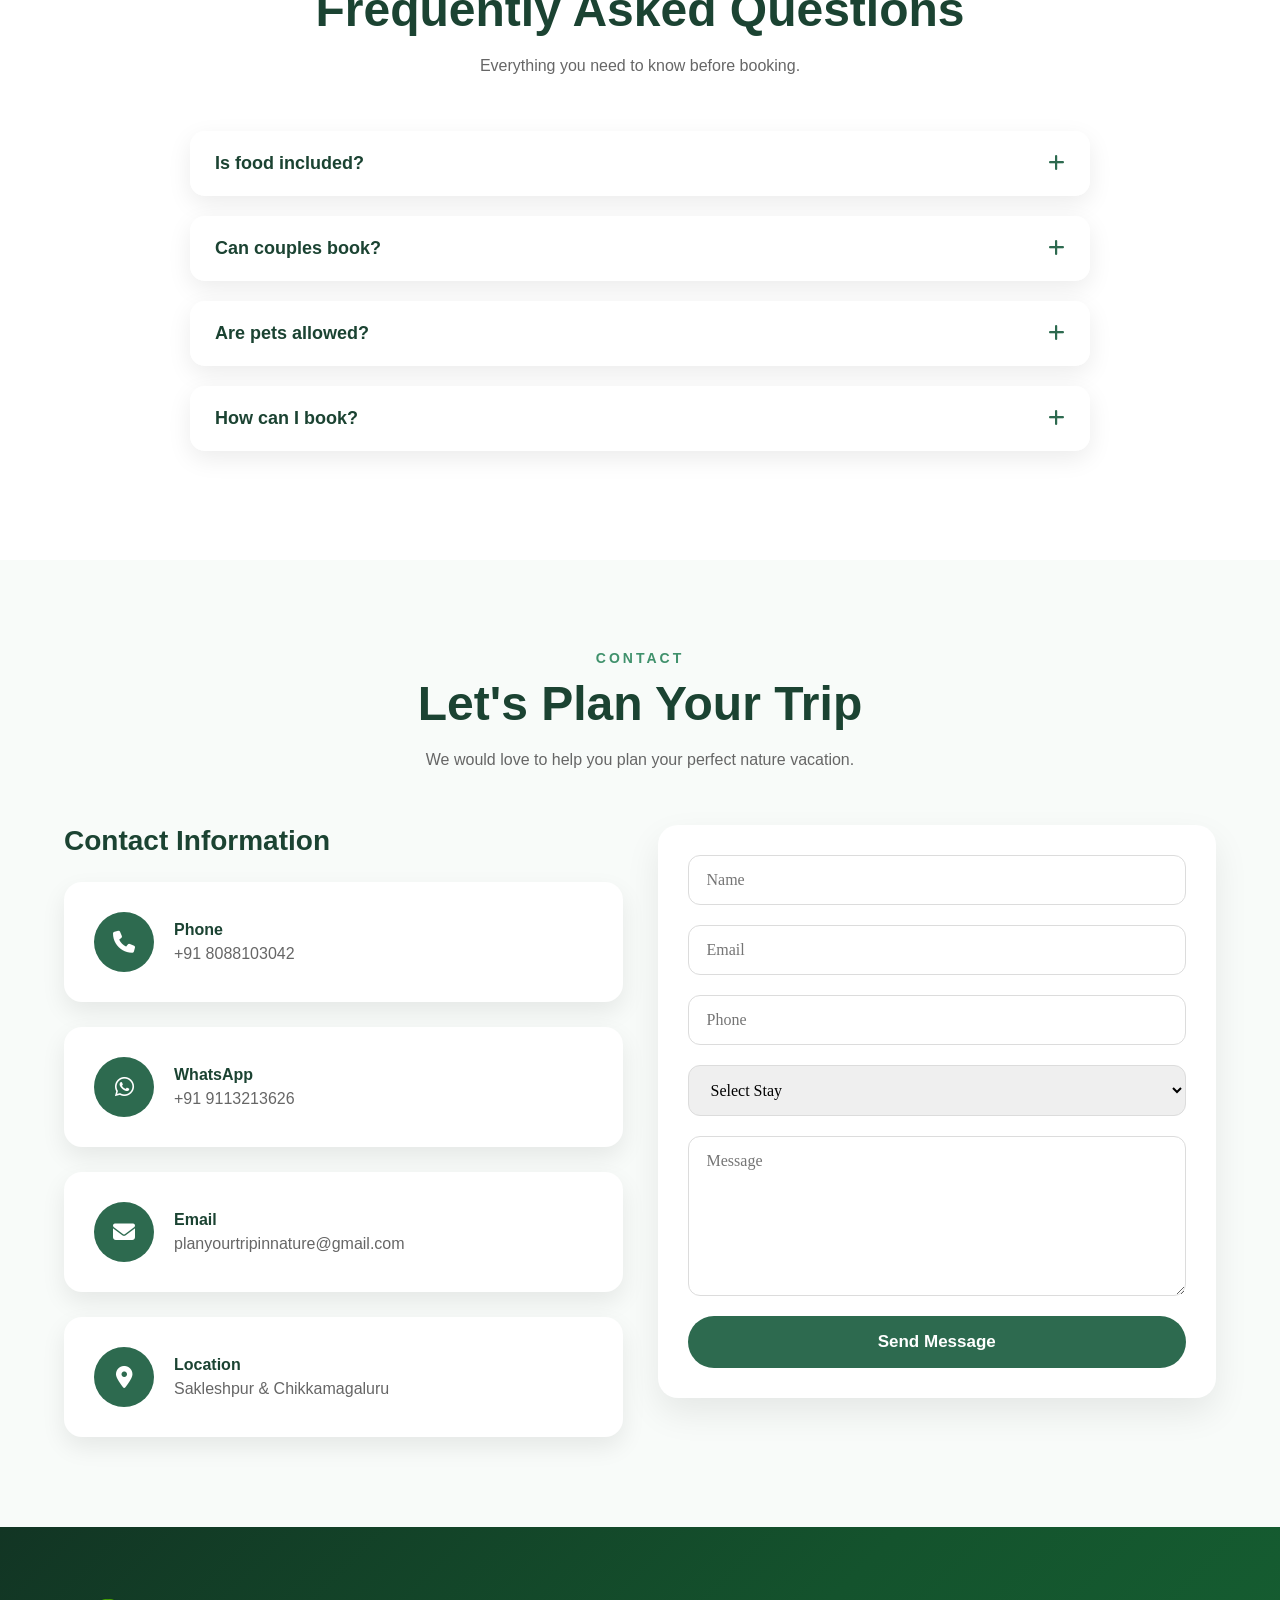
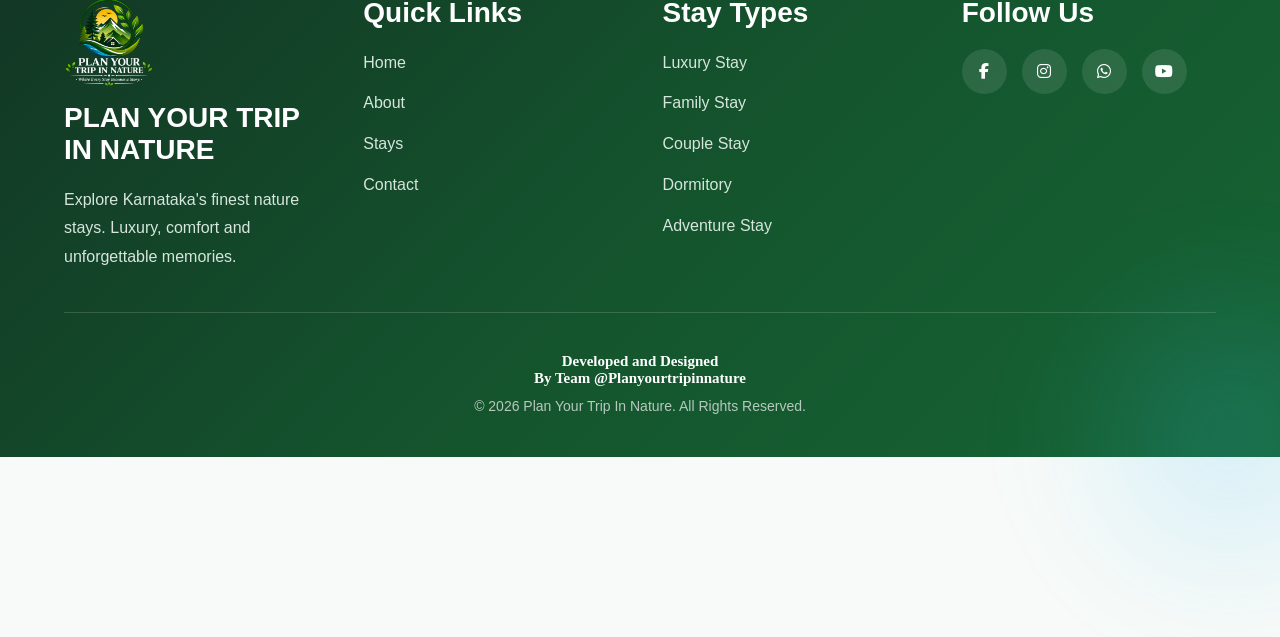
==== commit 9583ae6b: "fjfjfjfjf" ====
--- a/index.html
+++ b/index.html
@@ -134,7 +134,7 @@
 </h2>
 <p>
 Plan Your Trip In Nature helps travelers discover the most peaceful nature homestays across Sakleshpur and Chikkamagaluru.
-From luxury villas to affordable homestays, we carefully select properties surrounded by coffee estates, waterfalls, misty mountains and breathtaking landscapes.
+From luxury villas to affordable homestays in Sakleshpura & Chikkamagaluru , we carefully select properties surrounded by coffee estates, waterfalls, misty mountains and breathtaking landscapes.
 </p>
 <ul>
 <li>✔ Verified Nature Stays</li>
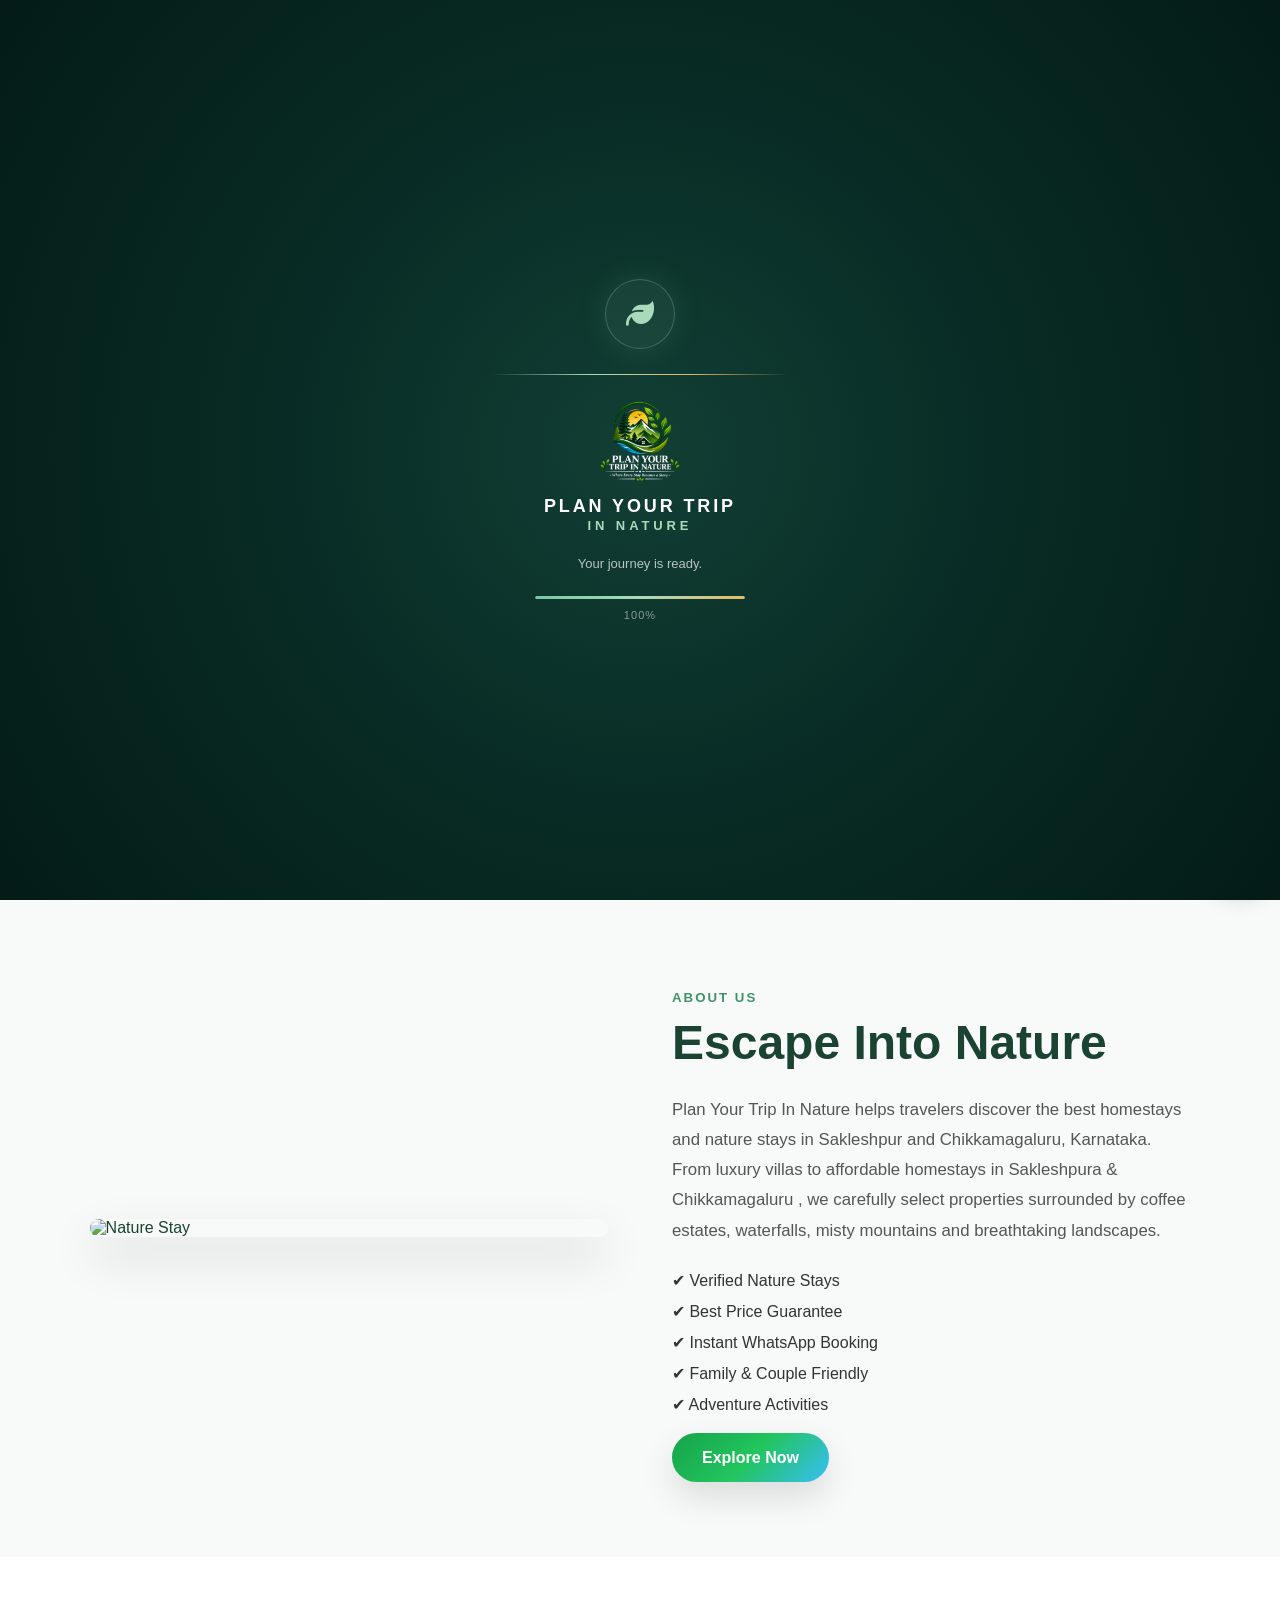
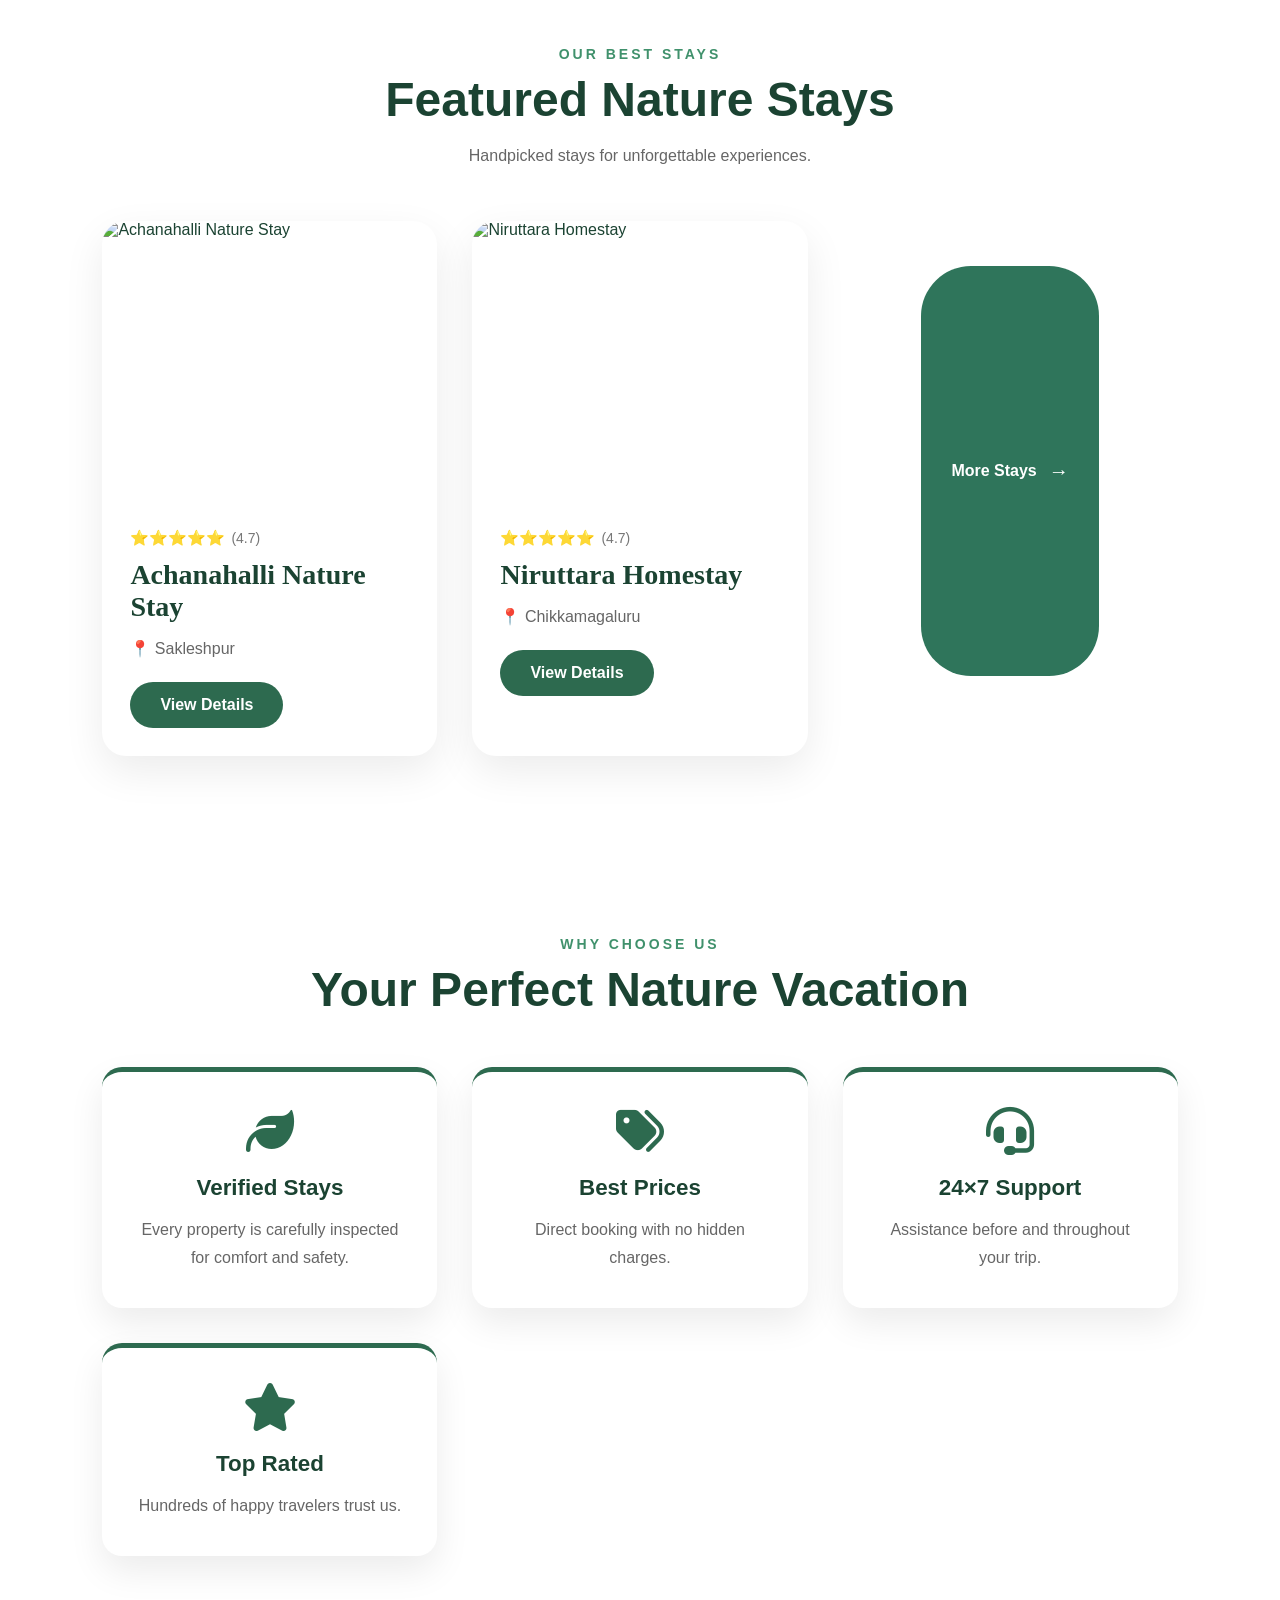
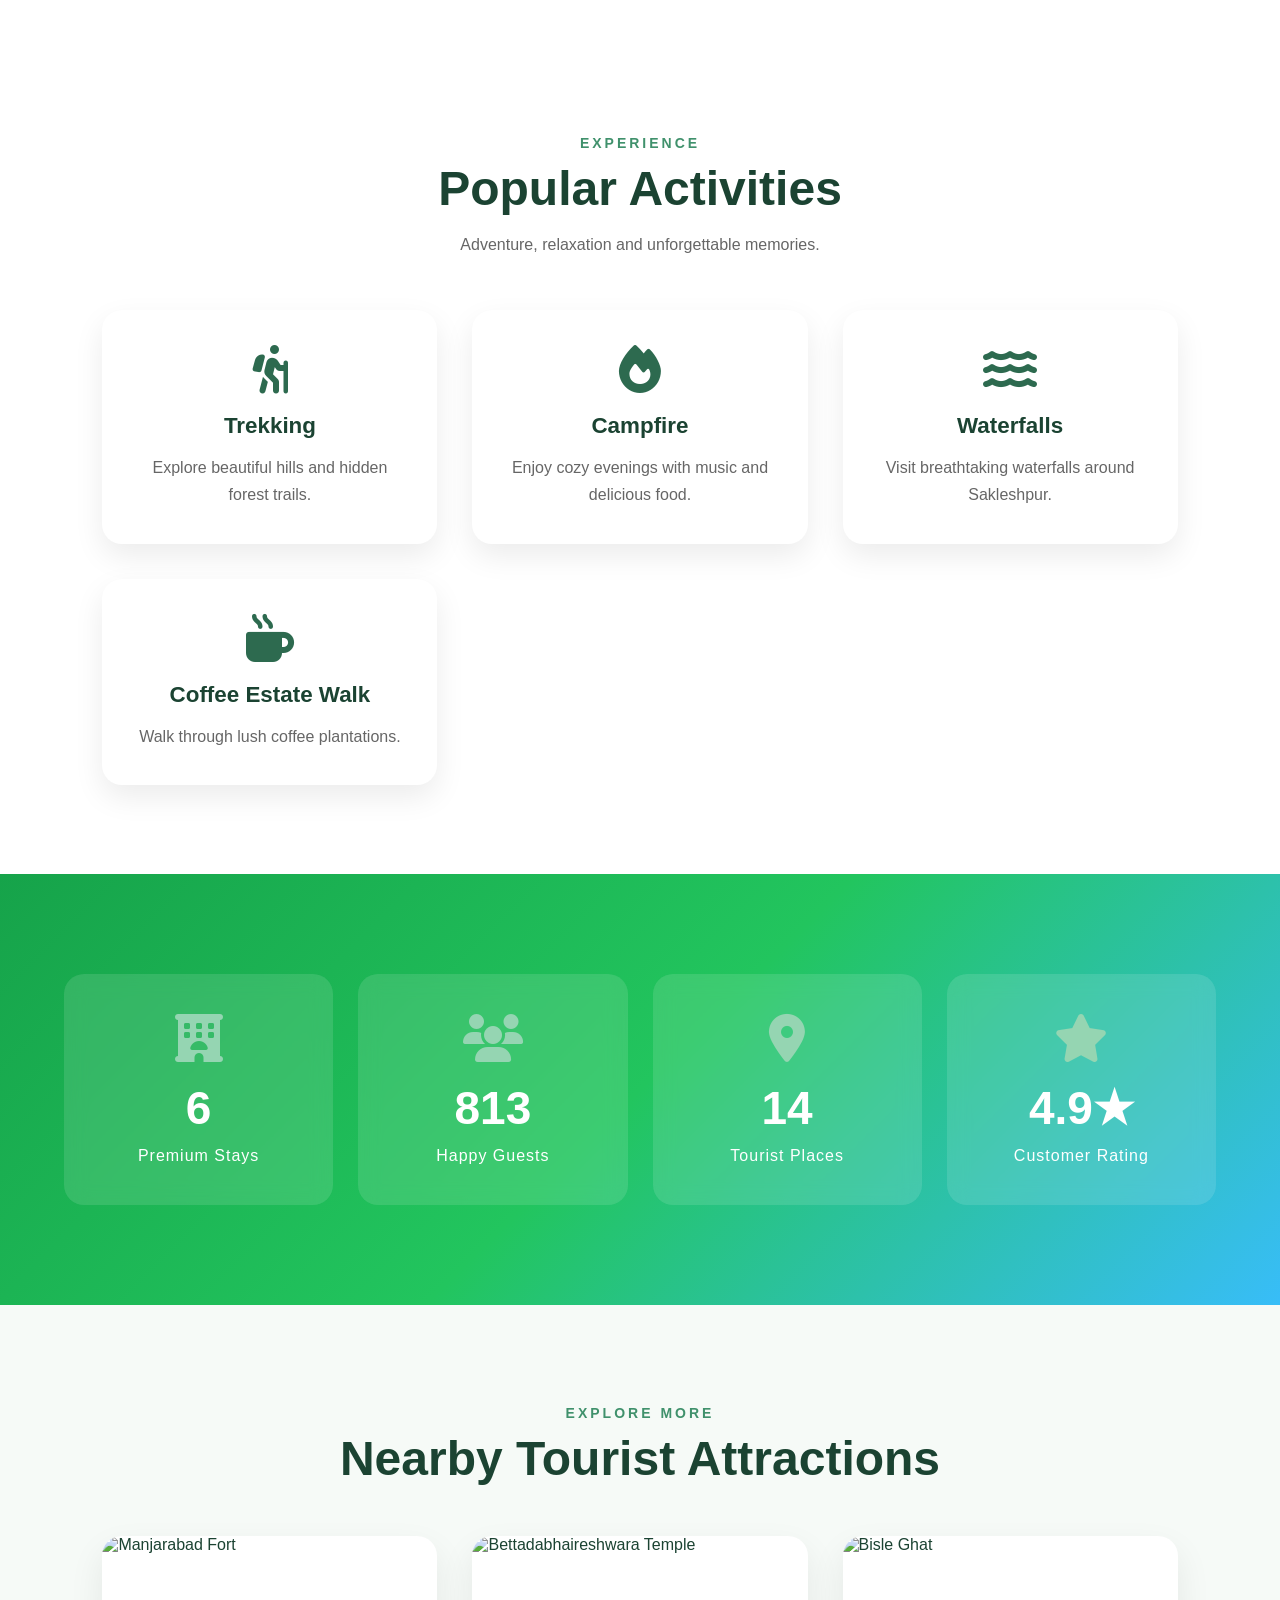
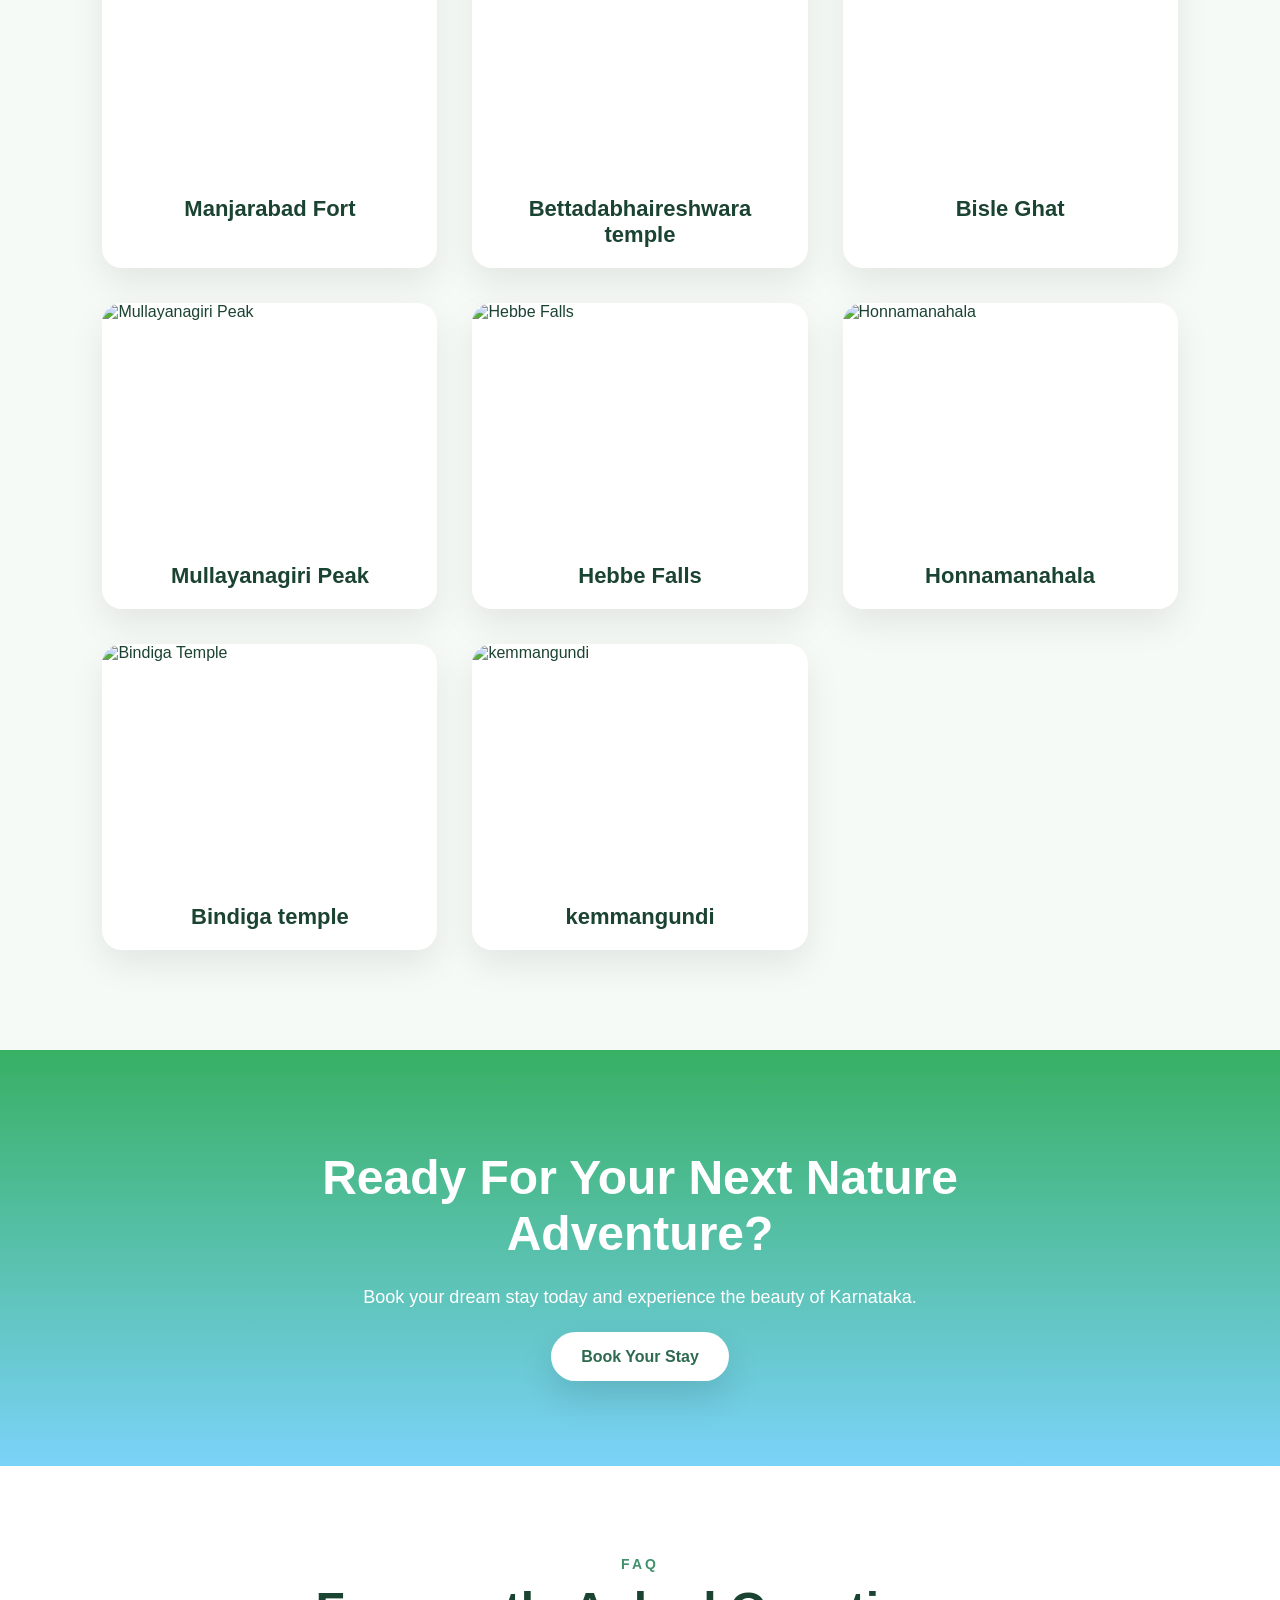
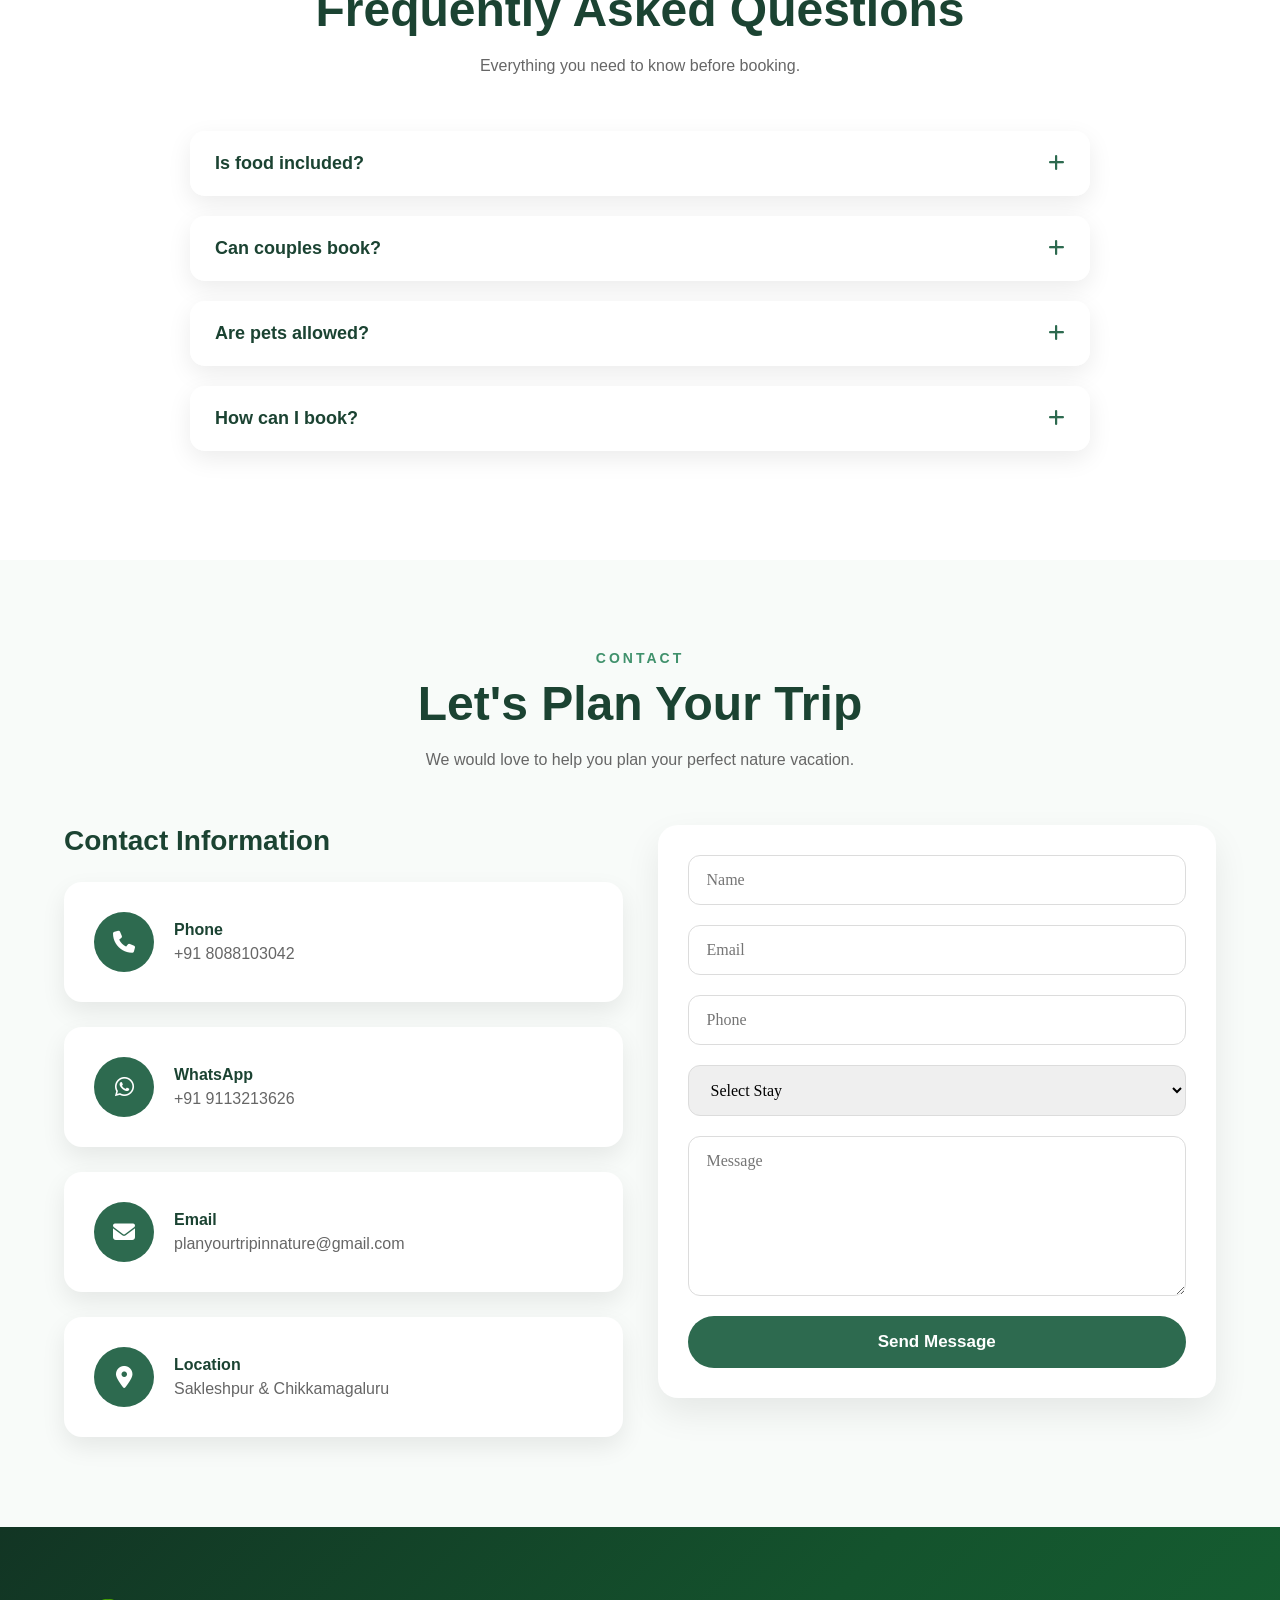
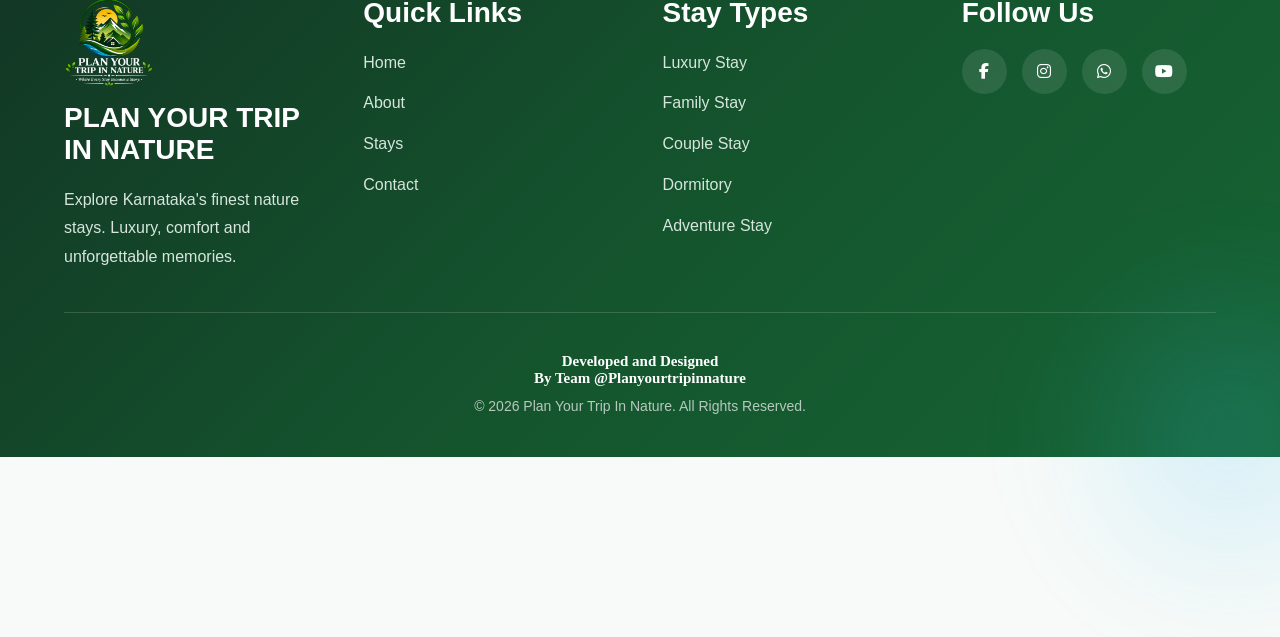
==== commit 4bafb4b1: "Update index.html" ====
--- a/index.html
+++ b/index.html
@@ -133,7 +133,7 @@
 Escape Into Nature
 </h2>
 <p>
-Plan Your Trip In Nature helps travelers discover the most peaceful nature homestays across Sakleshpur and Chikkamagaluru.
+Plan Your Trip In Nature helps travelers discover the best homestays and nature stays in Sakleshpur and Chikkamagaluru, Karnataka.
 From luxury villas to affordable homestays in Sakleshpura & Chikkamagaluru , we carefully select properties surrounded by coffee estates, waterfalls, misty mountains and breathtaking landscapes.
 </p>
 <ul>
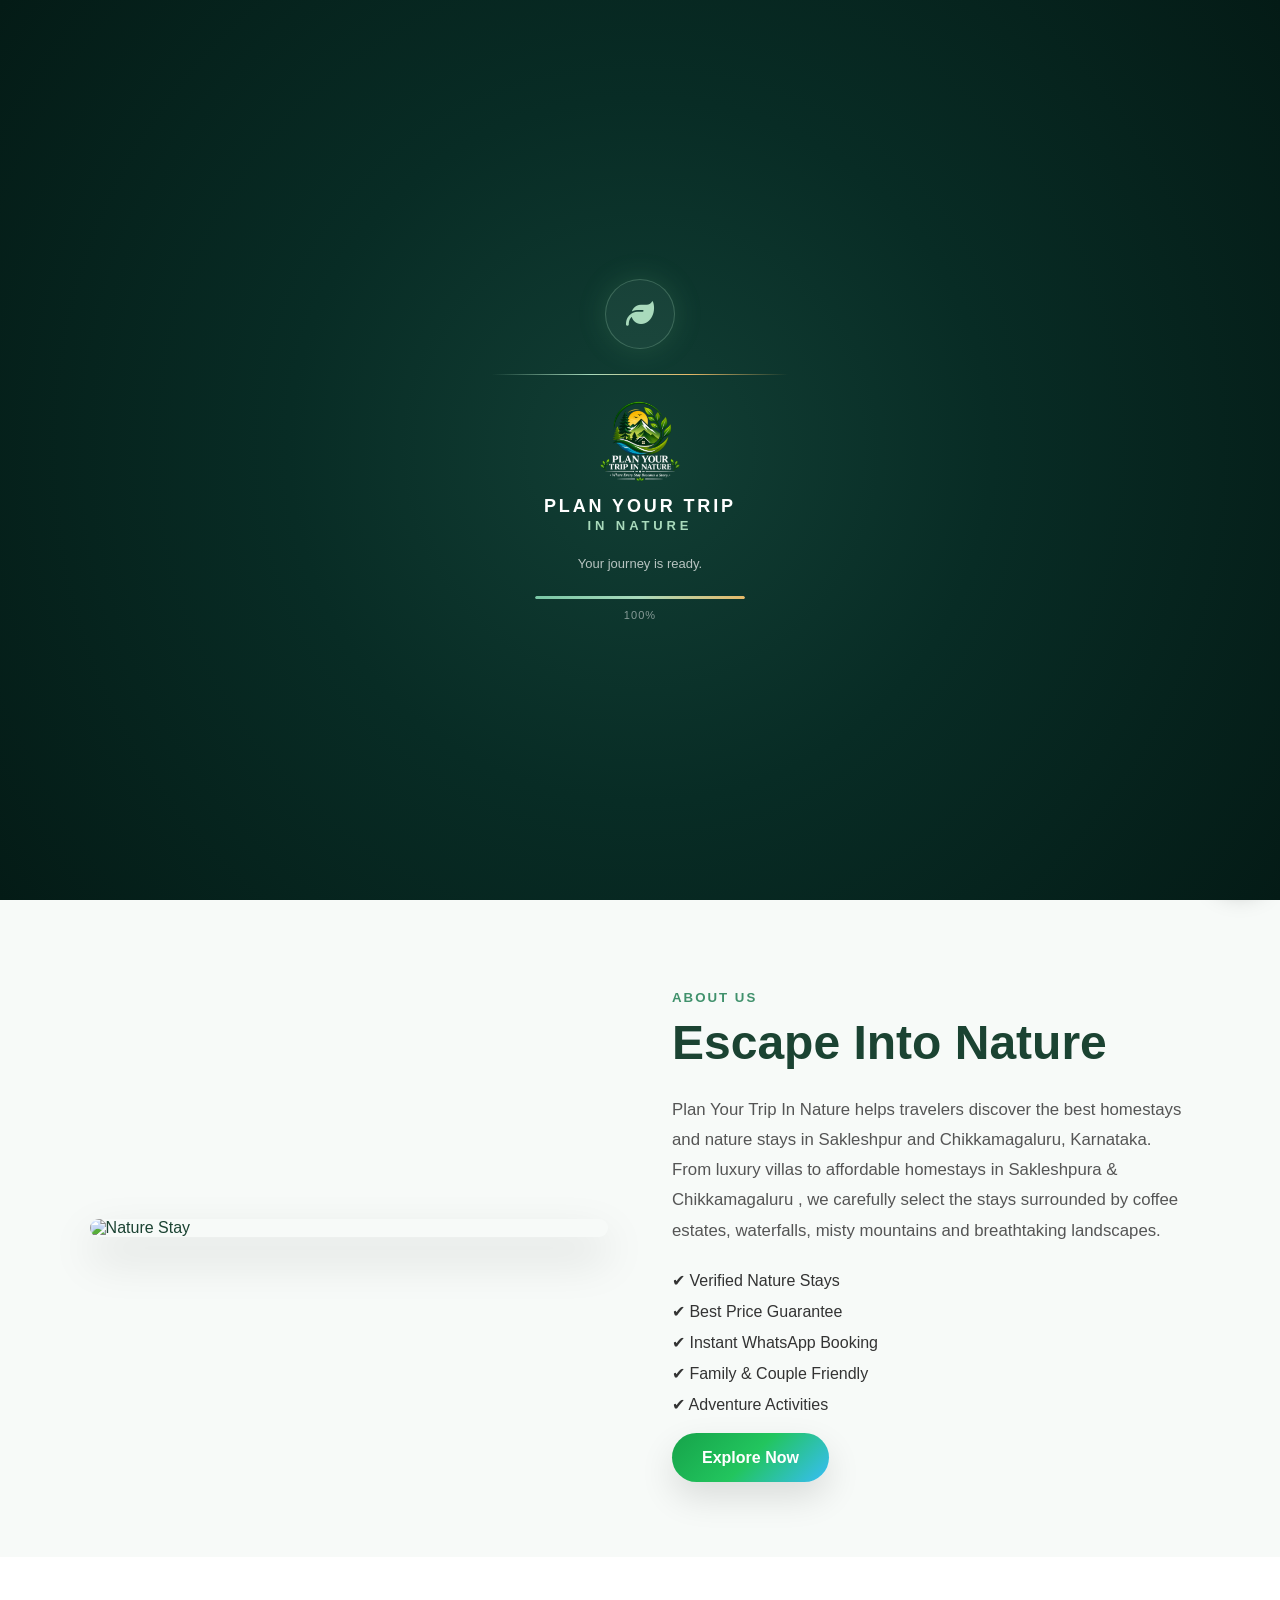
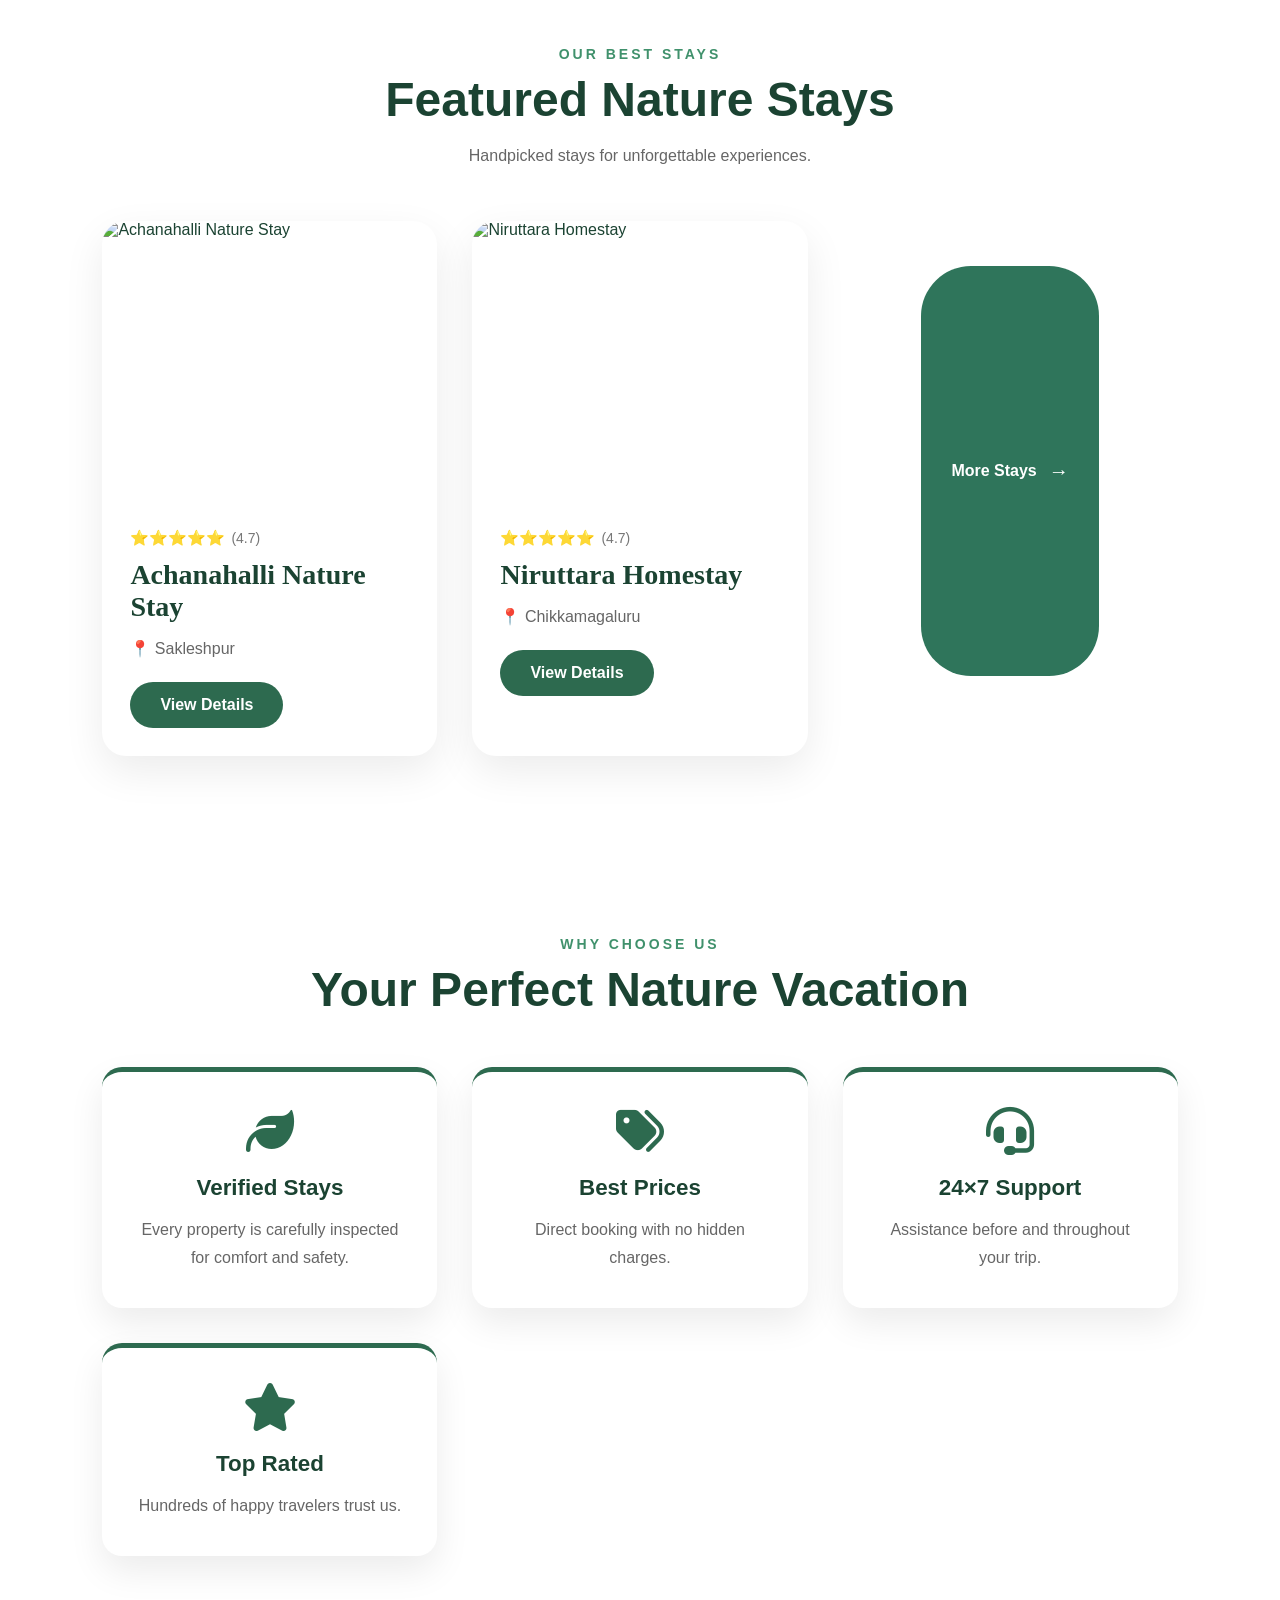
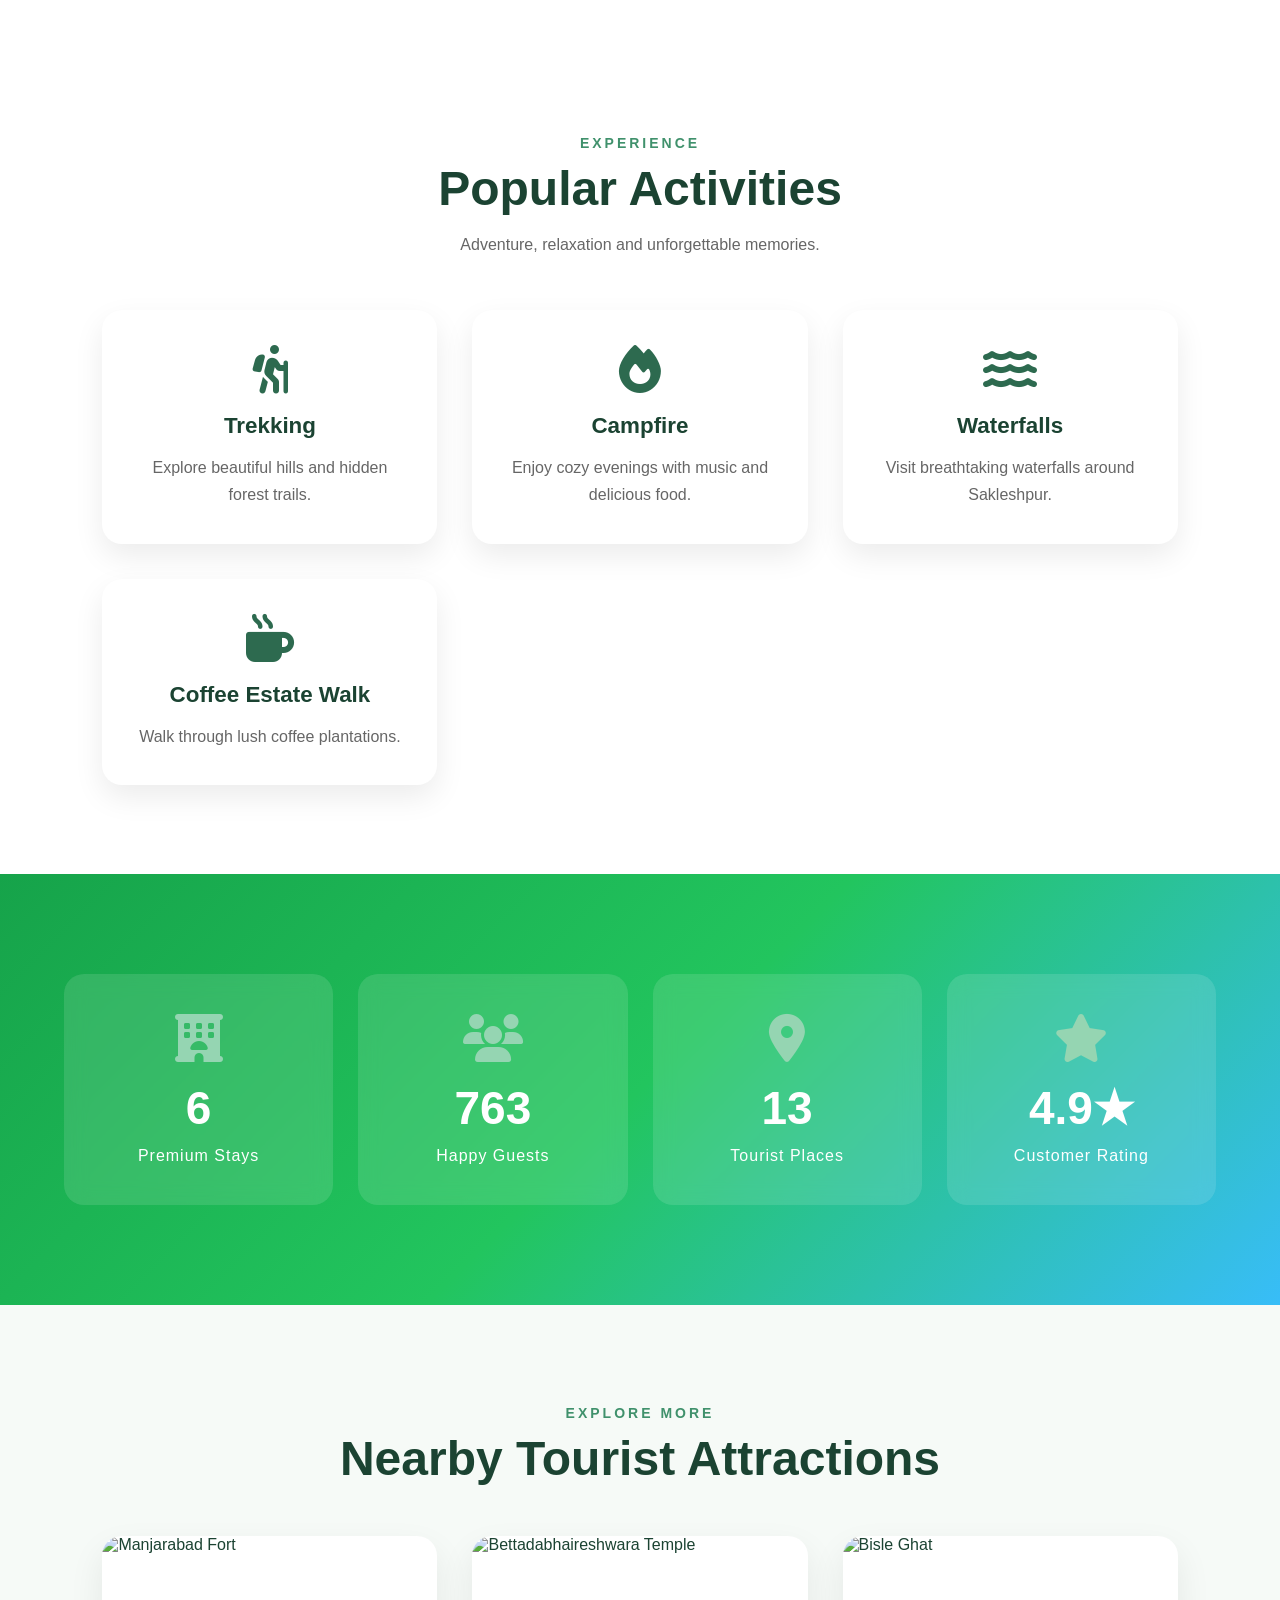
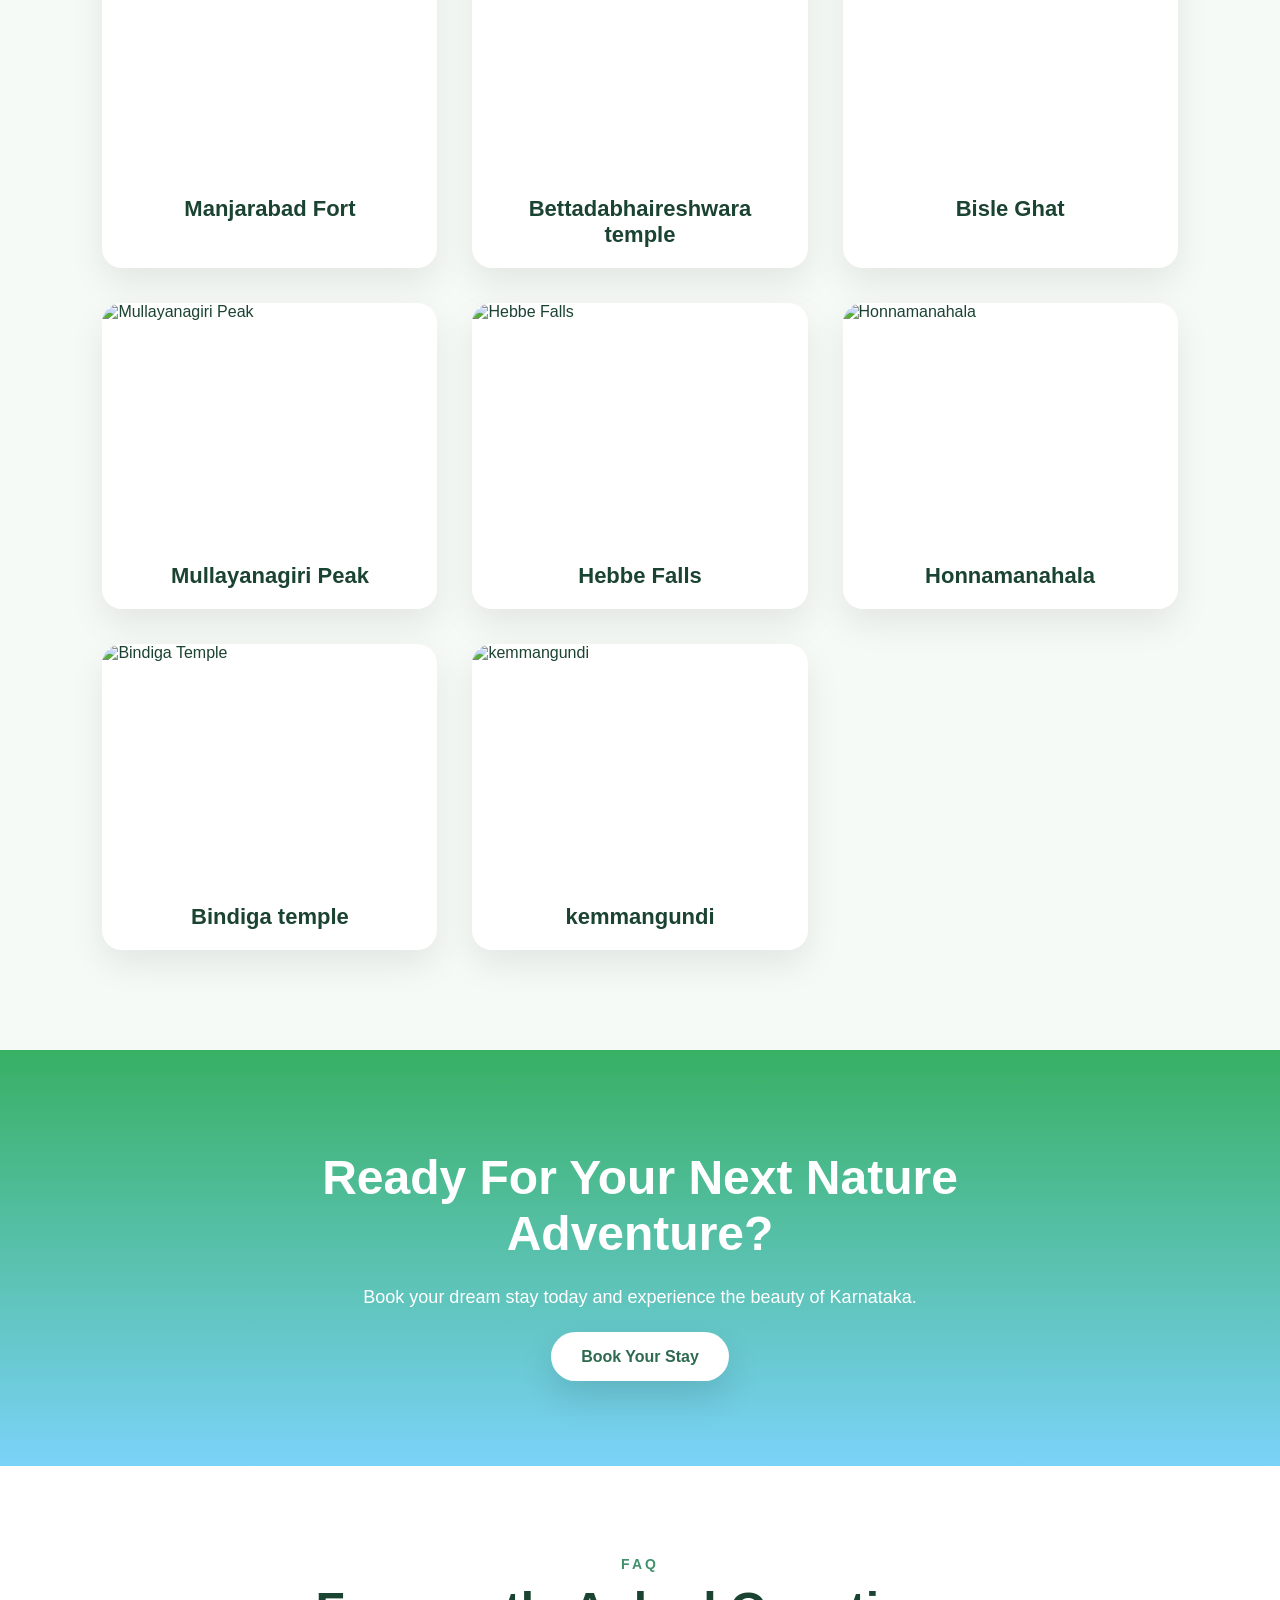
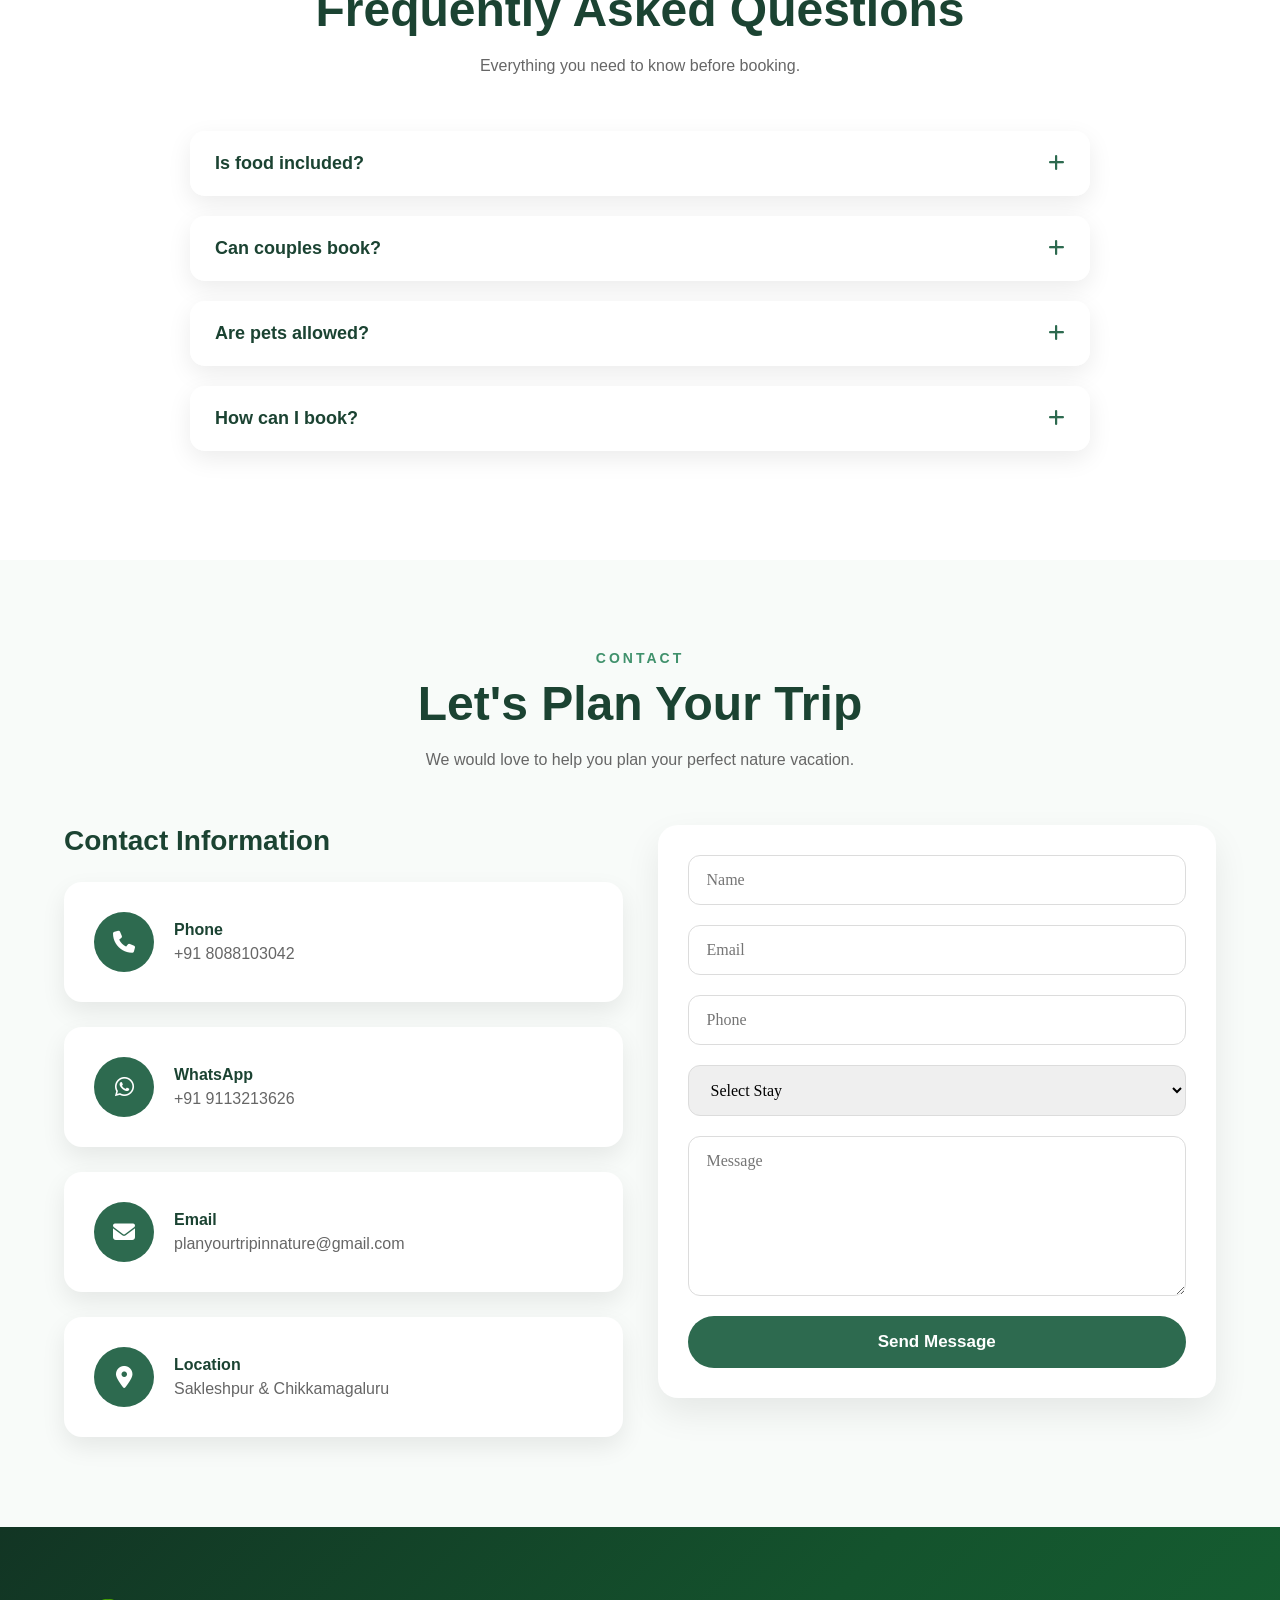
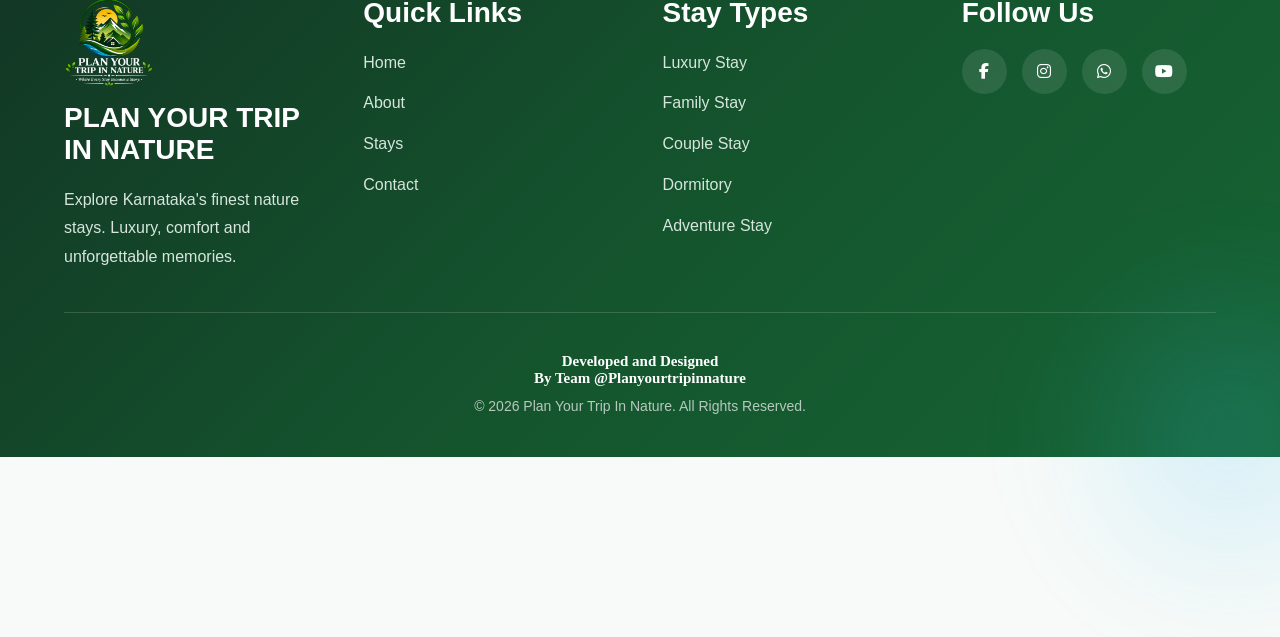
==== commit 58c86503: "Update index.html" ====
--- a/index.html
+++ b/index.html
@@ -134,7 +134,7 @@
 </h2>
 <p>
 Plan Your Trip In Nature helps travelers discover the best homestays and nature stays in Sakleshpur and Chikkamagaluru, Karnataka.
-From luxury villas to affordable homestays in Sakleshpura & Chikkamagaluru , we carefully select properties surrounded by coffee estates, waterfalls, misty mountains and breathtaking landscapes.
+From luxury villas to affordable homestays in Sakleshpura & Chikkamagaluru , we carefully select the stays surrounded by coffee estates, waterfalls, misty mountains and breathtaking landscapes.
 </p>
 <ul>
 <li>✔ Verified Nature Stays</li>
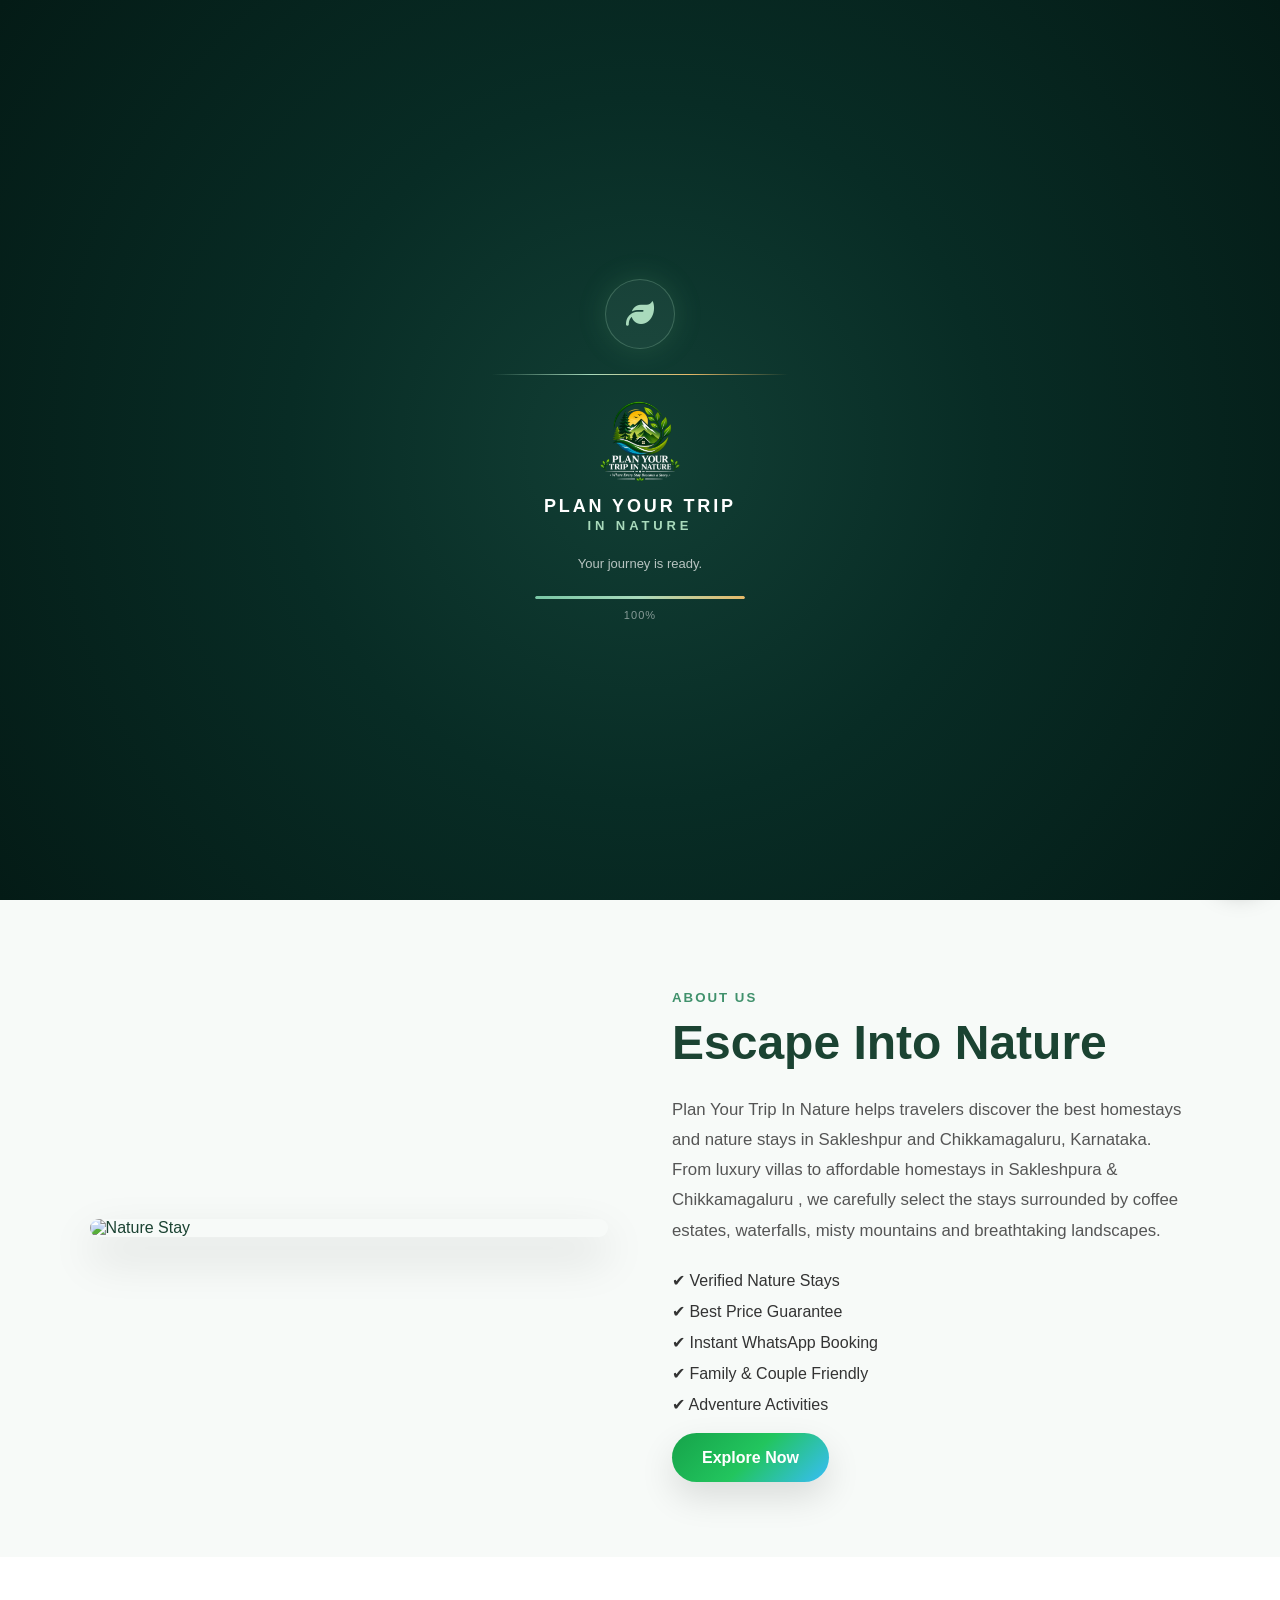
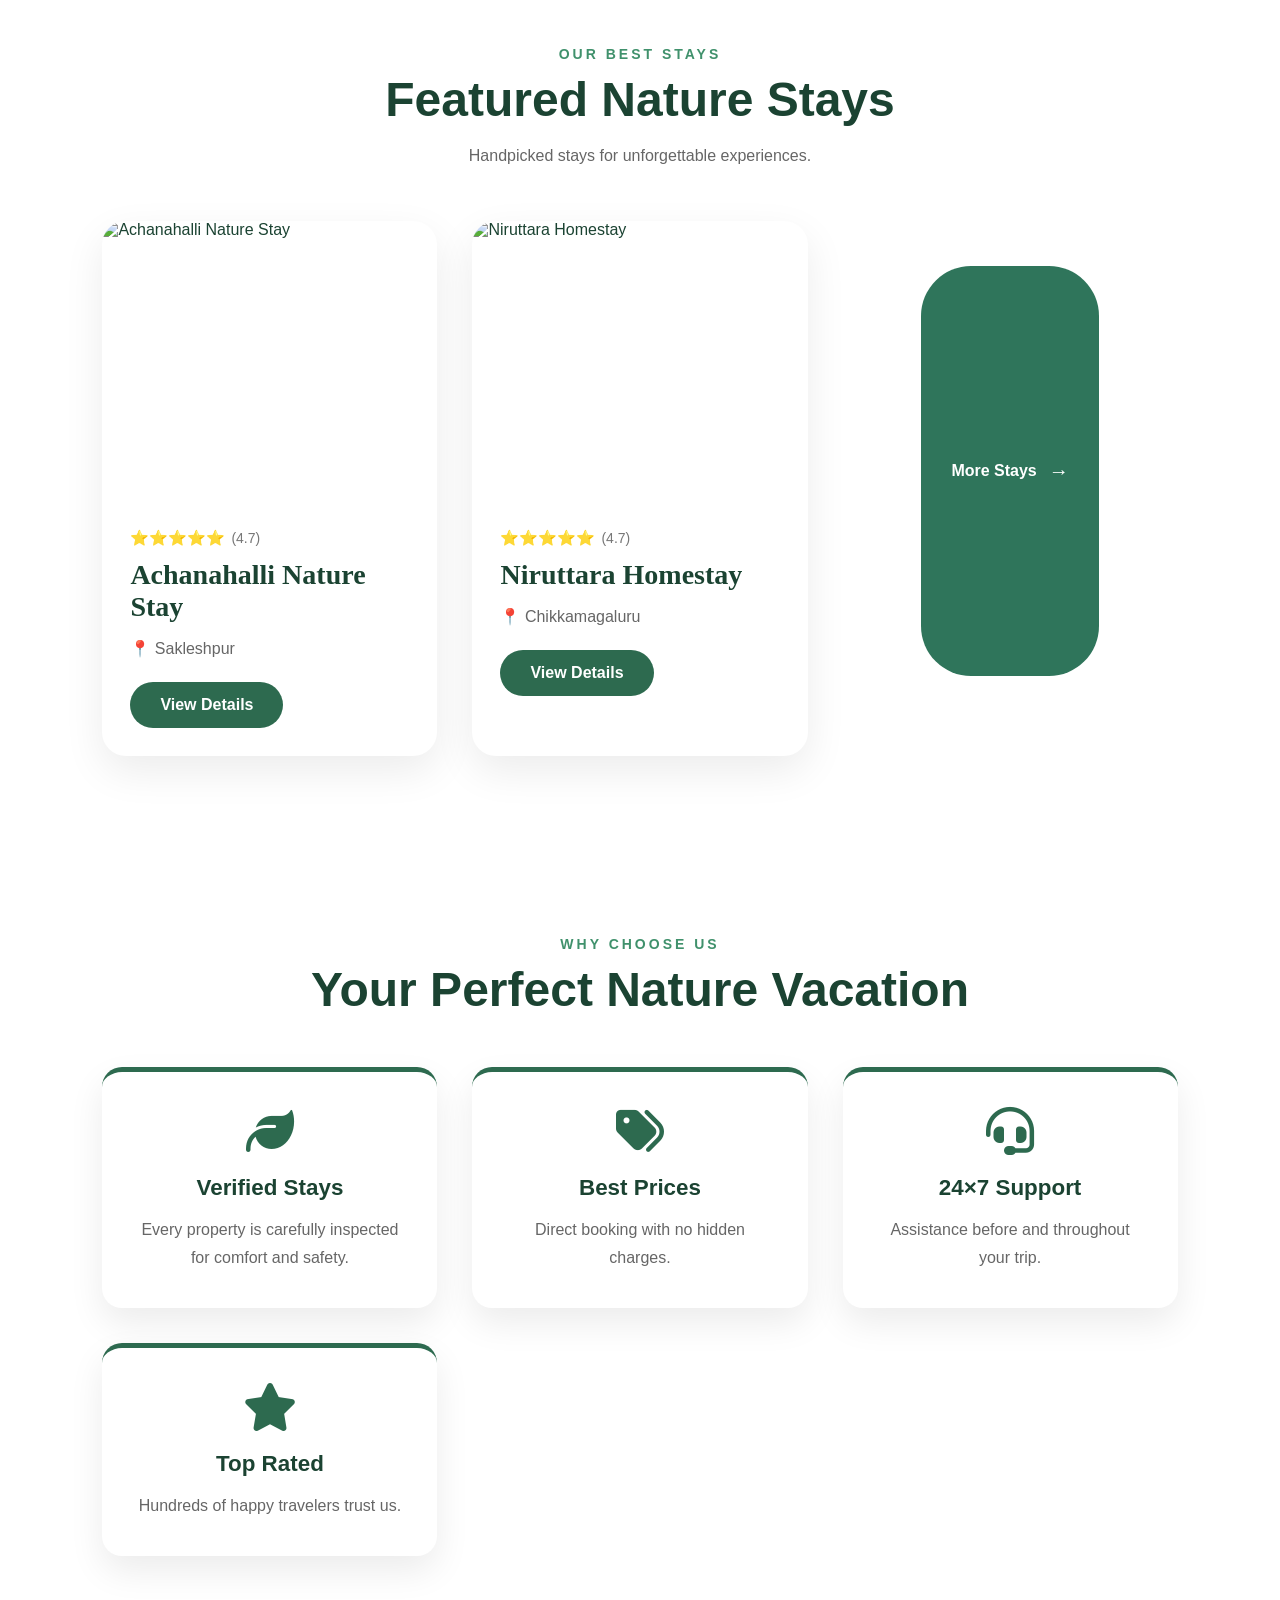
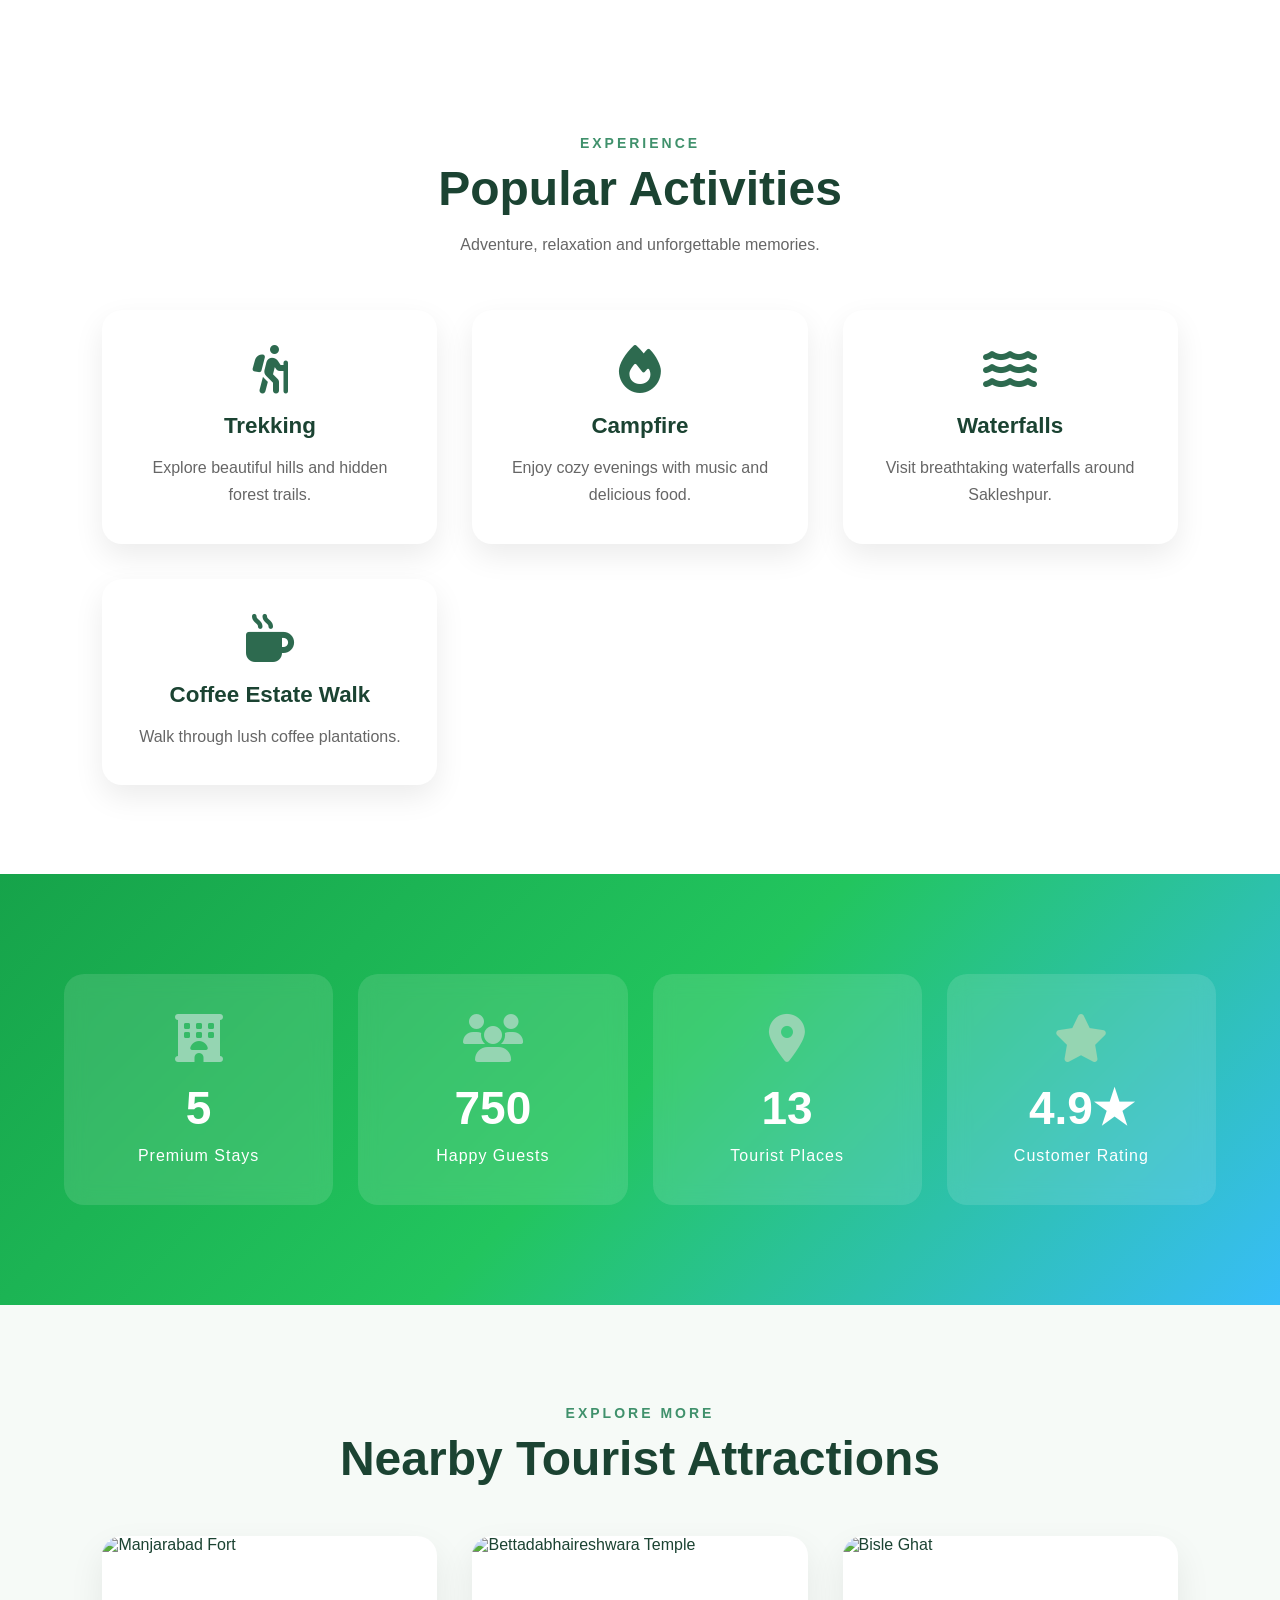
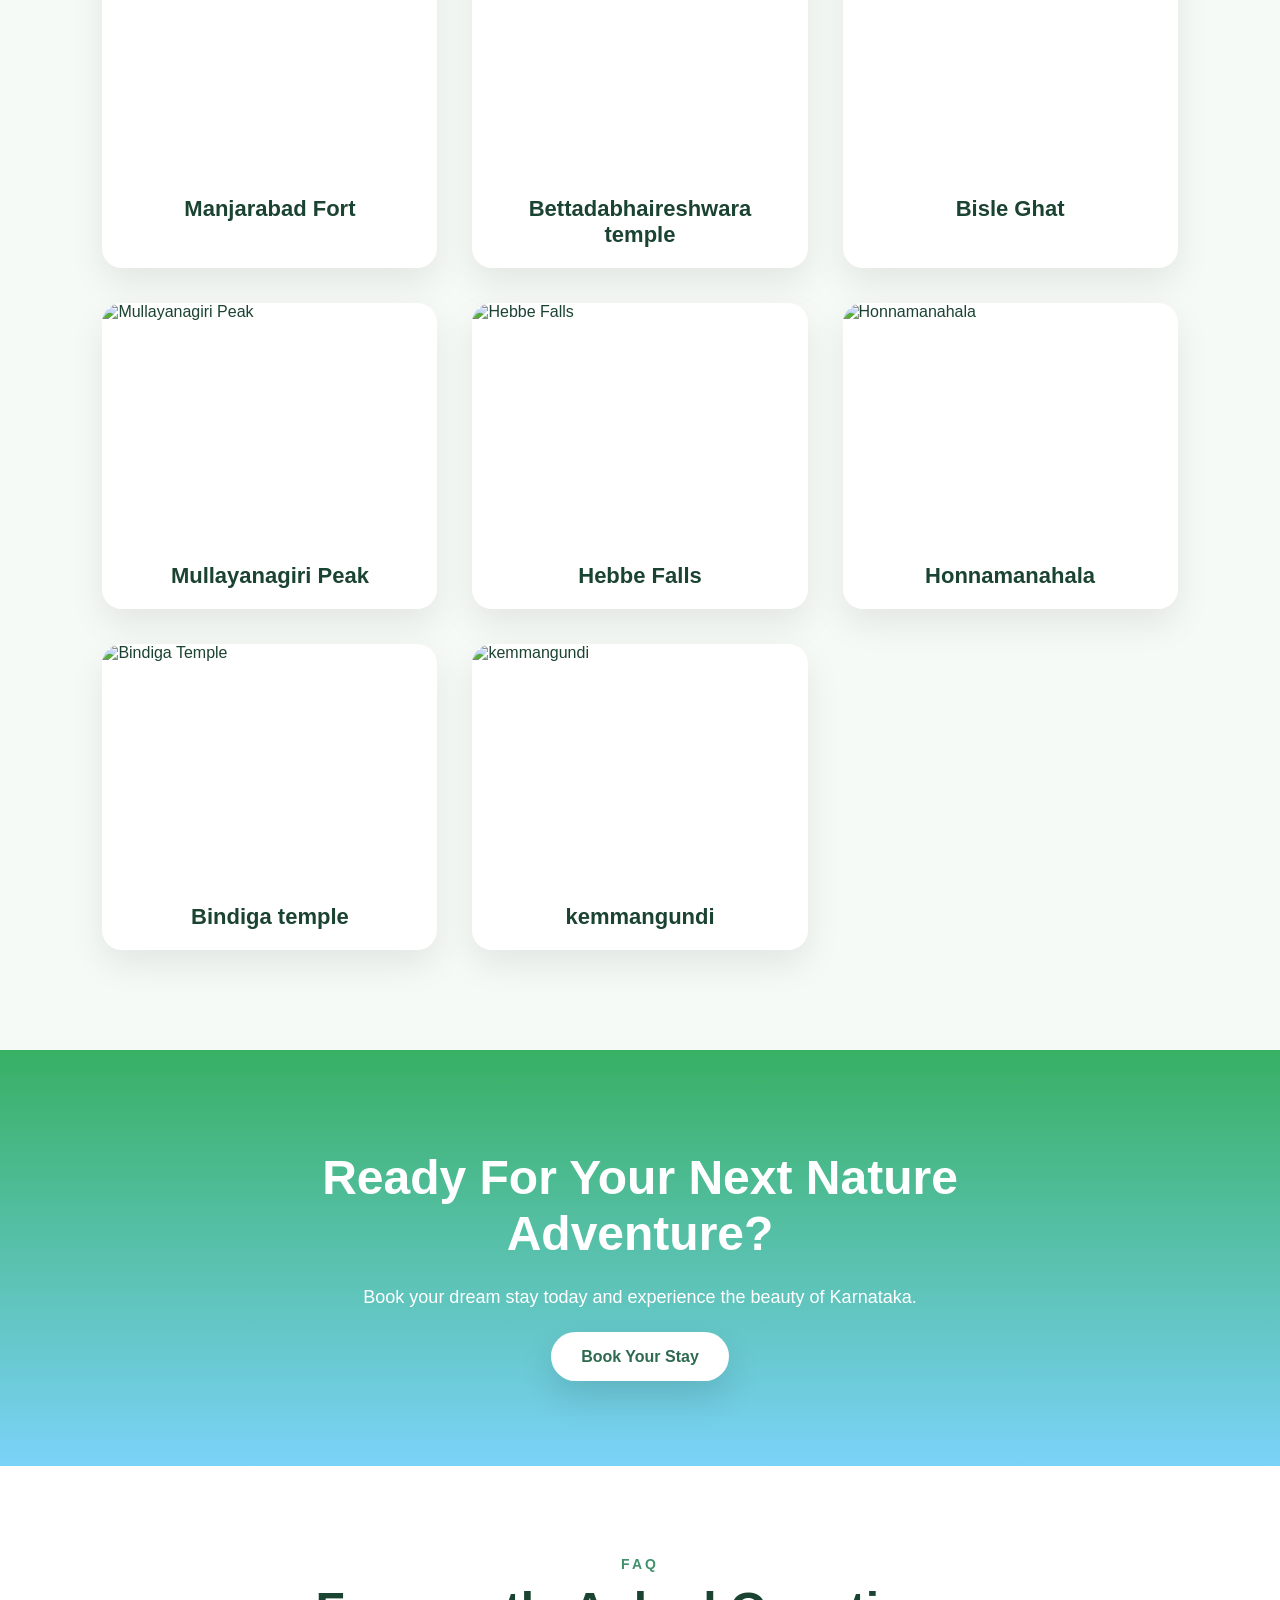
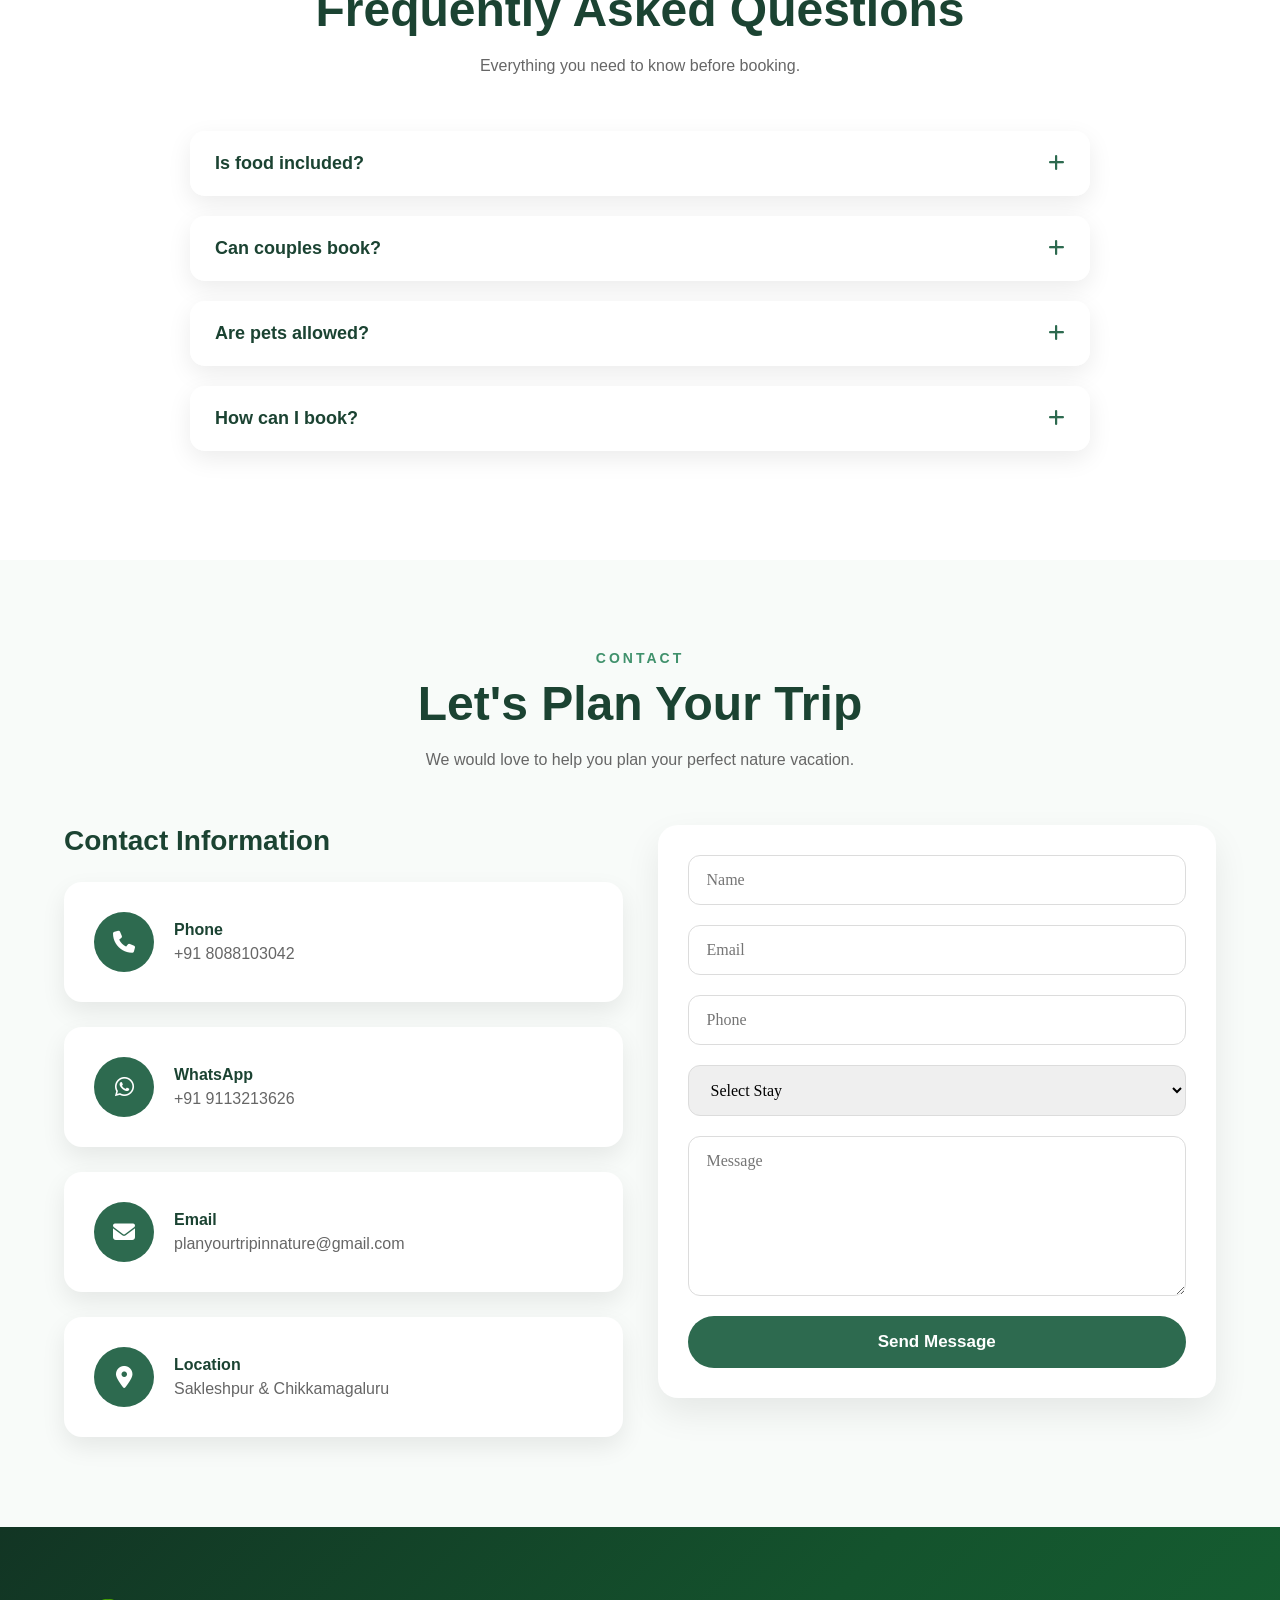
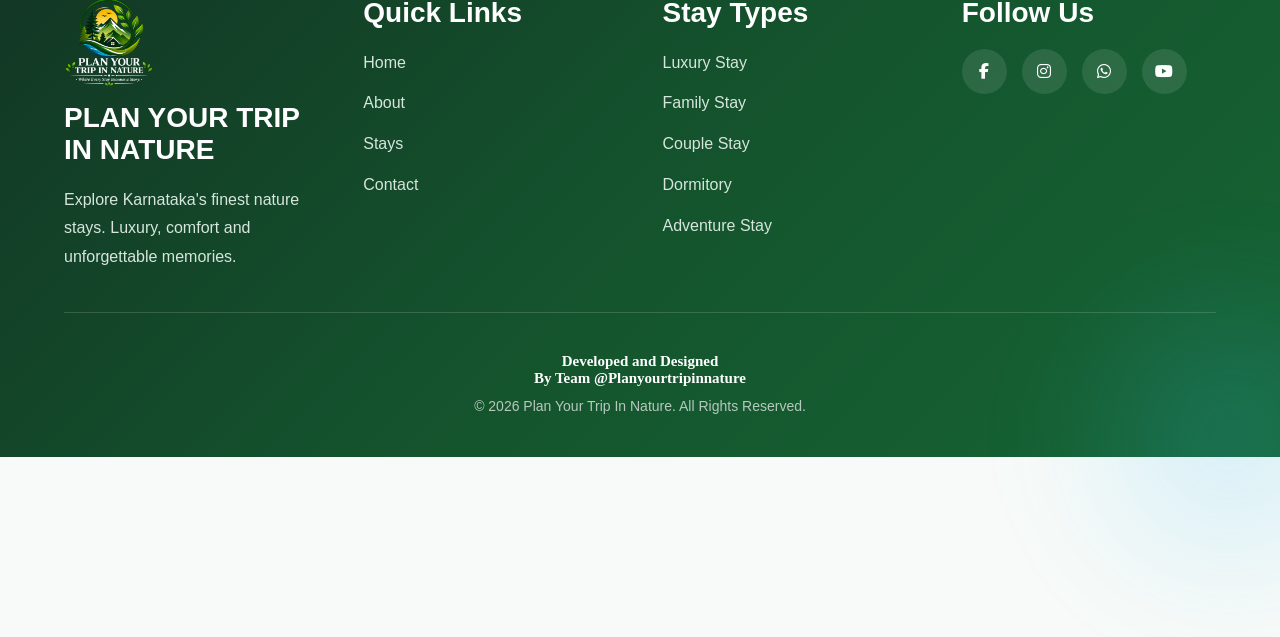
==== commit 7498b908: "Updated" ====
--- a/index.html
+++ b/index.html
@@ -97,7 +97,7 @@
       <h1>
             Discover Beautiful
             
-            <span id="typing"></span>
+            
         </h1>
         <p>
             Book the best Homestays in
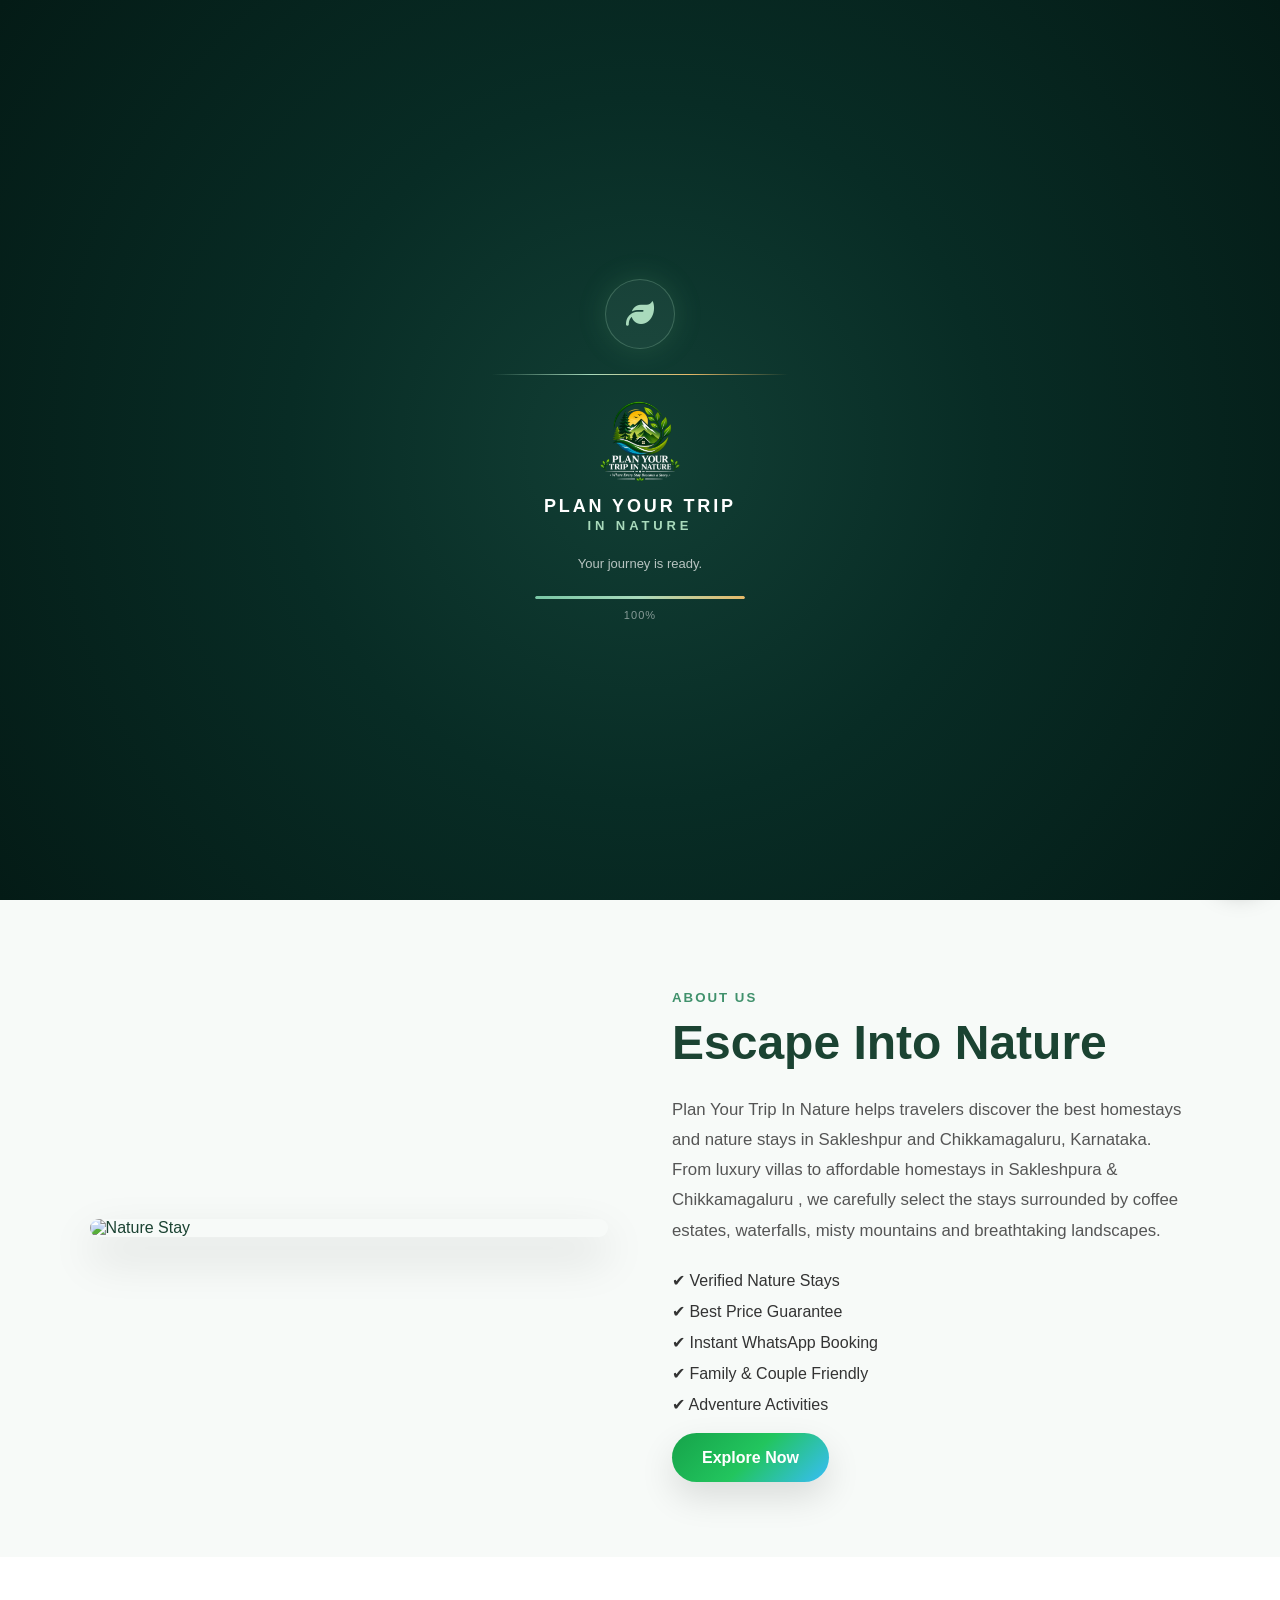
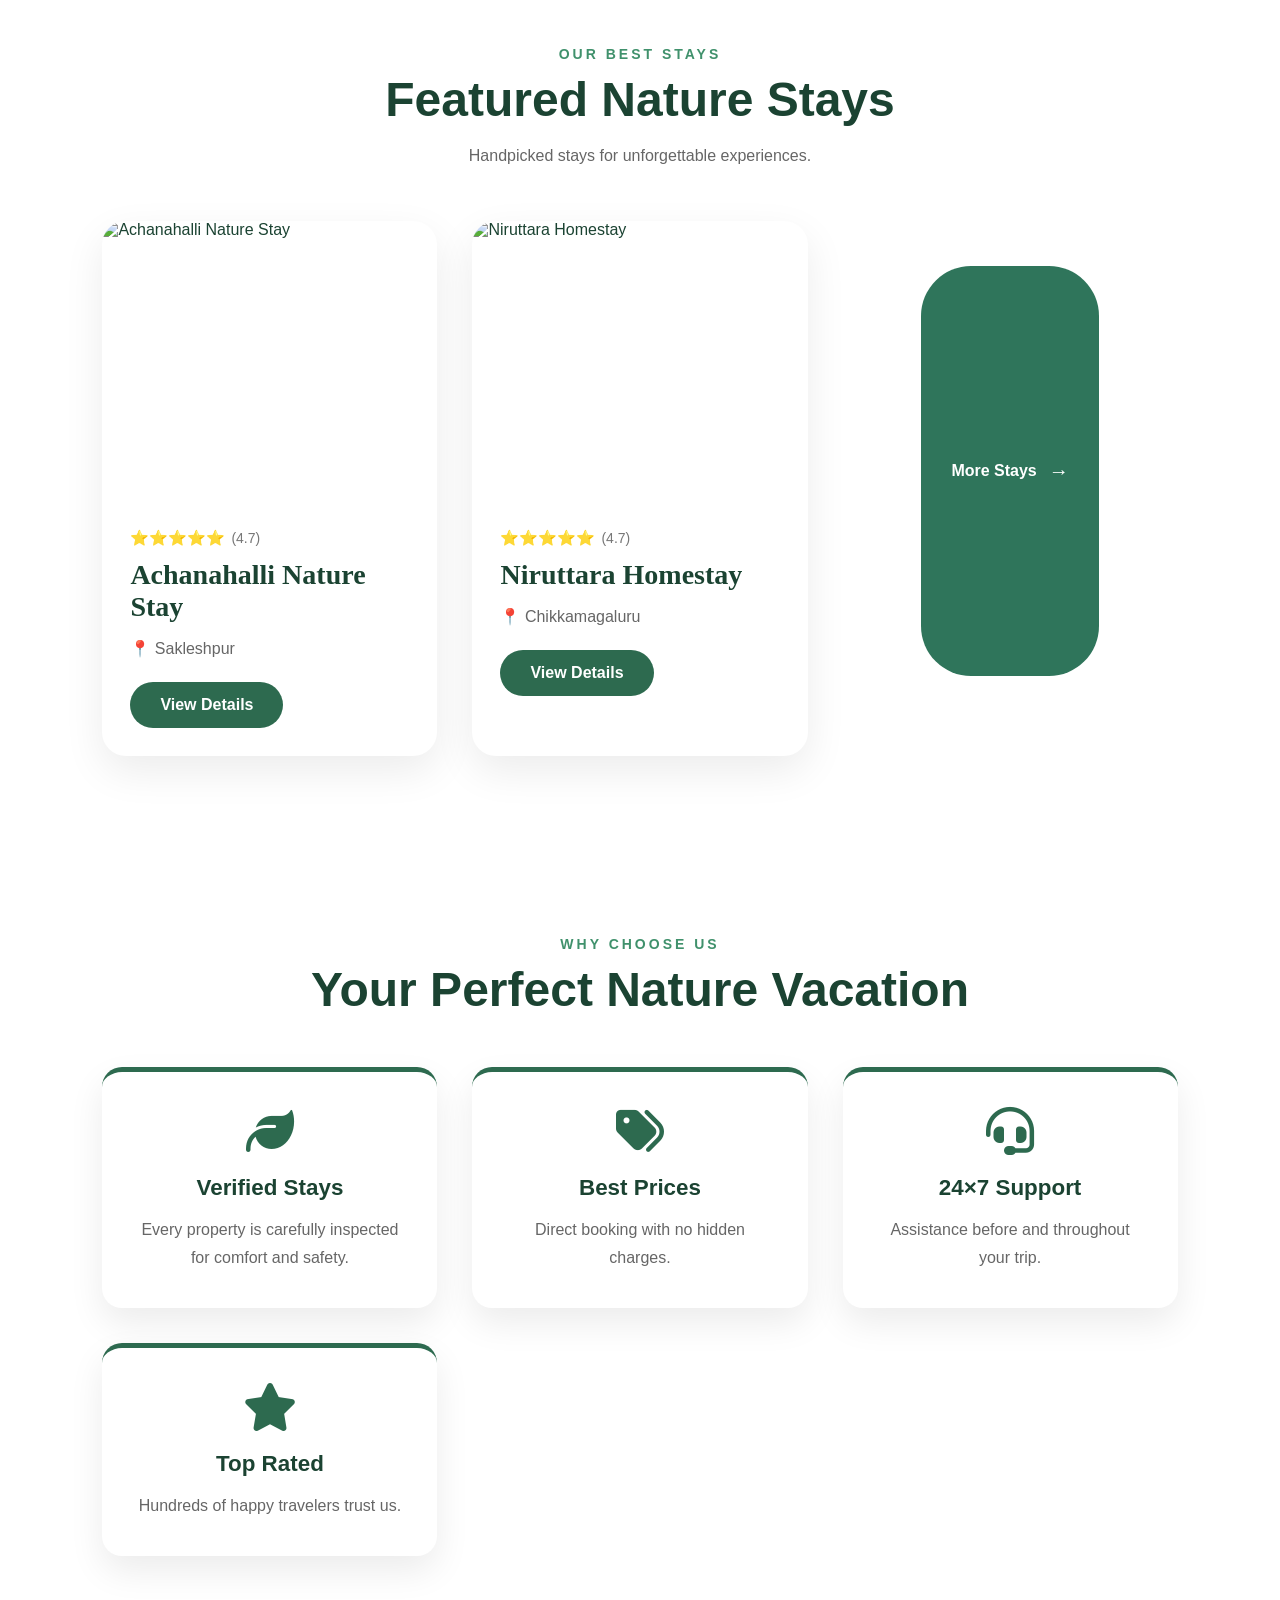
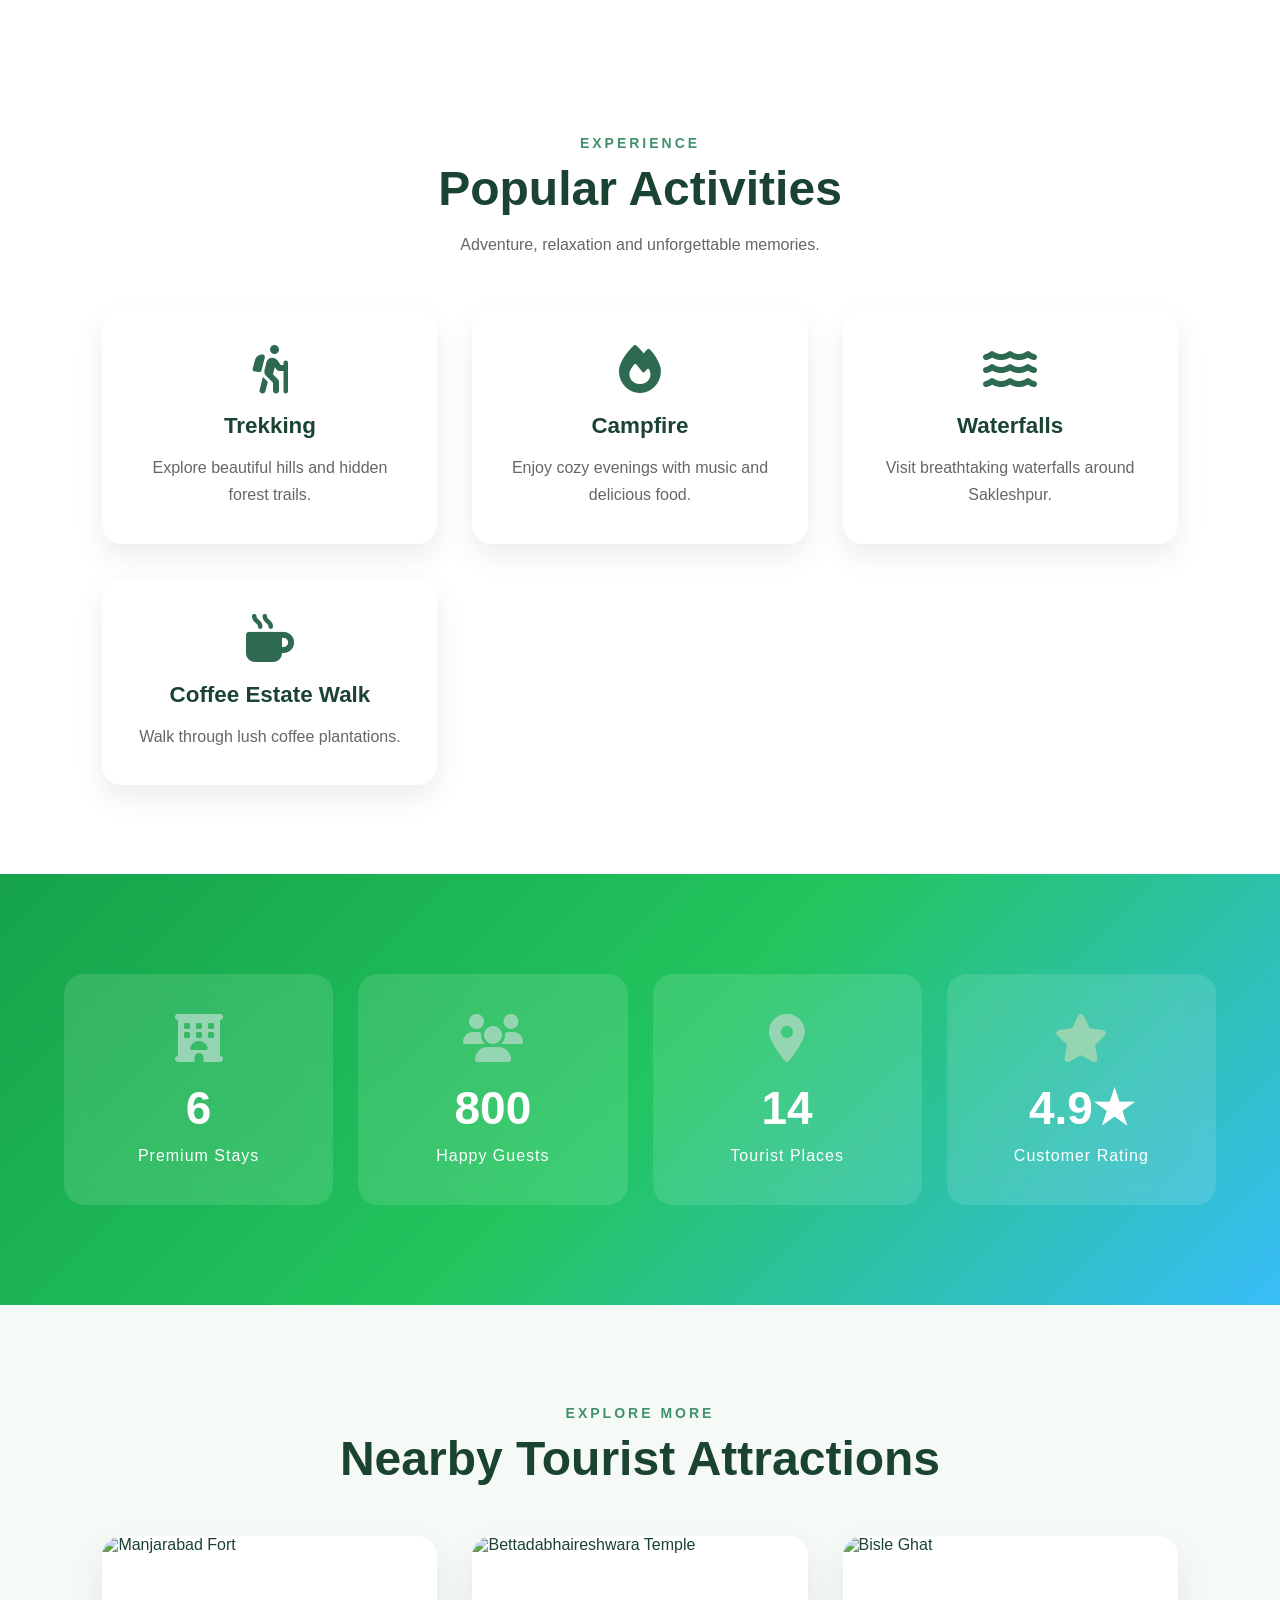
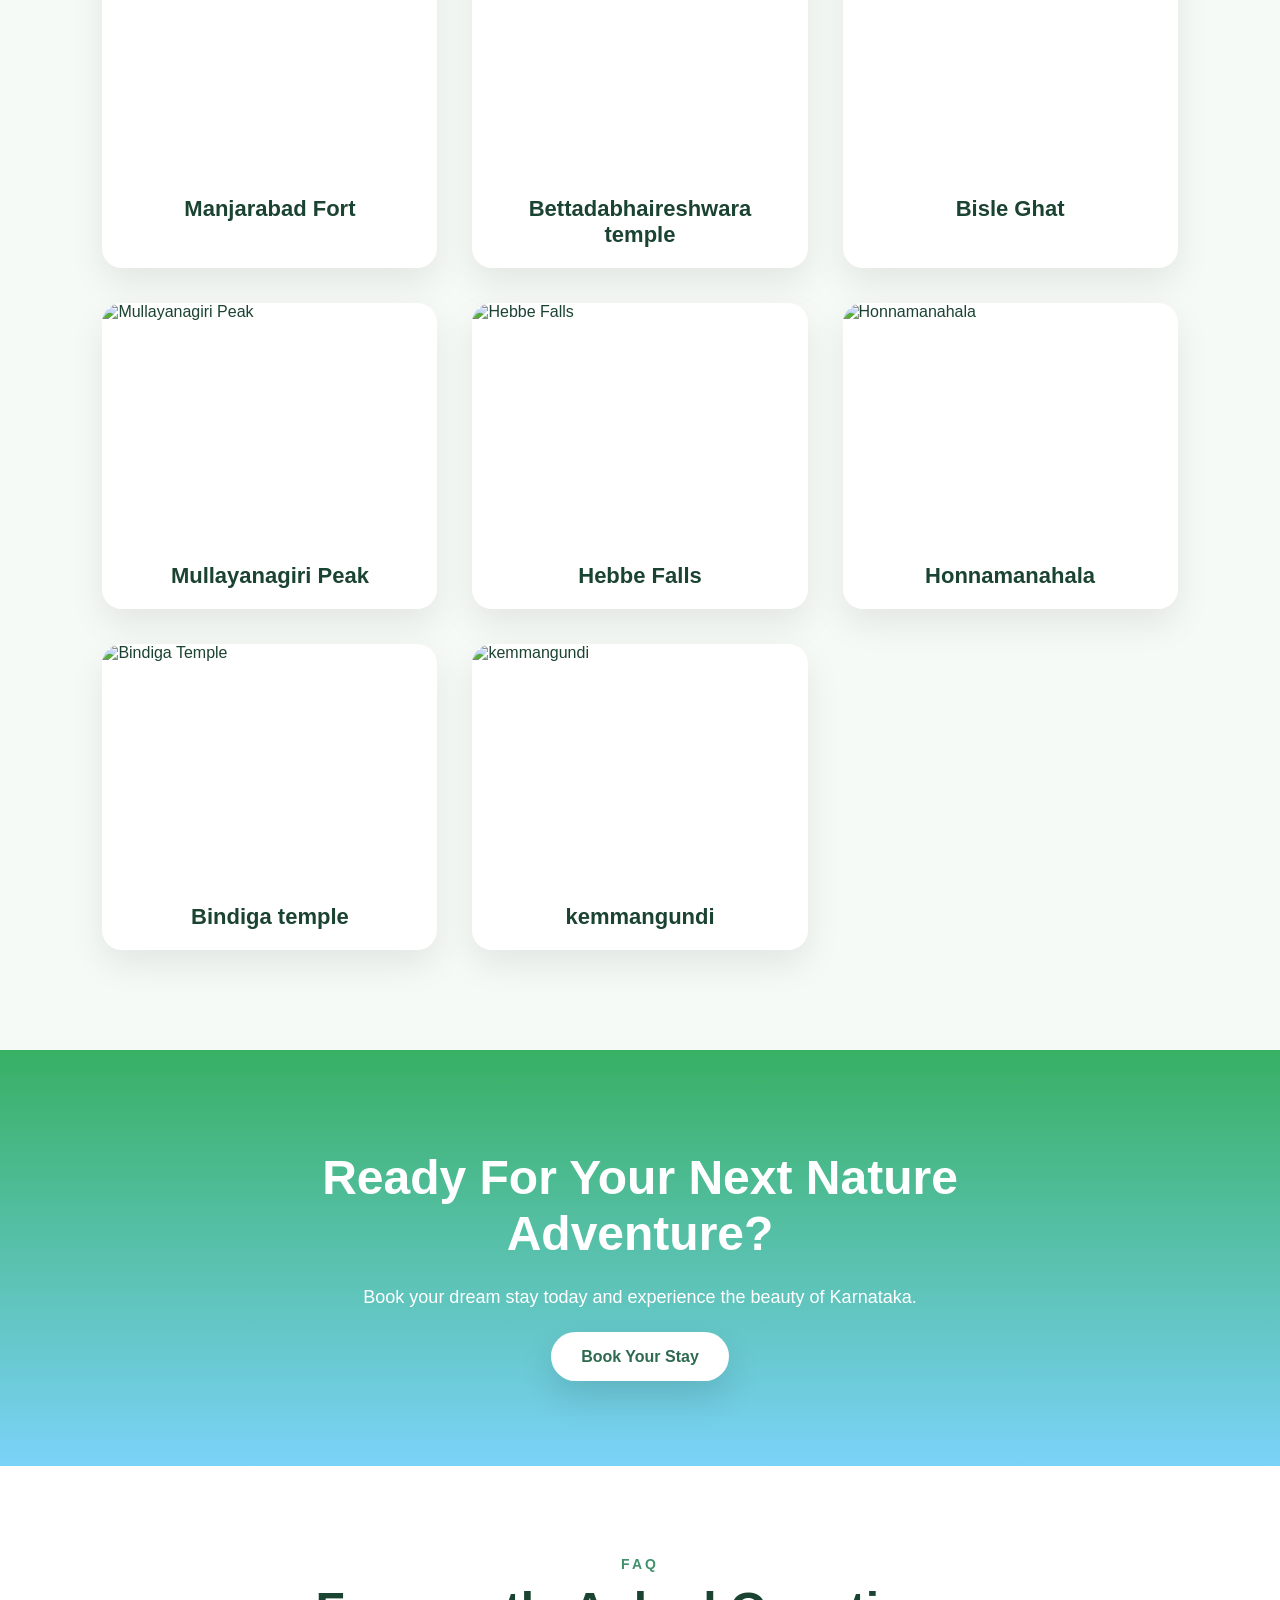
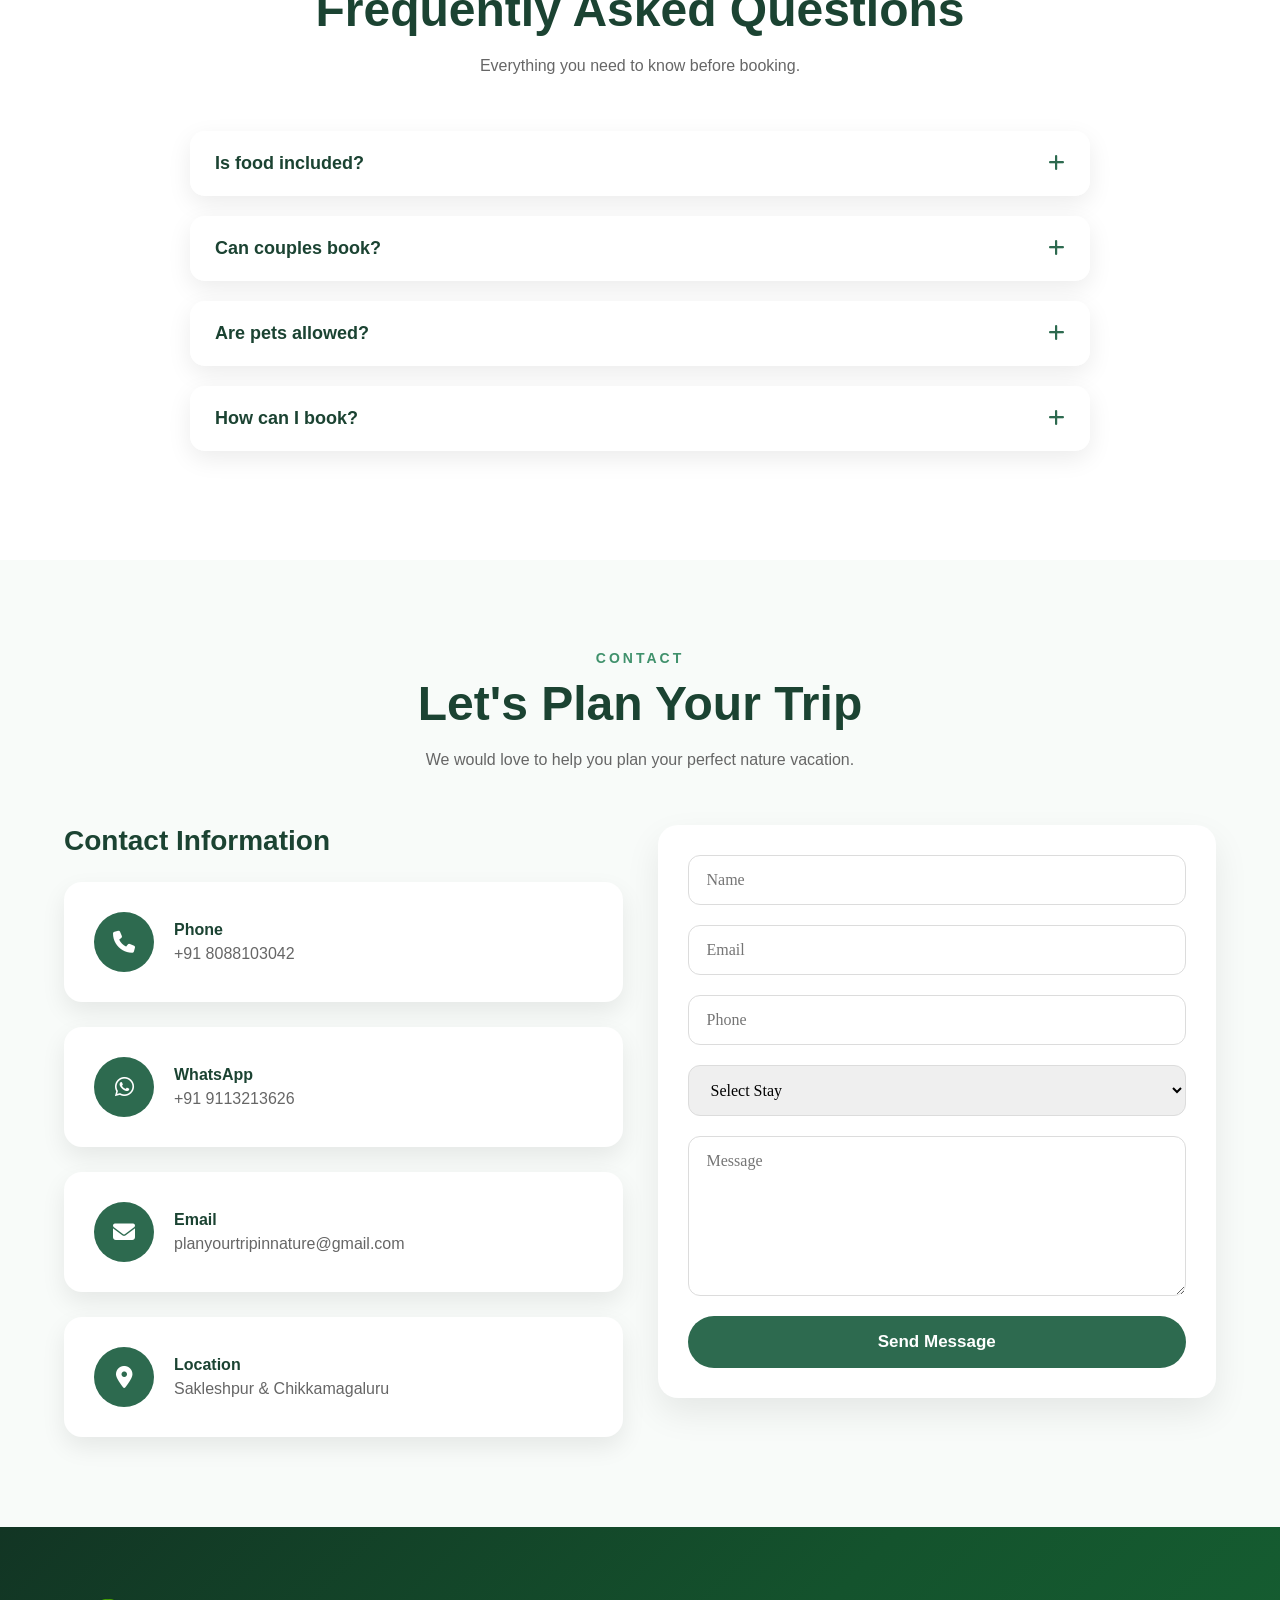
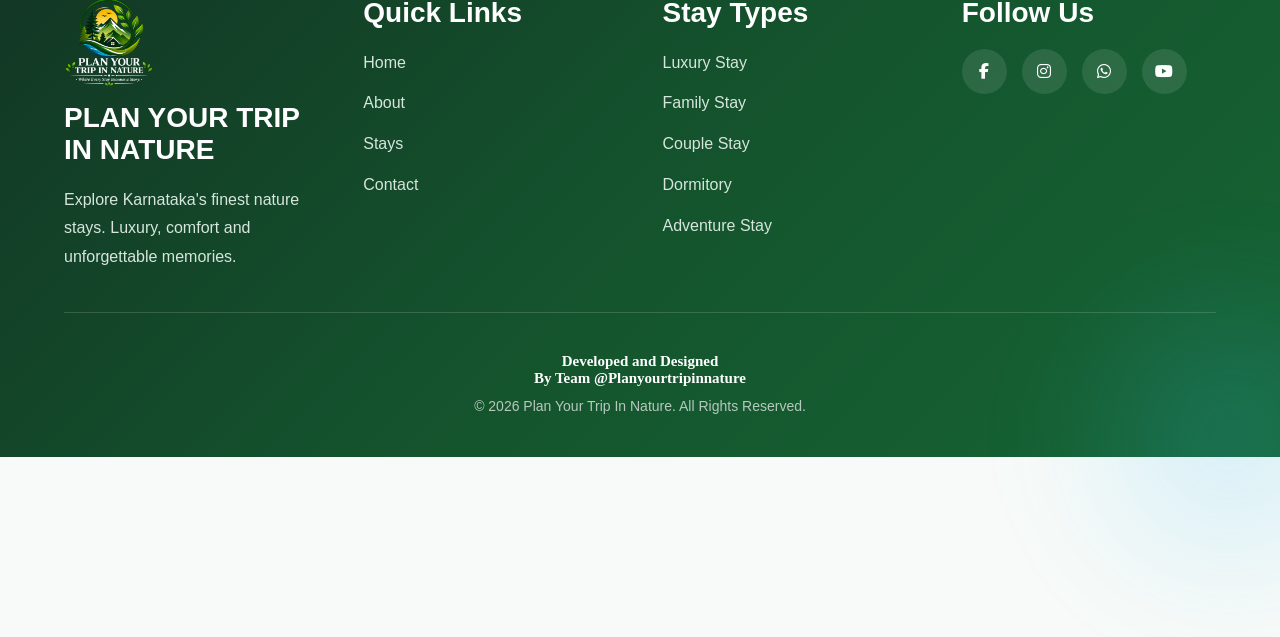
==== commit 4b3bec75: "Update index.html" ====
--- a/index.html
+++ b/index.html
@@ -96,7 +96,7 @@
     <div class="hero-content">
       <h1>
             Discover Beautiful
-            
+          <span id="typing"></span>  
             
         </h1>
         <p>
